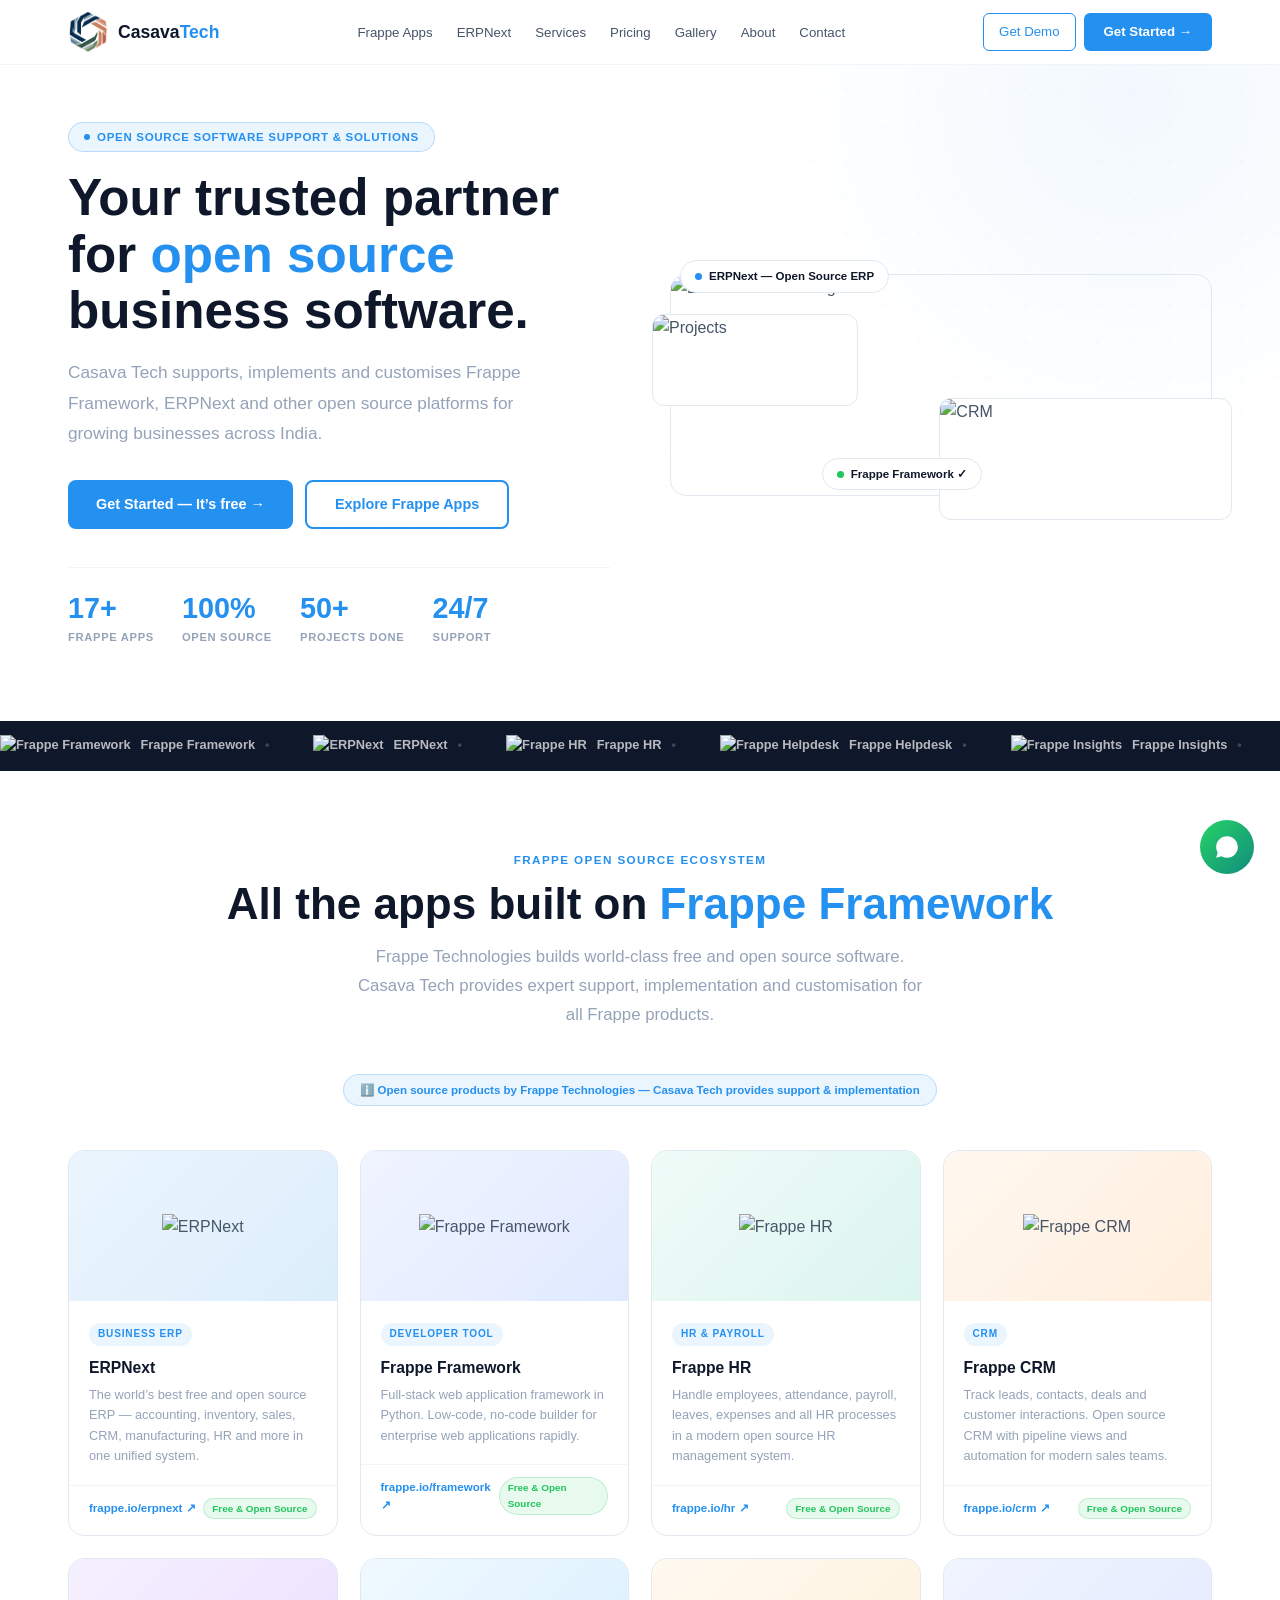
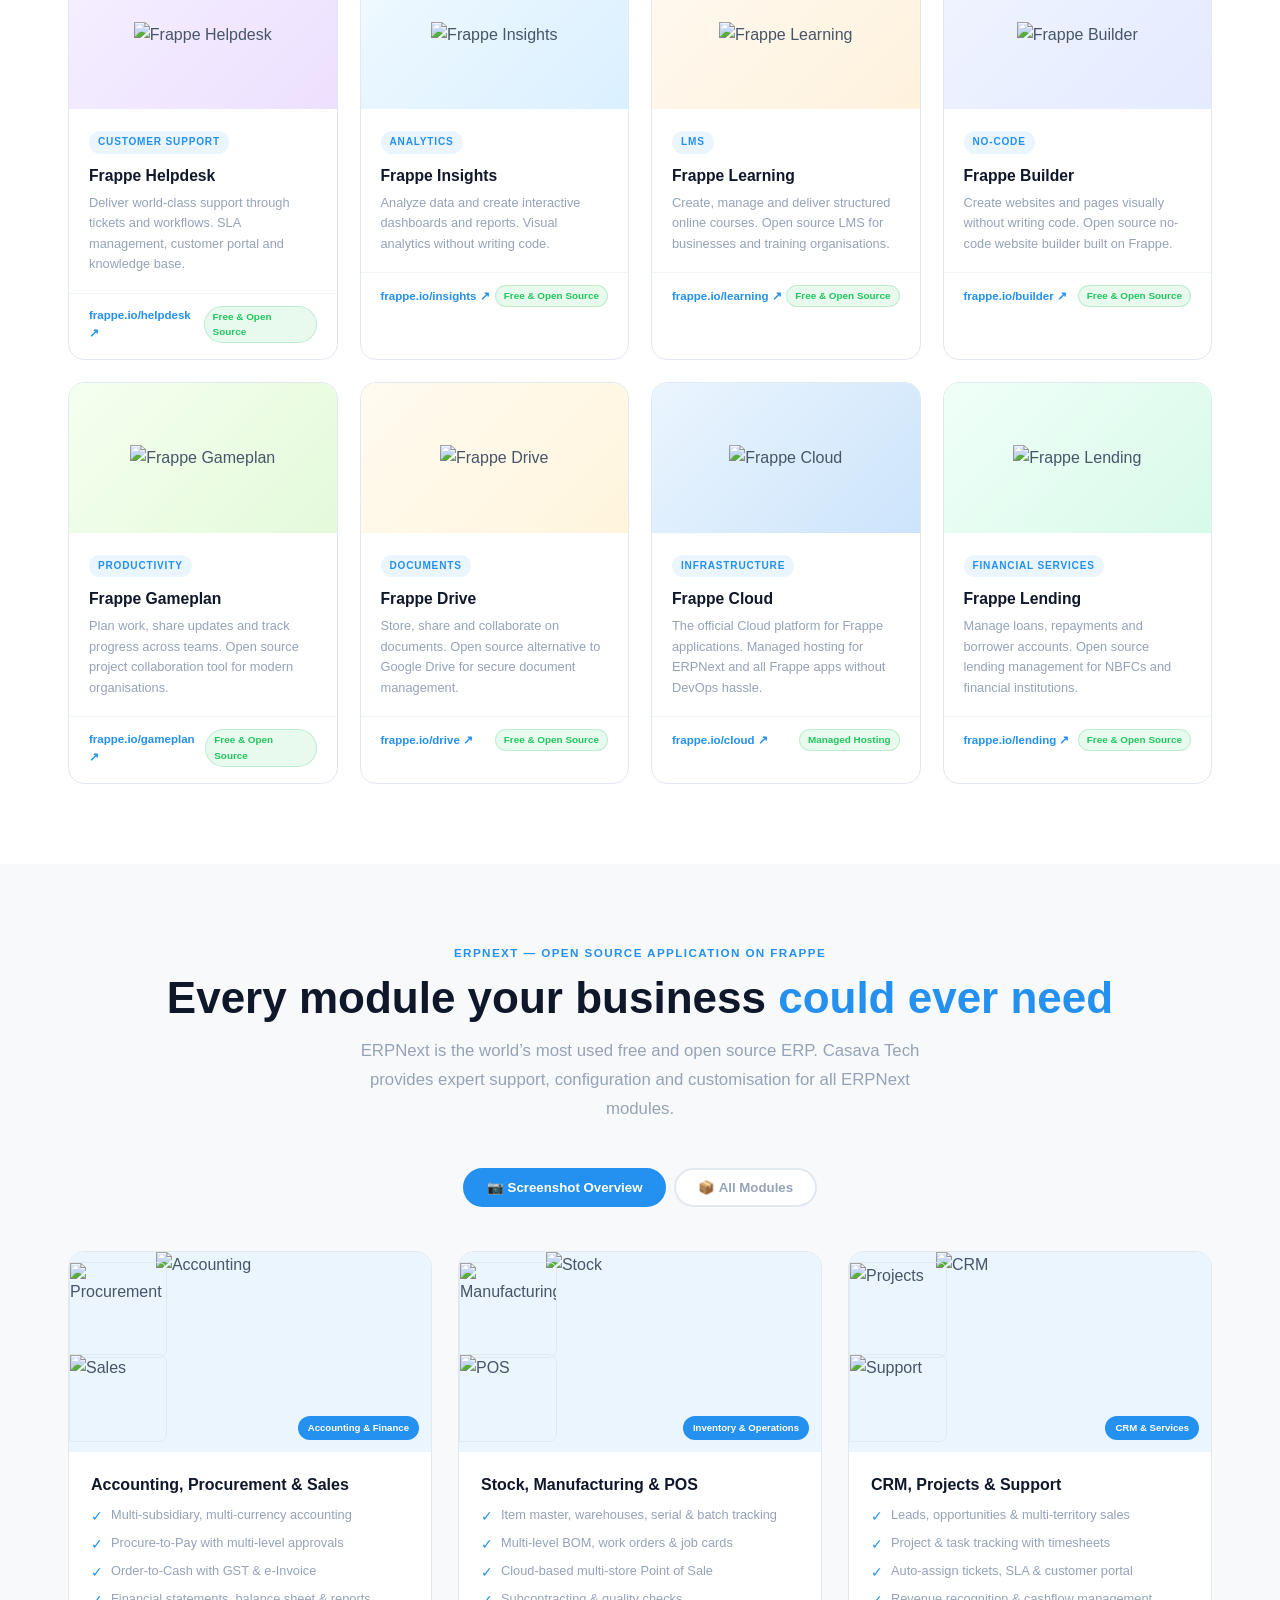
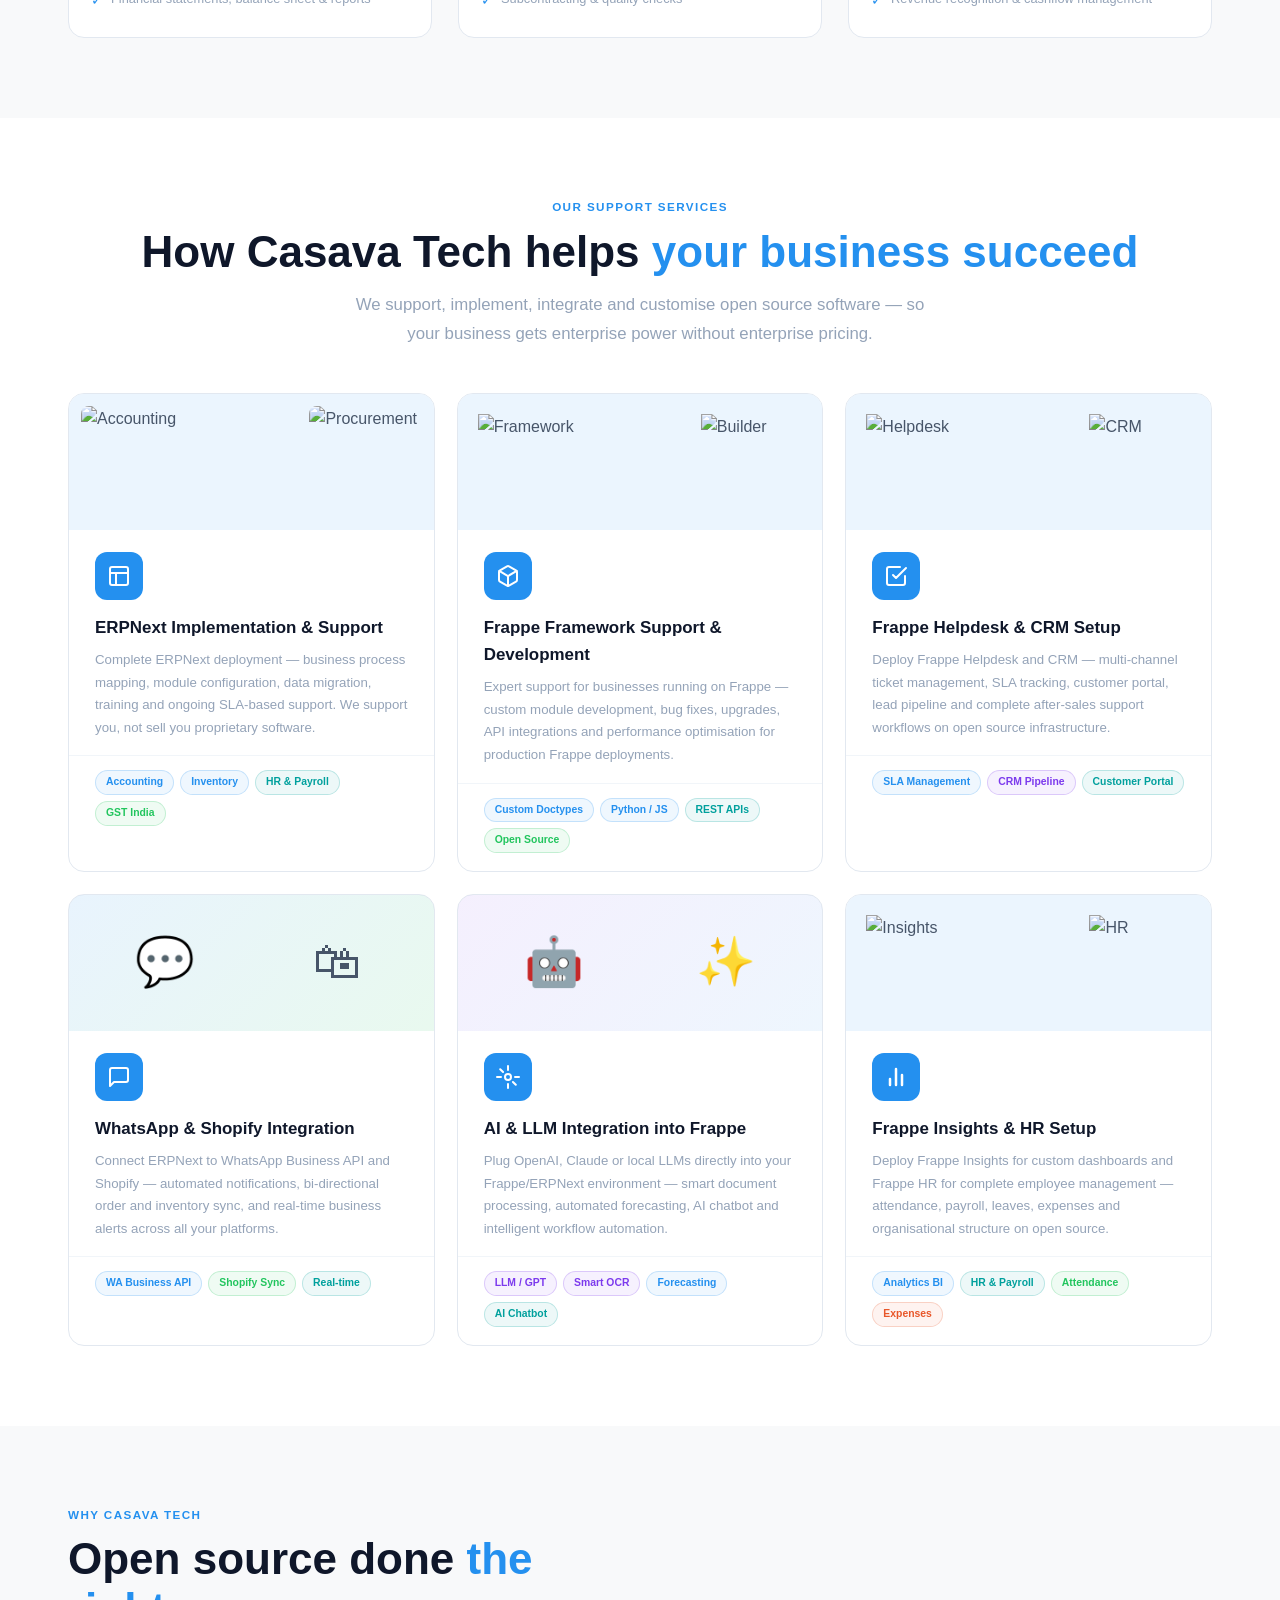
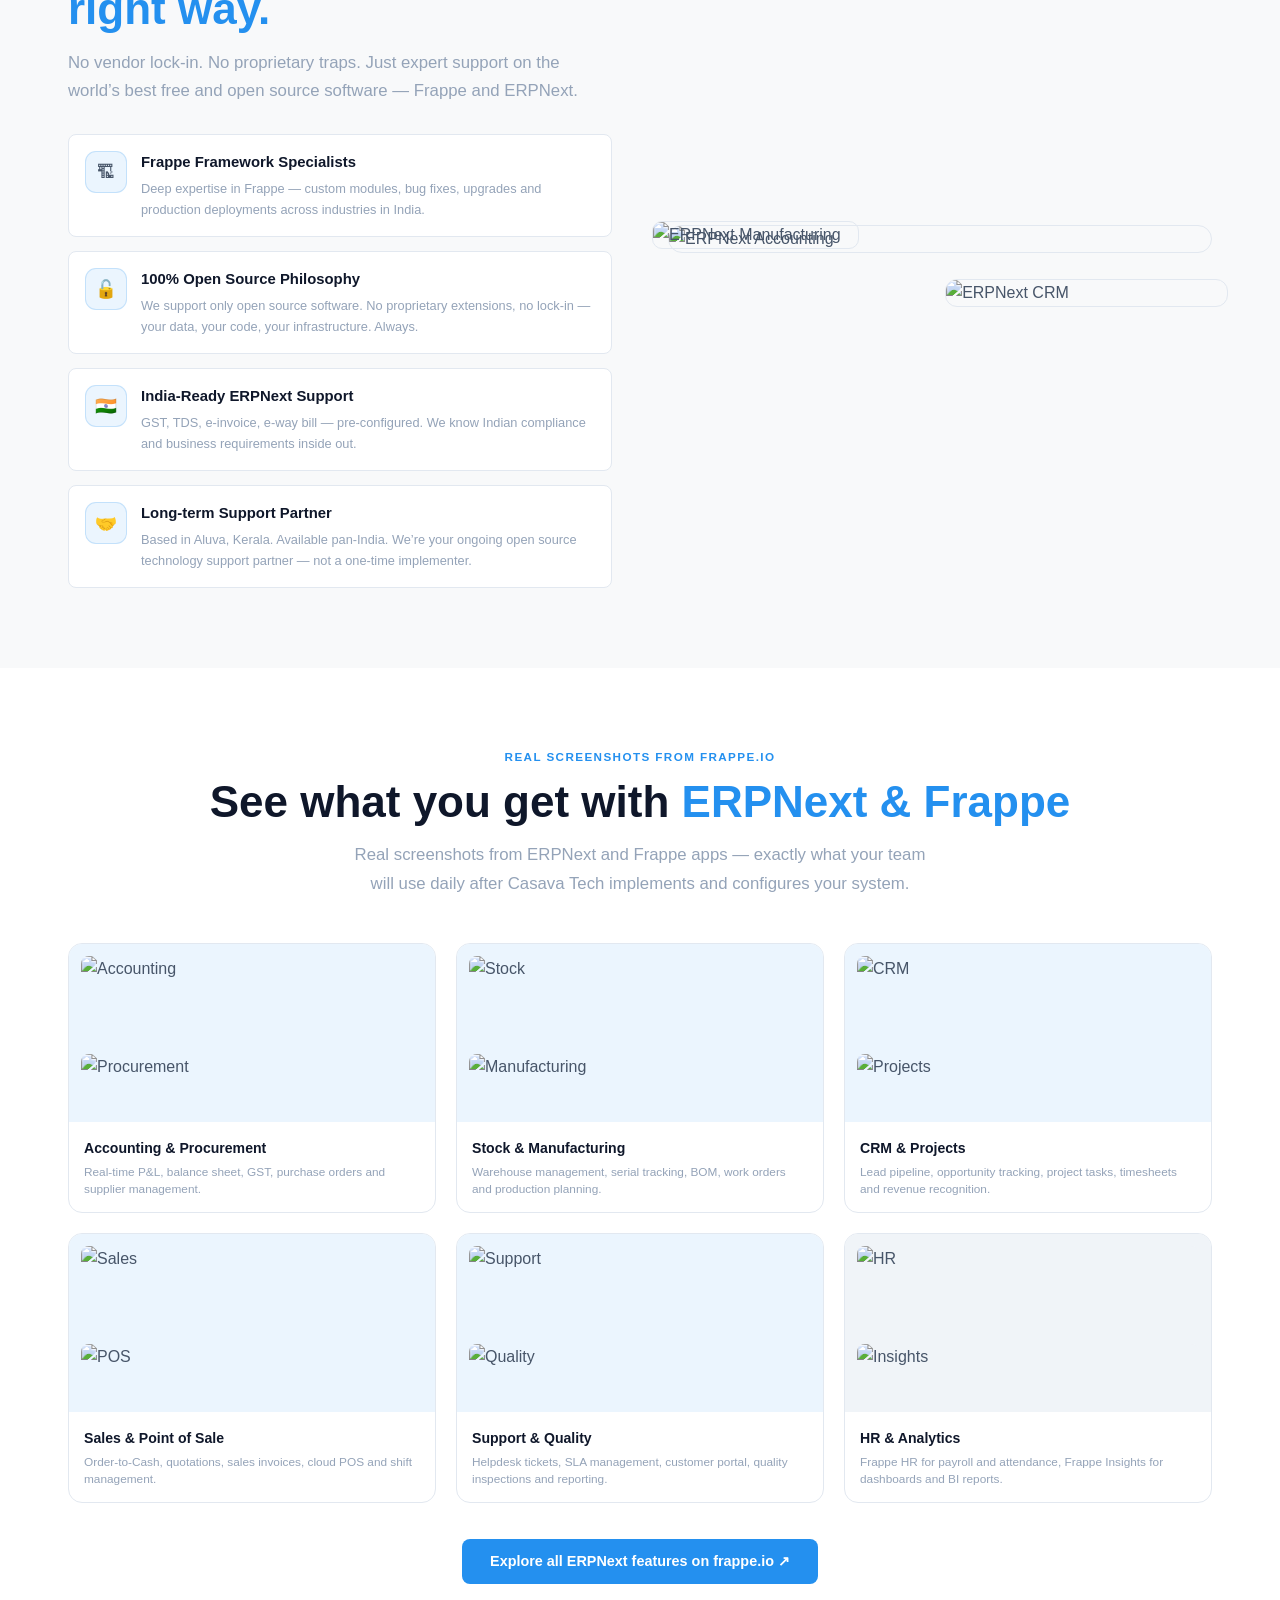
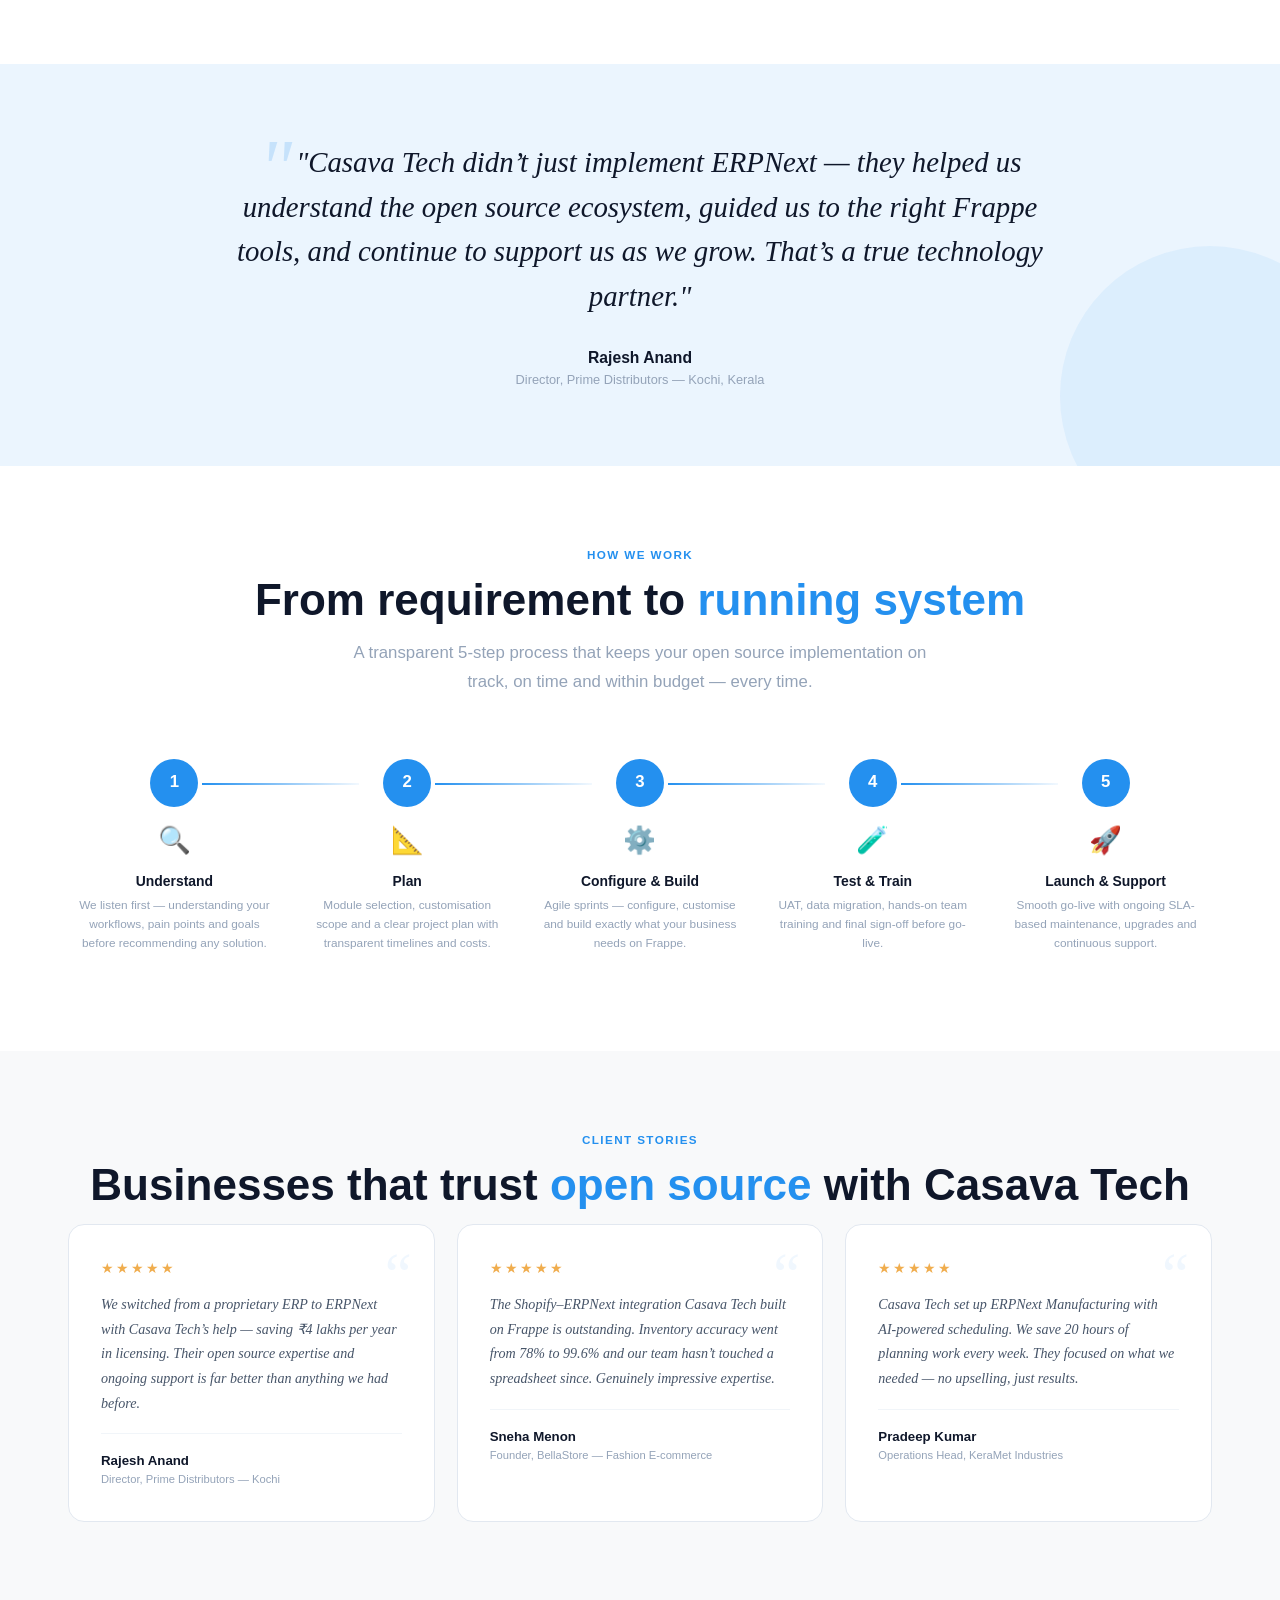
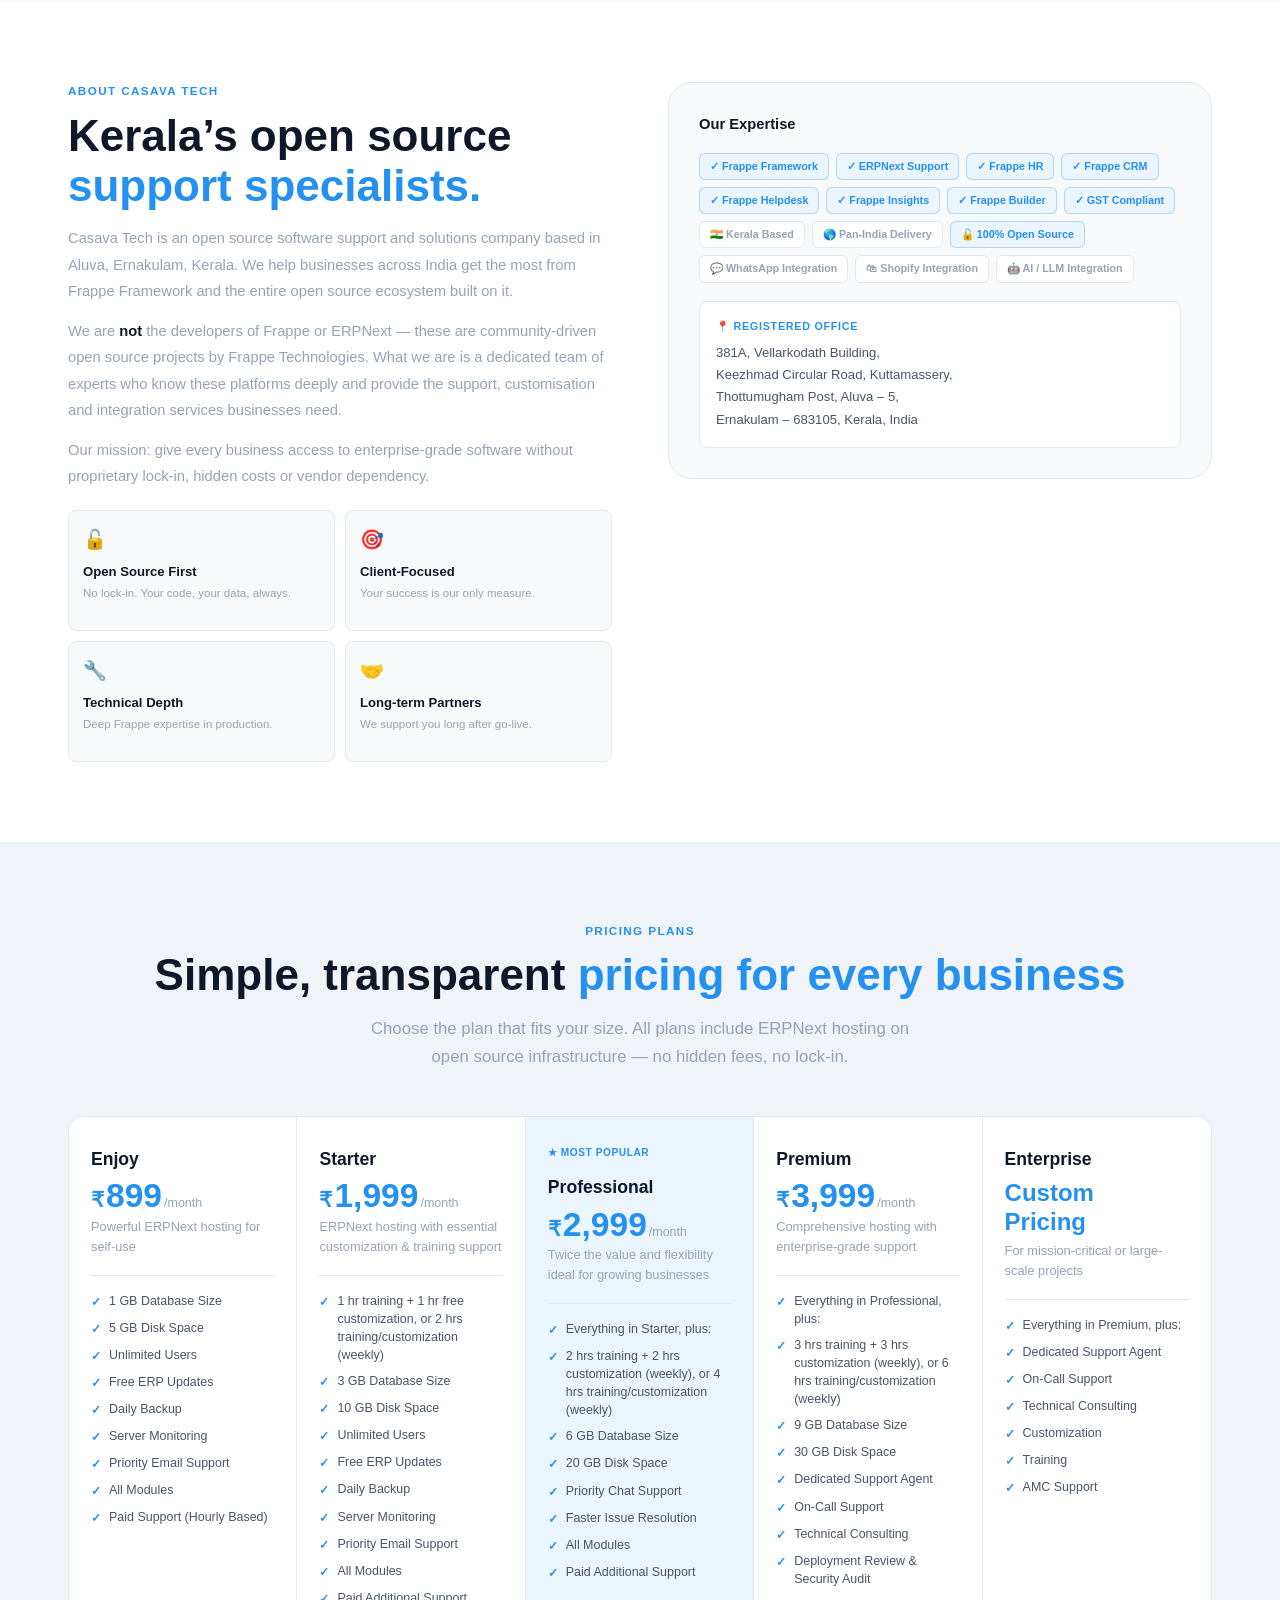
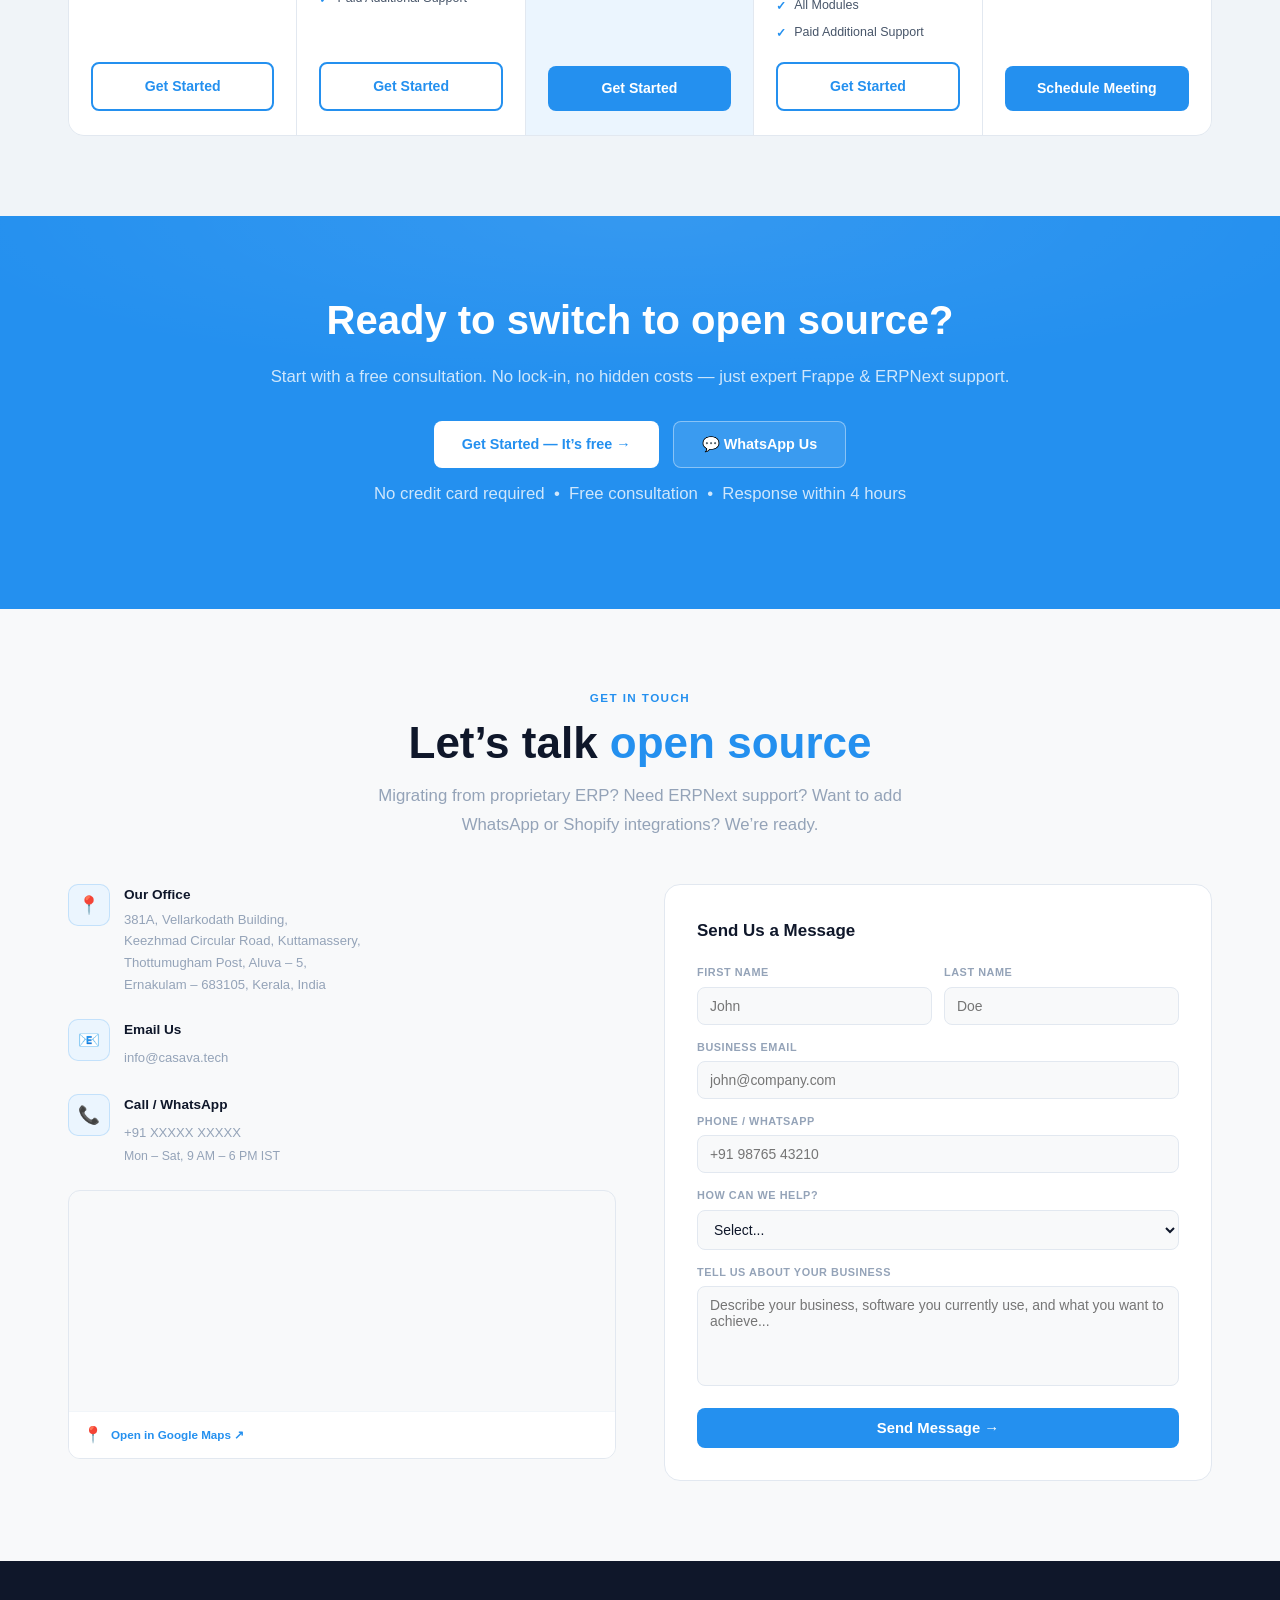
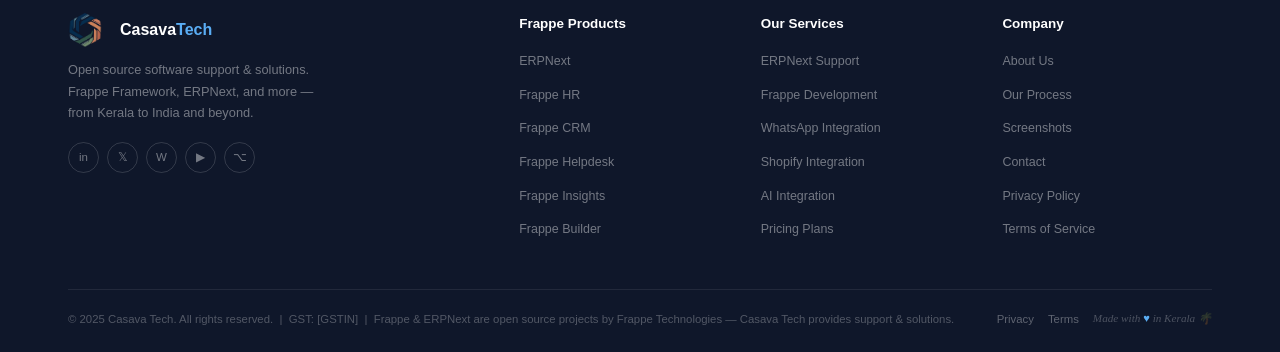
==== index.html @ 35edea41 "Organize assets: move logo to assets/ and update references in index.html" ====
<!DOCTYPE html>
<html lang="en">

<head>
  <meta charset="UTF-8" />
  <meta name="viewport" content="width=device-width,initial-scale=1.0" />
  <title>Casava Tech - Open Source Software Support and Solutions | Frappe ERPNext</title>
  <link rel="preconnect" href="https://fonts.googleapis.com" />
  <link rel="preconnect" href="https://fonts.gstatic.com" crossorigin />
  <link
    href="https://fonts.googleapis.com/css2?family=Roboto:ital,wght@0,300;0,400;0,500;0,700;1,400&family=Raleway:ital,wght@0,300;0,400;0,600;0,700;0,800;1,400&family=Open+Sans:ital,wght@0,300;0,400;0,600;0,700;1,400&family=Source+Sans+Pro:ital,wght@0,300;0,400;0,600;0,700;1,400&family=Noto+Serif:ital,wght@0,400;0,700;1,400&family=Arvo:ital,wght@0,400;0,700;1,400&display=swap" />
  <link rel="stylesheet" href="css/style.css" />
</head>

<body>
  <!-- NAVBAR -->
  <nav class="nav" id="mainNav">
    <div class="nav-in">
      <a class="logo" href="#">
        <div class="logo-mark"><img src="assets/Casava Logo.png" alt="Casava Tech Logo"></div>
        <div class="logo-name">Casava<span>Tech</span></div>
      </a>
      <ul class="nav-links">
        <li><a href="#products">Frappe Apps</a></li>
        <li><a href="#erpnext">ERPNext</a></li>
        <li><a href="#services">Services</a></li>
        <li><a href="#pricing">Pricing</a></li>
        <li><a href="#screenshots">Gallery</a></li>
        <li><a href="#about">About</a></li>
        <li><a href="#contact">Contact</a></li>
      </ul>
      <div class="nav-acts">
        <a href="#contact" class="nav-demo">Get Demo</a>
        <a href="#contact" class="nav-go">Get Started &rarr;</a>
      </div>
      <div class="hbg" onclick="tMob()"><span></span><span></span><span></span></div>
    </div>
  </nav>
  <div class="mob-nav" id="mobNav">
    <a href="#products" onclick="cMob()">Frappe Apps</a>
    <a href="#erpnext" onclick="cMob()">ERPNext</a>
    <a href="#services" onclick="cMob()">Services</a>
    <a href="#pricing" onclick="cMob()">Pricing</a>
    <a href="#screenshots" onclick="cMob()">Gallery</a>
    <a href="#about" onclick="cMob()">About</a>
    <a href="#contact" onclick="cMob()">Contact</a>
    <a href="#contact" class="btn btn-bl" style="text-align:center;margin-top:8px" onclick="cMob()">Get Started
      &rarr;</a>
  </div>

  <!-- HERO -->
  <section class="hero">
    <div class="W">
      <div class="hero-grid">
        <div>
          <div class="badge">
            <div class="badge-dot"></div>Open Source Software Support &amp; Solutions
          </div>
          <h1 class="hero-h1">Your trusted partner<br />for <span class="cb">open source</span><br />business software.
          </h1>
          <p class="hero-sub">Casava Tech supports, implements and customises Frappe Framework, ERPNext and other open
            source platforms for growing businesses across India.</p>
          <div class="hero-acts">
            <a href="#contact" class="btn btn-bl">Get Started &mdash; It&rsquo;s free &rarr;</a>
            <a href="#products" class="btn btn-ol">Explore Frappe Apps</a>
          </div>
          <div class="hero-stats">
            <div><span class="stat-n">17+</span><span class="stat-l">Frappe Apps</span></div>
            <div><span class="stat-n">100%</span><span class="stat-l">Open Source</span></div>
            <div><span class="stat-n">50+</span><span class="stat-l">Projects Done</span></div>
            <div><span class="stat-n">24/7</span><span class="stat-l">Support</span></div>
          </div>
        </div>
        <div class="hero-frame rv">
          <div class="hf-chip hf-chip-a">
            <div class="chip-d" style="background:var(--blue)"></div>ERPNext &mdash; Open Source ERP
          </div>
          <div class="hf-main"><img src="./assets/images/image1f5eff.png" alt="ERPNext Accounting" loading="lazy" />
          </div>
          <div class="hf-float hf-a"><img src="./assets/images/image1ade62.png" alt="CRM" loading="lazy" /></div>
          <div class="hf-float hf-b"><img src="./assets/images/imageb1065c.png" alt="Projects" loading="lazy" /></div>
          <div class="hf-chip hf-chip-b">
            <div class="chip-d" style="background:var(--green)"></div>Frappe Framework &#10003;
          </div>
        </div>
      </div>
    </div>
  </section>

  <!-- MARQUEE -->
  <div class="strip">
    <div class="strip-row" id="stripRow">
      <div class="strip-item"><img src="./assets/images/framework.png" alt="Frappe Framework" /> Frappe Framework <span
          class="dot">&bull;</span></div>
      <div class="strip-item"><img src="./assets/images/erpnext53456f.png" alt="ERPNext" /> ERPNext <span
          class="dot">&bull;</span></div>
      <div class="strip-item"><img src="./assets/images/hrbde4d8.png" alt="Frappe HR" /> Frappe HR <span
          class="dot">&bull;</span></div>
      <div class="strip-item"><img src="./assets/images/helpdesk8109cf.png" alt="Frappe Helpdesk" /> Frappe Helpdesk
        <span class="dot">&bull;</span>
      </div>
      <div class="strip-item"><img src="./assets/images/insights4fcfaa.png" alt="Frappe Insights" /> Frappe Insights
        <span class="dot">&bull;</span>
      </div>
      <div class="strip-item"><img src="./assets/images/crmaff993.png" alt="Frappe CRM" /> Frappe CRM <span
          class="dot">&bull;</span></div>
      <div class="strip-item"><img src="./assets/images/builder4a28b3.png" alt="Frappe Builder" /> Frappe Builder <span
          class="dot">&bull;</span></div>
      <div class="strip-item"><img src="./assets/images/gameplanff9755.png" alt="Gameplan" /> Frappe Gameplan <span
          class="dot">&bull;</span></div>
      <div class="strip-item"><img src="./assets/images/drive8851a7.png" alt="Drive" /> Frappe Drive <span
          class="dot">&bull;</span></div>
      <div class="strip-item"><img src="./assets/images/cloud.png" alt="Cloud" /> Frappe Cloud <span
          class="dot">&bull;</span></div>
      <div class="strip-item"><img src="./assets/images/lending7bf328.png" alt="Lending" /> Frappe Lending <span
          class="dot">&bull;</span></div>
      <div class="strip-item"><img src="./assets/images/learning.png" alt="Learning" /> Frappe Learning <span
          class="dot">&bull;</span></div>
      <div class="strip-item"><img src="./assets/images/framework.png" alt="Frappe Framework" /> Frappe Framework <span
          class="dot">&bull;</span></div>
      <div class="strip-item"><img src="./assets/images/erpnext53456f.png" alt="ERPNext" /> ERPNext <span
          class="dot">&bull;</span></div>
      <div class="strip-item"><img src="./assets/images/hrbde4d8.png" alt="Frappe HR" /> Frappe HR <span
          class="dot">&bull;</span></div>
      <div class="strip-item"><img src="./assets/images/helpdesk8109cf.png" alt="Frappe Helpdesk" /> Frappe Helpdesk
        <span class="dot">&bull;</span>
      </div>
      <div class="strip-item"><img src="./assets/images/insights4fcfaa.png" alt="Frappe Insights" /> Frappe Insights
        <span class="dot">&bull;</span>
      </div>
      <div class="strip-item"><img src="./assets/images/crmaff993.png" alt="Frappe CRM" /> Frappe CRM <span
          class="dot">&bull;</span></div>
    </div>
  </div>

  <!-- FRAPPE PRODUCTS -->
  <section class="bg-white" id="products" style="padding:80px 0">
    <div class="W">
      <div class="cen rv">
        <span class="eyebrow">Frappe Open Source Ecosystem</span>
        <h2 class="sec-title">All the apps built on <span class="hl">Frappe Framework</span></h2>
        <p class="sec-desc">Frappe Technologies builds world-class free and open source software. Casava Tech provides
          expert support, implementation and customisation for all Frappe products.</p>
      </div>
      <div style="text-align:center;margin-bottom:36px">
        <span
          style="display:inline-flex;align-items:center;gap:8px;background:var(--blue-bg);border:1px solid rgba(36,144,239,.22);border-radius:50px;padding:6px 16px;font-family:var(--f3);font-size:.72rem;font-weight:700;color:var(--blue)">&#8505;&#65039;
          Open source products by Frappe Technologies &mdash; Casava Tech provides support &amp; implementation</span>
      </div>
      <div class="prod-grid">
        <div class="prod-card rv">
          <div class="prod-img" style="background:linear-gradient(135deg,#EBF5FE,#dceefb)"><img
              src="./assets/images/erpnext53456f.png" alt="ERPNext" loading="lazy" /></div>
          <div class="prod-body"><span class="prod-tag">Business ERP</span>
            <h3>ERPNext</h3>
            <p>The world&rsquo;s best free and open source ERP &mdash; accounting, inventory, sales, CRM, manufacturing,
              HR and more in one unified system.</p>
          </div>
          <div class="prod-foot"><a href="https://frappe.io/erpnext" target="_blank" class="prod-link">frappe.io/erpnext
              &#8599;</a><span class="prod-oss">Free &amp; Open Source</span></div>
        </div>
        <div class="prod-card rv">
          <div class="prod-img" style="background:linear-gradient(135deg,#f0f4ff,#e0eaff)"><img
              src="./assets/images/framework.png" alt="Frappe Framework" loading="lazy" /></div>
          <div class="prod-body"><span class="prod-tag">Developer Tool</span>
            <h3>Frappe Framework</h3>
            <p>Full-stack web application framework in Python. Low-code, no-code builder for enterprise web applications
              rapidly.</p>
          </div>
          <div class="prod-foot"><a href="https://frappe.io/framework" target="_blank"
              class="prod-link">frappe.io/framework &#8599;</a><span class="prod-oss">Free &amp; Open Source</span>
          </div>
        </div>
        <div class="prod-card rv">
          <div class="prod-img" style="background:linear-gradient(135deg,#f0fbf8,#dcf5ef)"><img
              src="./assets/images/hrbde4d8.png" alt="Frappe HR" loading="lazy" /></div>
          <div class="prod-body"><span class="prod-tag">HR &amp; Payroll</span>
            <h3>Frappe HR</h3>
            <p>Handle employees, attendance, payroll, leaves, expenses and all HR processes in a modern open source HR
              management system.</p>
          </div>
          <div class="prod-foot"><a href="https://frappe.io/hr" target="_blank" class="prod-link">frappe.io/hr
              &#8599;</a><span class="prod-oss">Free &amp; Open Source</span></div>
        </div>
        <div class="prod-card rv">
          <div class="prod-img" style="background:linear-gradient(135deg,#fff8f0,#ffeedd)"><img
              src="./assets/images/crmaff993.png" alt="Frappe CRM" loading="lazy" /></div>
          <div class="prod-body"><span class="prod-tag">CRM</span>
            <h3>Frappe CRM</h3>
            <p>Track leads, contacts, deals and customer interactions. Open source CRM with pipeline views and
              automation for modern sales teams.</p>
          </div>
          <div class="prod-foot"><a href="https://frappe.io/crm" target="_blank" class="prod-link">frappe.io/crm
              &#8599;</a><span class="prod-oss">Free &amp; Open Source</span></div>
        </div>
        <div class="prod-card rv">
          <div class="prod-img" style="background:linear-gradient(135deg,#f5f0ff,#ede0ff)"><img
              src="./assets/images/helpdesk8109cf.png" alt="Frappe Helpdesk" loading="lazy" /></div>
          <div class="prod-body"><span class="prod-tag">Customer Support</span>
            <h3>Frappe Helpdesk</h3>
            <p>Deliver world-class support through tickets and workflows. SLA management, customer portal and knowledge
              base.</p>
          </div>
          <div class="prod-foot"><a href="https://frappe.io/helpdesk" target="_blank"
              class="prod-link">frappe.io/helpdesk &#8599;</a><span class="prod-oss">Free &amp; Open Source</span></div>
        </div>
        <div class="prod-card rv">
          <div class="prod-img" style="background:linear-gradient(135deg,#f0f9ff,#daf0ff)"><img
              src="./assets/images/insights4fcfaa.png" alt="Frappe Insights" loading="lazy" /></div>
          <div class="prod-body"><span class="prod-tag">Analytics</span>
            <h3>Frappe Insights</h3>
            <p>Analyze data and create interactive dashboards and reports. Visual analytics without writing code.</p>
          </div>
          <div class="prod-foot"><a href="https://frappe.io/insights" target="_blank"
              class="prod-link">frappe.io/insights &#8599;</a><span class="prod-oss">Free &amp; Open Source</span></div>
        </div>
        <div class="prod-card rv">
          <div class="prod-img" style="background:linear-gradient(135deg,#fff9f0,#fef2dd)"><img
              src="./assets/images/learning.png" alt="Frappe Learning" loading="lazy" /></div>
          <div class="prod-body"><span class="prod-tag">LMS</span>
            <h3>Frappe Learning</h3>
            <p>Create, manage and deliver structured online courses. Open source LMS for businesses and training
              organisations.</p>
          </div>
          <div class="prod-foot"><a href="https://frappe.io/learning" target="_blank"
              class="prod-link">frappe.io/learning &#8599;</a><span class="prod-oss">Free &amp; Open Source</span></div>
        </div>
        <div class="prod-card rv">
          <div class="prod-img" style="background:linear-gradient(135deg,#f0f4ff,#e4ebff)"><img
              src="./assets/images/builder4a28b3.png" alt="Frappe Builder" loading="lazy" /></div>
          <div class="prod-body"><span class="prod-tag">No-Code</span>
            <h3>Frappe Builder</h3>
            <p>Create websites and pages visually without writing code. Open source no-code website builder built on
              Frappe.</p>
          </div>
          <div class="prod-foot"><a href="https://frappe.io/builder" target="_blank" class="prod-link">frappe.io/builder
              &#8599;</a><span class="prod-oss">Free &amp; Open Source</span></div>
        </div>
        <div class="prod-card rv">
          <div class="prod-img" style="background:linear-gradient(135deg,#f5fff0,#e4fada)"><img
              src="./assets/images/gameplanff9755.png" alt="Frappe Gameplan" loading="lazy" /></div>
          <div class="prod-body"><span class="prod-tag">Productivity</span>
            <h3>Frappe Gameplan</h3>
            <p>Plan work, share updates and track progress across teams. Open source project collaboration tool for
              modern organisations.</p>
          </div>
          <div class="prod-foot"><a href="https://frappe.io/gameplan" target="_blank"
              class="prod-link">frappe.io/gameplan &#8599;</a><span class="prod-oss">Free &amp; Open Source</span></div>
        </div>
        <div class="prod-card rv">
          <div class="prod-img" style="background:linear-gradient(135deg,#fffbf0,#fff5dd)"><img
              src="./assets/images/drive8851a7.png" alt="Frappe Drive" loading="lazy" /></div>
          <div class="prod-body"><span class="prod-tag">Documents</span>
            <h3>Frappe Drive</h3>
            <p>Store, share and collaborate on documents. Open source alternative to Google Drive for secure document
              management.</p>
          </div>
          <div class="prod-foot"><a href="https://frappe.io/drive" target="_blank" class="prod-link">frappe.io/drive
              &#8599;</a><span class="prod-oss">Free &amp; Open Source</span></div>
        </div>
        <div class="prod-card rv">
          <div class="prod-img" style="background:linear-gradient(135deg,#EBF5FE,#cce4fb)"><img
              src="./assets/images/cloud.png" alt="Frappe Cloud" loading="lazy" /></div>
          <div class="prod-body"><span class="prod-tag">Infrastructure</span>
            <h3>Frappe Cloud</h3>
            <p>The official Cloud platform for Frappe applications. Managed hosting for ERPNext and all Frappe apps
              without DevOps hassle.</p>
          </div>
          <div class="prod-foot"><a href="https://frappe.io/cloud" target="_blank" class="prod-link">frappe.io/cloud
              &#8599;</a><span class="prod-oss">Managed Hosting</span></div>
        </div>
        <div class="prod-card rv">
          <div class="prod-img" style="background:linear-gradient(135deg,#f0fff8,#d8faea)"><img
              src="./assets/images/lending7bf328.png" alt="Frappe Lending" loading="lazy" /></div>
          <div class="prod-body"><span class="prod-tag">Financial Services</span>
            <h3>Frappe Lending</h3>
            <p>Manage loans, repayments and borrower accounts. Open source lending management for NBFCs and financial
              institutions.</p>
          </div>
          <div class="prod-foot"><a href="https://frappe.io/lending" target="_blank" class="prod-link">frappe.io/lending
              &#8599;</a><span class="prod-oss">Free &amp; Open Source</span></div>
        </div>
      </div>
    </div>
  </section>

  <!-- ERPNEXT MODULES -->
  <section class="bg-light" id="erpnext" style="padding:80px 0">
    <div class="W">
      <div class="cen rv">
        <span class="eyebrow">ERPNext &mdash; Open Source Application on Frappe</span>
        <h2 class="sec-title">Every module your business <span class="hl">could ever need</span></h2>
        <p class="sec-desc">ERPNext is the world&rsquo;s most used free and open source ERP. Casava Tech provides expert
          support, configuration and customisation for all ERPNext modules.</p>
      </div>
      <div class="tab-btns rv">
        <button class="tab-btn on" onclick="swTab(this,'t1')">&#128247; Screenshot Overview</button>
        <button class="tab-btn" onclick="swTab(this,'t2')">&#128230; All Modules</button>
      </div>
      <div class="tab-pane on" id="t1">
        <div class="sc-grid">
          <div class="sc-card rv">
            <div class="sc-frame">
              <img class="sc-main" src="./assets/images/image1f5eff.png" alt="Accounting" loading="lazy" />
              <img class="sc-side sc-s1" src="./assets/images/imagefbc116.png" alt="Procurement" loading="lazy" />
              <img class="sc-side sc-s2" src="./assets/images/imagec232a9.png" alt="Sales" loading="lazy" />
              <div class="sc-badge">Accounting &amp; Finance</div>
            </div>
            <div class="sc-body">
              <h3>Accounting, Procurement &amp; Sales</h3>
              <div class="sc-feat">Multi-subsidiary, multi-currency accounting</div>
              <div class="sc-feat">Procure-to-Pay with multi-level approvals</div>
              <div class="sc-feat">Order-to-Cash with GST &amp; e-Invoice</div>
              <div class="sc-feat">Financial statements, balance sheet &amp; reports</div>
            </div>
          </div>
          <div class="sc-card rv">
            <div class="sc-frame">
              <img class="sc-main" src="./assets/images/image6ab3c8.png" alt="Stock" loading="lazy" />
              <img class="sc-side sc-s1" src="./assets/images/imageccc9ed.png" alt="Manufacturing" loading="lazy" />
              <img class="sc-side sc-s2" src="./assets/images/image3f4af0.png" alt="POS" loading="lazy" />
              <div class="sc-badge">Inventory &amp; Operations</div>
            </div>
            <div class="sc-body">
              <h3>Stock, Manufacturing &amp; POS</h3>
              <div class="sc-feat">Item master, warehouses, serial &amp; batch tracking</div>
              <div class="sc-feat">Multi-level BOM, work orders &amp; job cards</div>
              <div class="sc-feat">Cloud-based multi-store Point of Sale</div>
              <div class="sc-feat">Subcontracting &amp; quality checks</div>
            </div>
          </div>
          <div class="sc-card rv">
            <div class="sc-frame">
              <img class="sc-main" src="./assets/images/image1ade62.png" alt="CRM" loading="lazy" />
              <img class="sc-side sc-s1" src="./assets/images/imageb1065c.png" alt="Projects" loading="lazy" />
              <img class="sc-side sc-s2" src="./assets/images/imaged4a4af.png" alt="Support" loading="lazy" />
              <div class="sc-badge">CRM &amp; Services</div>
            </div>
            <div class="sc-body">
              <h3>CRM, Projects &amp; Support</h3>
              <div class="sc-feat">Leads, opportunities &amp; multi-territory sales</div>
              <div class="sc-feat">Project &amp; task tracking with timesheets</div>
              <div class="sc-feat">Auto-assign tickets, SLA &amp; customer portal</div>
              <div class="sc-feat">Revenue recognition &amp; cashflow management</div>
            </div>
          </div>
        </div>
      </div>
      <div class="tab-pane" id="t2">
        <div class="ig rv">
          <div class="ii">
            <div class="ib"><svg viewBox="0 0 24 24">
                <rect x="5" y="2" width="14" height="20" rx="2" />
                <path d="M5 7h14M5 12h8M5 16h6" />
              </svg></div><span class="in-name">Invoicing</span>
          </div>
          <div class="ii">
            <div class="ib"><svg viewBox="0 0 24 24">
                <rect x="3" y="11" width="18" height="11" rx="2" />
                <path d="M12 3v10M8 7l4-4 4 4" />
              </svg></div><span class="in-name">Payments</span>
          </div>
          <div class="ii">
            <div class="ib"><svg viewBox="0 0 24 24">
                <rect x="3" y="3" width="18" height="18" rx="2" />
                <path d="M7 16l4-4 3 3 4-5M3 8h18" />
              </svg></div><span class="in-name">Financial Reports</span>
          </div>
          <div class="ii">
            <div class="ib"><svg viewBox="0 0 24 24">
                <line x1="4" y1="6" x2="20" y2="6" />
                <line x1="4" y1="12" x2="20" y2="12" />
                <line x1="4" y1="18" x2="20" y2="18" />
                <circle cx="8" cy="6" r="2" fill="#fff" stroke="none" />
                <circle cx="16" cy="12" r="2" fill="#fff" stroke="none" />
                <circle cx="10" cy="18" r="2" fill="#fff" stroke="none" />
              </svg></div><span class="in-name">Accounts Setup</span>
          </div>
          <div class="ii">
            <div class="ib"><svg viewBox="0 0 24 24">
                <circle cx="9" cy="9" r="2" fill="#fff" stroke="none" />
                <circle cx="15" cy="15" r="2" fill="#fff" stroke="none" />
                <line x1="7" y1="17" x2="17" y2="7" stroke-width="2.5" />
              </svg></div><span class="in-name">Taxes &amp; GST</span>
          </div>
          <div class="ii">
            <div class="ib"><svg viewBox="0 0 24 24">
                <path d="M3 21h18M3 10h18M12 3L3 10h18L12 3z" />
                <line x1="6" y1="10" x2="6" y2="21" />
                <line x1="12" y1="10" x2="12" y2="21" />
                <line x1="18" y1="10" x2="18" y2="21" />
              </svg></div><span class="in-name">Banking</span>
          </div>
          <div class="ii">
            <div class="ib gr"><svg viewBox="0 0 24 24">
                <path
                  d="M21 16V8a2 2 0 00-1-1.73l-7-4a2 2 0 00-2 0l-7 4A2 2 0 003 8v8a2 2 0 001 1.73l7 4a2 2 0 002 0l7-4A2 2 0 0021 16z" />
                <path d="M3.27 6.96L12 12.01l8.73-5.05M12 22.08V12" />
              </svg></div><span class="in-name">Framework</span>
          </div>
          <div class="ii">
            <div class="ib"><svg viewBox="0 0 24 24">
                <path d="M20.59 13.41l-7.17 7.17a2 2 0 01-2.83 0L2 12V2h10l8.59 8.59a2 2 0 010 2.82z" />
                <line x1="7" y1="7" x2="7.01" y2="7" stroke-width="2.5" />
              </svg></div><span class="in-name">GST India</span>
          </div>
          <div class="ii">
            <div class="ib"><svg viewBox="0 0 24 24">
                <path d="M6 2L3 6v14a2 2 0 002 2h14a2 2 0 002-2V6l-3-4zM3 6h18M16 10a4 4 0 01-8 0" />
              </svg></div><span class="in-name">Buying</span>
          </div>
          <div class="ii">
            <div class="ib"><svg viewBox="0 0 24 24">
                <path d="M3 9l1-6h16l1 6M3 9a3 3 0 006 0 3 3 0 006 0 3 3 0 006 0" />
                <rect x="9" y="14" width="6" height="7" rx="1" fill="#fff" stroke="none" />
                <path d="M5 21V9M19 21V9M5 21h14" />
              </svg></div><span class="in-name">Selling</span>
          </div>
          <div class="ii">
            <div class="ib"><svg viewBox="0 0 24 24">
                <path
                  d="M21 16V8a2 2 0 00-1-1.73l-7-4a2 2 0 00-2 0l-7 4A2 2 0 003 8v8a2 2 0 001 1.73l7 4a2 2 0 002 0l7-4A2 2 0 0021 16z" />
                <path d="M3.27 6.96L12 12.01l8.73-5.05M12 22.08V12" />
              </svg></div><span class="in-name">Stock</span>
          </div>
          <div class="ii">
            <div class="ib"><svg viewBox="0 0 24 24">
                <path d="M3 21V9l5-4v4l5-4v4l5-4v16H3z" />
                <rect x="7" y="15" width="3" height="6" rx="0.5" fill="#fff" stroke="none" />
                <rect x="14" y="15" width="3" height="6" rx="0.5" fill="#fff" stroke="none" />
              </svg></div><span class="in-name">Manufacturing</span>
          </div>
          <div class="ii">
            <div class="ib"><svg viewBox="0 0 24 24">
                <rect x="2" y="3" width="20" height="14" rx="2" />
                <path d="M8 21l4-4 4 4M12 17v-4M7 10l3 3 3-3 3 3" />
              </svg></div><span class="in-name">Projects</span>
          </div>
          <div class="ii">
            <div class="ib"><svg viewBox="0 0 24 24">
                <path d="M12 22s8-4 8-10V5l-8-3-8 3v7c0 6 8 10 8 10z" />
                <path d="M9 12l2 2 4-4" />
              </svg></div><span class="in-name">Quality</span>
          </div>
          <div class="ii">
            <div class="ib"><svg viewBox="0 0 24 24">
                <circle cx="12" cy="12" r="3" />
                <path
                  d="M19.4 15a1.65 1.65 0 00.33 1.82l.06.06a2 2 0 010 2.83 2 2 0 01-2.83 0l-.06-.06a1.65 1.65 0 00-1.82-.33 1.65 1.65 0 00-1 1.51V21a2 2 0 01-4 0v-.09A1.65 1.65 0 009 19.4a1.65 1.65 0 00-1.82.33l-.06.06a2 2 0 01-2.83 0 2 2 0 010-2.83l.06-.06A1.65 1.65 0 004.68 15a1.65 1.65 0 00-1.51-1H3a2 2 0 010-4h.09A1.65 1.65 0 004.6 9a1.65 1.65 0 00-.33-1.82l-.06-.06a2 2 0 010-2.83 2 2 0 012.83 0l.06.06A1.65 1.65 0 009 4.68a1.65 1.65 0 001-1.51V3a2 2 0 014 0v.09a1.65 1.65 0 001 1.51 1.65 1.65 0 001.82-.33l.06-.06a2 2 0 012.83 0 2 2 0 010 2.83l-.06.06A1.65 1.65 0 0019.4 9a1.65 1.65 0 001.51 1H21a2 2 0 010 4h-.09a1.65 1.65 0 00-1.51 1z" />
              </svg></div><span class="in-name">ERPNext Settings</span>
          </div>
          <div class="ii">
            <div class="ib"><svg viewBox="0 0 24 24">
                <path
                  d="M17 21v-2a4 4 0 00-4-4H5a4 4 0 00-4 4v2M9 11a4 4 0 100-8 4 4 0 000 8zM23 21v-2a4 4 0 00-3-3.87M16 3.13a4 4 0 010 7.75" />
              </svg></div><span class="in-name">HR &amp; Payroll</span>
          </div>
          <div class="ii">
            <div class="ib"><svg viewBox="0 0 24 24">
                <path d="M9 11l3 3L22 4M21 12v7a2 2 0 01-2 2H5a2 2 0 01-2-2V5a2 2 0 012-2h11" />
              </svg></div><span class="in-name">Support</span>
          </div>
          <div class="ii">
            <div class="ib"><svg viewBox="0 0 24 24">
                <path d="M21 15a2 2 0 01-2 2H7l-4 4V5a2 2 0 012-2h14a2 2 0 012 2z" />
              </svg></div><span class="in-name">CRM</span>
          </div>
        </div>
      </div>
    </div>
  </section>

  <!-- SERVICES -->
  <section class="bg-white" id="services" style="padding:80px 0">
    <div class="W">
      <div class="cen rv">
        <span class="eyebrow">Our Support Services</span>
        <h2 class="sec-title">How Casava Tech helps <span class="hl">your business succeed</span></h2>
        <p class="sec-desc">We support, implement, integrate and customise open source software &mdash; so your business
          gets enterprise power without enterprise pricing.</p>
      </div>
      <div class="svc-grid">
        <div class="svc-card rv">
          <div class="svc-imgs">
            <img class="img-m" src="./assets/images/image1f5eff.png" alt="Accounting" loading="lazy" />
            <img src="./assets/images/Procurement-PO.png" alt="Procurement" loading="lazy" />
          </div>
          <div class="svc-body">
            <div class="svc-ico"><svg viewBox="0 0 24 24">
                <rect x="3" y="3" width="18" height="18" rx="2" fill="none" stroke="#fff" stroke-width="2" />
                <path d="M3 9h18M9 21V9" stroke="#fff" stroke-width="2" />
              </svg></div>
            <h3>ERPNext Implementation &amp; Support</h3>
            <p>Complete ERPNext deployment &mdash; business process mapping, module configuration, data migration,
              training and ongoing SLA-based support. We support you, not sell you proprietary software.</p>
          </div>
          <div class="svc-tags"><span class="tg tg-b">Accounting</span><span class="tg tg-b">Inventory</span><span
              class="tg tg-t">HR &amp; Payroll</span><span class="tg tg-g">GST India</span></div>
        </div>
        <div class="svc-card rv">
          <div class="svc-imgs">
            <img class="img-m" src="./assets/images/framework.png" alt="Framework" loading="lazy"
              style="object-fit:contain;padding:8px" />
            <img src="./assets/images/builder4a28b3.png" alt="Builder" loading="lazy"
              style="object-fit:contain;padding:8px" />
          </div>
          <div class="svc-body">
            <div class="svc-ico"><svg viewBox="0 0 24 24">
                <path
                  d="M21 16V8a2 2 0 00-1-1.73l-7-4a2 2 0 00-2 0l-7 4A2 2 0 003 8v8a2 2 0 001 1.73l7 4a2 2 0 002 0l7-4A2 2 0 0021 16z"
                  fill="none" stroke="#fff" stroke-width="2" />
                <path d="M3.27 6.96L12 12.01l8.73-5.05M12 22.08V12" stroke="#fff" stroke-width="2" />
              </svg></div>
            <h3>Frappe Framework Support &amp; Development</h3>
            <p>Expert support for businesses running on Frappe &mdash; custom module development, bug fixes, upgrades,
              API integrations and performance optimisation for production Frappe deployments.</p>
          </div>
          <div class="svc-tags"><span class="tg tg-b">Custom Doctypes</span><span class="tg tg-b">Python /
              JS</span><span class="tg tg-t">REST APIs</span><span class="tg tg-g">Open Source</span></div>
        </div>
        <div class="svc-card rv">
          <div class="svc-imgs">
            <img class="img-m" src="./assets/images/helpdesk8109cf.png" alt="Helpdesk" loading="lazy"
              style="object-fit:contain;padding:8px" />
            <img src="./assets/images/crmaff993.png" alt="CRM" loading="lazy" style="object-fit:contain;padding:8px" />
          </div>
          <div class="svc-body">
            <div class="svc-ico"><svg viewBox="0 0 24 24">
                <path d="M9 11l3 3L22 4M21 12v7a2 2 0 01-2 2H5a2 2 0 01-2-2V5a2 2 0 012-2h11" fill="none" stroke="#fff"
                  stroke-width="2" />
              </svg></div>
            <h3>Frappe Helpdesk &amp; CRM Setup</h3>
            <p>Deploy Frappe Helpdesk and CRM &mdash; multi-channel ticket management, SLA tracking, customer portal,
              lead pipeline and complete after-sales support workflows on open source infrastructure.</p>
          </div>
          <div class="svc-tags"><span class="tg tg-b">SLA Management</span><span class="tg tg-p">CRM
              Pipeline</span><span class="tg tg-t">Customer Portal</span></div>
        </div>
        <div class="svc-card rv">
          <div class="svc-imgs"
            style="background:linear-gradient(135deg,rgba(36,144,239,.1),rgba(34,197,94,.1));align-items:center;justify-content:center">
            <div style="flex:1;display:flex;align-items:center;justify-content:center;font-size:3rem">&#128172;</div>
            <div style="flex:1;display:flex;align-items:center;justify-content:center;font-size:3rem">&#128717;</div>
          </div>
          <div class="svc-body">
            <div class="svc-ico"><svg viewBox="0 0 24 24">
                <path d="M21 15a2 2 0 01-2 2H7l-4 4V5a2 2 0 012-2h14a2 2 0 012 2z" fill="none" stroke="#fff"
                  stroke-width="2" />
              </svg></div>
            <h3>WhatsApp &amp; Shopify Integration</h3>
            <p>Connect ERPNext to WhatsApp Business API and Shopify &mdash; automated notifications, bi-directional
              order and inventory sync, and real-time business alerts across all your platforms.</p>
          </div>
          <div class="svc-tags"><span class="tg tg-b">WA Business API</span><span class="tg tg-g">Shopify
              Sync</span><span class="tg tg-t">Real-time</span></div>
        </div>
        <div class="svc-card rv">
          <div class="svc-imgs"
            style="background:linear-gradient(135deg,rgba(124,58,237,.08),rgba(36,144,239,.08));align-items:center;justify-content:center">
            <div style="flex:1;display:flex;align-items:center;justify-content:center;font-size:3rem">&#129302;</div>
            <div style="flex:1;display:flex;align-items:center;justify-content:center;font-size:3rem">&#10024;</div>
          </div>
          <div class="svc-body">
            <div class="svc-ico"><svg viewBox="0 0 24 24">
                <circle cx="12" cy="12" r="3" fill="none" stroke="#fff" stroke-width="2" />
                <path d="M12 1v4M12 19v4M4.22 4.22l2.83 2.83M16.95 16.95l2.83 2.83M1 12h4M19 12h4" stroke="#fff"
                  stroke-width="2" />
              </svg></div>
            <h3>AI &amp; LLM Integration into Frappe</h3>
            <p>Plug OpenAI, Claude or local LLMs directly into your Frappe/ERPNext environment &mdash; smart document
              processing, automated forecasting, AI chatbot and intelligent workflow automation.</p>
          </div>
          <div class="svc-tags"><span class="tg tg-p">LLM / GPT</span><span class="tg tg-p">Smart OCR</span><span
              class="tg tg-b">Forecasting</span><span class="tg tg-t">AI Chatbot</span></div>
        </div>
        <div class="svc-card rv">
          <div class="svc-imgs">
            <img class="img-m" src="./assets/images/insights4fcfaa.png" alt="Insights" loading="lazy"
              style="object-fit:contain;padding:8px" />
            <img src="./assets/images/hrbde4d8.png" alt="HR" loading="lazy" style="object-fit:contain;padding:8px" />
          </div>
          <div class="svc-body">
            <div class="svc-ico"><svg viewBox="0 0 24 24">
                <path d="M18 20V10M12 20V4M6 20v-6" stroke="#fff" stroke-width="2.5" stroke-linecap="round" />
              </svg></div>
            <h3>Frappe Insights &amp; HR Setup</h3>
            <p>Deploy Frappe Insights for custom dashboards and Frappe HR for complete employee management &mdash;
              attendance, payroll, leaves, expenses and organisational structure on open source.</p>
          </div>
          <div class="svc-tags"><span class="tg tg-b">Analytics BI</span><span class="tg tg-t">HR &amp;
              Payroll</span><span class="tg tg-g">Attendance</span><span class="tg tg-o">Expenses</span></div>
        </div>
      </div>
    </div>
  </section>

  <!-- WHY US -->
  <section class="bg-light" id="why" style="padding:80px 0">
    <div class="W">
      <div class="why-grid">
        <div>
          <span class="eyebrow">Why Casava Tech</span>
          <h2 class="sec-title">Open source done <span class="hl">the right way.</span></h2>
          <p class="sec-desc" style="margin-bottom:28px">No vendor lock-in. No proprietary traps. Just expert support on
            the world&rsquo;s best free and open source software &mdash; Frappe and ERPNext.</p>
          <div class="feat-list">
            <div class="feat-row rv">
              <div class="feat-ico">&#127959;</div>
              <div>
                <h4>Frappe Framework Specialists</h4>
                <p>Deep expertise in Frappe &mdash; custom modules, bug fixes, upgrades and production deployments
                  across industries in India.</p>
              </div>
            </div>
            <div class="feat-row rv">
              <div class="feat-ico">&#128275;</div>
              <div>
                <h4>100% Open Source Philosophy</h4>
                <p>We support only open source software. No proprietary extensions, no lock-in &mdash; your data, your
                  code, your infrastructure. Always.</p>
              </div>
            </div>
            <div class="feat-row rv">
              <div class="feat-ico">&#127470;&#127475;</div>
              <div>
                <h4>India-Ready ERPNext Support</h4>
                <p>GST, TDS, e-invoice, e-way bill &mdash; pre-configured. We know Indian compliance and business
                  requirements inside out.</p>
              </div>
            </div>
            <div class="feat-row rv">
              <div class="feat-ico">&#129309;</div>
              <div>
                <h4>Long-term Support Partner</h4>
                <p>Based in Aluva, Kerala. Available pan-India. We&rsquo;re your ongoing open source technology support
                  partner &mdash; not a one-time implementer.</p>
              </div>
            </div>
          </div>
        </div>
        <div class="wi-frame rv">
          <div class="wi-main"><img src="./assets/images/image1f5eff.png" alt="ERPNext Accounting" loading="lazy" />
          </div>
          <div class="wi-f1"><img src="./assets/images/image1ade62.png" alt="ERPNext CRM" loading="lazy" /></div>
          <div class="wi-f2"><img src="./assets/images/imageccc9ed.png" alt="ERPNext Manufacturing" loading="lazy" />
          </div>
        </div>
      </div>
    </div>
  </section>

  <!-- GALLERY -->
  <section class="bg-white" id="screenshots" style="padding:80px 0">
    <div class="W">
      <div class="cen rv">
        <span class="eyebrow">Real Screenshots from frappe.io</span>
        <h2 class="sec-title">See what you get with <span class="hl">ERPNext &amp; Frappe</span></h2>
        <p class="sec-desc">Real screenshots from ERPNext and Frappe apps &mdash; exactly what your team will use daily
          after Casava Tech implements and configures your system.</p>
      </div>
      <div class="gal-grid">
        <div class="gal-item rv">
          <div class="gal-bg">
            <div class="gal-ss"><img src="./assets/images/image1f5eff.png" alt="Accounting" loading="lazy" /></div>
            <div class="gal-ss sm"><img src="./assets/images/imagefbc116.png" alt="Procurement" loading="lazy" /></div>
          </div>
          <div class="gal-info">
            <h4>Accounting &amp; Procurement</h4>
            <p>Real-time P&amp;L, balance sheet, GST, purchase orders and supplier management.</p>
          </div>
        </div>
        <div class="gal-item rv">
          <div class="gal-bg">
            <div class="gal-ss"><img src="./assets/images/image6ab3c8.png" alt="Stock" loading="lazy" /></div>
            <div class="gal-ss sm"><img src="./assets/images/imageccc9ed.png" alt="Manufacturing" loading="lazy" />
            </div>
          </div>
          <div class="gal-info">
            <h4>Stock &amp; Manufacturing</h4>
            <p>Warehouse management, serial tracking, BOM, work orders and production planning.</p>
          </div>
        </div>
        <div class="gal-item rv">
          <div class="gal-bg">
            <div class="gal-ss"><img src="./assets/images/image1ade62.png" alt="CRM" loading="lazy" /></div>
            <div class="gal-ss sm"><img src="./assets/images/imageb1065c.png" alt="Projects" loading="lazy" /></div>
          </div>
          <div class="gal-info">
            <h4>CRM &amp; Projects</h4>
            <p>Lead pipeline, opportunity tracking, project tasks, timesheets and revenue recognition.</p>
          </div>
        </div>
        <div class="gal-item rv">
          <div class="gal-bg">
            <div class="gal-ss"><img src="./assets/images/imagec232a9.png" alt="Sales" loading="lazy" /></div>
            <div class="gal-ss sm"><img src="./assets/images/image3f4af0.png" alt="POS" loading="lazy" /></div>
          </div>
          <div class="gal-info">
            <h4>Sales &amp; Point of Sale</h4>
            <p>Order-to-Cash, quotations, sales invoices, cloud POS and shift management.</p>
          </div>
        </div>
        <div class="gal-item rv">
          <div class="gal-bg">
            <div class="gal-ss"><img src="./assets/images/imaged4a4af.png" alt="Support" loading="lazy" /></div>
            <div class="gal-ss sm"><img src="./assets/images/image146c23.png" alt="Quality" loading="lazy" /></div>
          </div>
          <div class="gal-info">
            <h4>Support &amp; Quality</h4>
            <p>Helpdesk tickets, SLA management, customer portal, quality inspections and reporting.</p>
          </div>
        </div>
        <div class="gal-item rv">
          <div class="gal-bg" style="background:var(--bg-ltr)">
            <div class="gal-ss" style="background:var(--bg-ltr)"><img src="./assets/images/hrbde4d8.png" alt="HR"
                loading="lazy" style="object-fit:contain;height:96px" /></div>
            <div class="gal-ss sm" style="background:var(--bg-ltr)"><img src="./assets/images/insights4fcfaa.png"
                alt="Insights" loading="lazy" style="object-fit:contain;height:68px" /></div>
          </div>
          <div class="gal-info">
            <h4>HR &amp; Analytics</h4>
            <p>Frappe HR for payroll and attendance, Frappe Insights for dashboards and BI reports.</p>
          </div>
        </div>
      </div>
      <div style="text-align:center;margin-top:36px"><a href="https://frappe.io/erpnext" target="_blank"
          class="btn btn-bl">Explore all ERPNext features on frappe.io &#8599;</a></div>
    </div>
  </section>

  <!-- PERSONA -->
  <section class="persona-sec">
    <div class="W">
      <div class="persona-in rv">
        <div class="persona-q">"Casava Tech didn&rsquo;t just implement ERPNext &mdash; they helped us understand the
          open source ecosystem, guided us to the right Frappe tools, and continue to support us as we grow.
          That&rsquo;s a true technology partner."</div>
        <div class="persona-n">Rajesh Anand</div>
        <div class="persona-r">Director, Prime Distributors &mdash; Kochi, Kerala</div>
      </div>
    </div>
  </section>

  <!-- PROCESS -->
  <section class="bg-white" id="process" style="padding:80px 0">
    <div class="W">
      <div class="cen rv">
        <span class="eyebrow">How We Work</span>
        <h2 class="sec-title">From requirement to <span class="hl">running system</span></h2>
        <p class="sec-desc">A transparent 5-step process that keeps your open source implementation on track, on time
          and within budget &mdash; every time.</p>
      </div>
      <div class="proc-grid">
        <div class="proc-step rv">
          <div class="proc-num">1</div>
          <div class="proc-emoji">&#128269;</div>
          <h4>Understand</h4>
          <p>We listen first &mdash; understanding your workflows, pain points and goals before recommending any
            solution.</p>
        </div>
        <div class="proc-step rv">
          <div class="proc-num">2</div>
          <div class="proc-emoji">&#128208;</div>
          <h4>Plan</h4>
          <p>Module selection, customisation scope and a clear project plan with transparent timelines and costs.</p>
        </div>
        <div class="proc-step rv">
          <div class="proc-num">3</div>
          <div class="proc-emoji">&#9881;&#65039;</div>
          <h4>Configure &amp; Build</h4>
          <p>Agile sprints &mdash; configure, customise and build exactly what your business needs on Frappe.</p>
        </div>
        <div class="proc-step rv">
          <div class="proc-num">4</div>
          <div class="proc-emoji">&#129514;</div>
          <h4>Test &amp; Train</h4>
          <p>UAT, data migration, hands-on team training and final sign-off before go-live.</p>
        </div>
        <div class="proc-step rv">
          <div class="proc-num">5</div>
          <div class="proc-emoji">&#128640;</div>
          <h4>Launch &amp; Support</h4>
          <p>Smooth go-live with ongoing SLA-based maintenance, upgrades and continuous support.</p>
        </div>
      </div>
    </div>
  </section>

  <!-- TESTIMONIALS -->
  <section class="bg-light" id="testimonials" style="padding:80px 0">
    <div class="W">
      <div class="cen rv">
        <span class="eyebrow">Client Stories</span>
        <h2 class="sec-title">Businesses that trust <span class="hl">open source</span> with Casava Tech</h2>
      </div>
      <div class="testi-grid">
        <div class="testi-card rv">
          <div class="testi-qm">&ldquo;</div>
          <div class="testi-stars">
            <span>&#9733;</span><span>&#9733;</span><span>&#9733;</span><span>&#9733;</span><span>&#9733;</span>
          </div>
          <p class="testi-txt">We switched from a proprietary ERP to ERPNext with Casava Tech&rsquo;s help &mdash;
            saving &#8377;4 lakhs per year in licensing. Their open source expertise and ongoing support is far better
            than anything we had before.</p>
          <div class="testi-div"></div>
          <div class="testi-auth">
            <div>
              <div class="testi-name">Rajesh Anand</div>
              <div class="testi-role">Director, Prime Distributors &mdash; Kochi</div>
            </div>
          </div>
        </div>
        <div class="testi-card rv">
          <div class="testi-qm">&ldquo;</div>
          <div class="testi-stars">
            <span>&#9733;</span><span>&#9733;</span><span>&#9733;</span><span>&#9733;</span><span>&#9733;</span>
          </div>
          <p class="testi-txt">The Shopify&ndash;ERPNext integration Casava Tech built on Frappe is outstanding.
            Inventory accuracy went from 78% to 99.6% and our team hasn&rsquo;t touched a spreadsheet since. Genuinely
            impressive expertise.</p>
          <div class="testi-div"></div>
          <div class="testi-auth">
            <div>
              <div class="testi-name">Sneha Menon</div>
              <div class="testi-role">Founder, BellaStore &mdash; Fashion E-commerce</div>
            </div>
          </div>
        </div>
        <div class="testi-card rv">
          <div class="testi-qm">&ldquo;</div>
          <div class="testi-stars">
            <span>&#9733;</span><span>&#9733;</span><span>&#9733;</span><span>&#9733;</span><span>&#9733;</span>
          </div>
          <p class="testi-txt">Casava Tech set up ERPNext Manufacturing with AI-powered scheduling. We save 20 hours of
            planning work every week. They focused on what we needed &mdash; no upselling, just results.</p>
          <div class="testi-div"></div>
          <div class="testi-auth">
            <div>
              <div class="testi-name">Pradeep Kumar</div>
              <div class="testi-role">Operations Head, KeraMet Industries</div>
            </div>
          </div>
        </div>
      </div>
    </div>
  </section>

  <!-- ABOUT -->
  <section class="bg-white" id="about" style="padding:80px 0">
    <div class="W">
      <div class="about-grid">
        <div class="about-txt">
          <span class="eyebrow">About Casava Tech</span>
          <h2 class="sec-title" style="text-align:left">Kerala&rsquo;s open source <span class="hl">support
              specialists.</span></h2>
          <p>Casava Tech is an open source software support and solutions company based in Aluva, Ernakulam, Kerala. We
            help businesses across India get the most from Frappe Framework and the entire open source ecosystem built
            on it.</p>
          <p>We are <strong>not</strong> the developers of Frappe or ERPNext &mdash; these are community-driven open
            source projects by Frappe Technologies. What we are is a dedicated team of experts who know these platforms
            deeply and provide the support, customisation and integration services businesses need.</p>
          <p>Our mission: give every business access to enterprise-grade software without proprietary lock-in, hidden
            costs or vendor dependency.</p>
          <div class="val-grid rv">
            <div class="val-card">
              <div class="val-ico">&#128275;</div>
              <h5>Open Source First</h5>
              <p>No lock-in. Your code, your data, always.</p>
            </div>
            <div class="val-card">
              <div class="val-ico">&#127919;</div>
              <h5>Client-Focused</h5>
              <p>Your success is our only measure.</p>
            </div>
            <div class="val-card">
              <div class="val-ico">&#128295;</div>
              <h5>Technical Depth</h5>
              <p>Deep Frappe expertise in production.</p>
            </div>
            <div class="val-card">
              <div class="val-ico">&#129309;</div>
              <h5>Long-term Partners</h5>
              <p>We support you long after go-live.</p>
            </div>
          </div>
        </div>
        <div class="about-panel rv">
          <div class="panel-title">Our Expertise</div>
          <div class="cert-list">
            <div class="cert on">&#10003; Frappe Framework</div>
            <div class="cert on">&#10003; ERPNext Support</div>
            <div class="cert on">&#10003; Frappe HR</div>
            <div class="cert on">&#10003; Frappe CRM</div>
            <div class="cert on">&#10003; Frappe Helpdesk</div>
            <div class="cert on">&#10003; Frappe Insights</div>
            <div class="cert on">&#10003; Frappe Builder</div>
            <div class="cert on">&#10003; GST Compliant</div>
            <div class="cert">&#127470;&#127475; Kerala Based</div>
            <div class="cert">&#127758; Pan-India Delivery</div>
            <div class="cert on">&#128275; 100% Open Source</div>
            <div class="cert">&#128172; WhatsApp Integration</div>
            <div class="cert">&#128717; Shopify Integration</div>
            <div class="cert">&#129302; AI / LLM Integration</div>
          </div>
          <div class="addr-box">
            <div class="addr-lbl">&#128205; Registered Office</div>
            <p>381A, Vellarkodath Building,<br />Keezhmad Circular Road, Kuttamassery,<br />Thottumugham Post, Aluva
              &ndash; 5,<br />Ernakulam &ndash; 683105, Kerala, India</p>
          </div>
        </div>
      </div>
    </div>
  </section>

  <!-- PRICING -->
  <section class="bg-ltr" id="pricing" style="padding:80px 0">
    <div class="W">
      <div class="cen rv">
        <span class="eyebrow">Pricing Plans</span>
        <h2 class="sec-title">Simple, transparent <span class="hl">pricing for every business</span></h2>
        <p class="sec-desc">Choose the plan that fits your size. All plans include ERPNext hosting on open source
          infrastructure &mdash; no hidden fees, no lock-in.</p>
      </div>
      <div class="price-grid rv">
        <div class="price-card">
          <div class="price-name">Enjoy</div>
          <div class="price-row"><span class="price-cur">&#8377;</span><span class="price-amt">899</span><span
              class="price-per">/month</span></div>
          <p class="price-desc">Powerful ERPNext hosting for self-use</p>
          <div class="price-div"></div>
          <div class="price-feats">
            <div class="price-feat">1 GB Database Size</div>
            <div class="price-feat">5 GB Disk Space</div>
            <div class="price-feat">Unlimited Users</div>
            <div class="price-feat">Free ERP Updates</div>
            <div class="price-feat">Daily Backup</div>
            <div class="price-feat">Server Monitoring</div>
            <div class="price-feat">Priority Email Support</div>
            <div class="price-feat">All Modules</div>
            <div class="price-feat">Paid Support (Hourly Based)</div>
          </div>
          <a href="#contact" class="price-cta cta-ol">Get Started</a>
        </div>
        <div class="price-card">
          <div class="price-name">Starter</div>
          <div class="price-row"><span class="price-cur">&#8377;</span><span class="price-amt">1,999</span><span
              class="price-per">/month</span></div>
          <p class="price-desc">ERPNext hosting with essential customization &amp; training support</p>
          <div class="price-div"></div>
          <div class="price-feats">
            <div class="price-feat">1 hr training + 1 hr free customization, or 2 hrs training/customization (weekly)
            </div>
            <div class="price-feat">3 GB Database Size</div>
            <div class="price-feat">10 GB Disk Space</div>
            <div class="price-feat">Unlimited Users</div>
            <div class="price-feat">Free ERP Updates</div>
            <div class="price-feat">Daily Backup</div>
            <div class="price-feat">Server Monitoring</div>
            <div class="price-feat">Priority Email Support</div>
            <div class="price-feat">All Modules</div>
            <div class="price-feat">Paid Additional Support</div>
          </div>
          <a href="#contact" class="price-cta cta-ol">Get Started</a>
        </div>
        <div class="price-card featured">
          <span class="featured-label">&#9733; Most Popular</span>
          <div class="price-name">Professional</div>
          <div class="price-row"><span class="price-cur">&#8377;</span><span class="price-amt">2,999</span><span
              class="price-per">/month</span></div>
          <p class="price-desc">Twice the value and flexibility ideal for growing businesses</p>
          <div class="price-div"></div>
          <div class="price-feats">
            <div class="price-feat">Everything in Starter, plus:</div>
            <div class="price-feat">2 hrs training + 2 hrs customization (weekly), or 4 hrs training/customization
              (weekly)</div>
            <div class="price-feat">6 GB Database Size</div>
            <div class="price-feat">20 GB Disk Space</div>
            <div class="price-feat">Priority Chat Support</div>
            <div class="price-feat">Faster Issue Resolution</div>
            <div class="price-feat">All Modules</div>
            <div class="price-feat">Paid Additional Support</div>
          </div>
          <a href="#contact" class="price-cta cta-bl">Get Started</a>
        </div>
        <div class="price-card">
          <div class="price-name">Premium</div>
          <div class="price-row"><span class="price-cur">&#8377;</span><span class="price-amt">3,999</span><span
              class="price-per">/month</span></div>
          <p class="price-desc">Comprehensive hosting with enterprise-grade support</p>
          <div class="price-div"></div>
          <div class="price-feats">
            <div class="price-feat">Everything in Professional, plus:</div>
            <div class="price-feat">3 hrs training + 3 hrs customization (weekly), or 6 hrs training/customization
              (weekly)</div>
            <div class="price-feat">9 GB Database Size</div>
            <div class="price-feat">30 GB Disk Space</div>
            <div class="price-feat">Dedicated Support Agent</div>
            <div class="price-feat">On-Call Support</div>
            <div class="price-feat">Technical Consulting</div>
            <div class="price-feat">Deployment Review &amp; Security Audit</div>
            <div class="price-feat">All Modules</div>
            <div class="price-feat">Paid Additional Support</div>
          </div>
          <a href="#contact" class="price-cta cta-ol">Get Started</a>
        </div>
        <div class="price-card">
          <div class="price-name">Enterprise</div>
          <div class="price-custom">Custom<br />Pricing</div>
          <p class="price-desc">For mission-critical or large-scale projects</p>
          <div class="price-div"></div>
          <div class="price-feats">
            <div class="price-feat">Everything in Premium, plus:</div>
            <div class="price-feat">Dedicated Support Agent</div>
            <div class="price-feat">On-Call Support</div>
            <div class="price-feat">Technical Consulting</div>
            <div class="price-feat">Customization</div>
            <div class="price-feat">Training</div>
            <div class="price-feat">AMC Support</div>
          </div>
          <a href="#contact" class="price-cta cta-bl">Schedule Meeting</a>
        </div>
      </div>
    </div>
  </section>

  <!-- CTA -->
  <section class="cta-sec">
    <div class="W">
      <div class="cta-in rv">
        <h2>Ready to switch to open source?</h2>
        <p>Start with a free consultation. No lock-in, no hidden costs &mdash; just expert Frappe &amp; ERPNext support.
        </p>
        <div class="cta-btns">
          <a href="#contact" class="btn btn-wh">Get Started &mdash; It&rsquo;s free &rarr;</a>
          <a href="https://wa.me/91XXXXXXXXXX" class="btn btn-gh">&#128172; WhatsApp Us</a>
        </div>
        <p class="cta-note">No credit card required &nbsp;&bull;&nbsp; Free consultation &nbsp;&bull;&nbsp; Response
          within 4 hours</p>
      </div>
    </div>
  </section>

  <!-- CONTACT -->
  <section class="bg-light" id="contact" style="padding:80px 0">
    <div class="W">
      <div class="cen rv">
        <span class="eyebrow">Get In Touch</span>
        <h2 class="sec-title">Let&rsquo;s talk <span class="hl">open source</span></h2>
        <p class="sec-desc">Migrating from proprietary ERP? Need ERPNext support? Want to add WhatsApp or Shopify
          integrations? We&rsquo;re ready.</p>
      </div>
      <div class="contact-grid">
        <div class="rv">
          <div class="cinfo-block">
            <div class="cinfo-ic">&#128205;</div>
            <div>
              <h5>Our Office</h5>
              <p>381A, Vellarkodath Building,<br />Keezhmad Circular Road, Kuttamassery,<br />Thottumugham Post, Aluva
                &ndash; 5,<br />Ernakulam &ndash; 683105, Kerala, India</p>
            </div>
          </div>
          <div class="cinfo-block">
            <div class="cinfo-ic">&#128231;</div>
            <div>
              <h5>Email Us</h5><a href="mailto:info@casava.tech">info@casava.tech</a>
            </div>
          </div>
          <div class="cinfo-block">
            <div class="cinfo-ic">&#128222;</div>
            <div>
              <h5>Call / WhatsApp</h5><a href="tel:+91XXXXXXXXXX">+91 XXXXX XXXXX</a>
              <p style="font-size:.77rem;margin-top:2px">Mon &ndash; Sat, 9 AM &ndash; 6 PM IST</p>
            </div>
          </div>
          <div class="map-wrap">
            <iframe src="https://www.google.com/maps?q=10.119005,76.389711&z=16&output=embed" width="100%" height="220"
              style="border:0;display:block" allowfullscreen="" loading="lazy"
              referrerpolicy="no-referrer-when-downgrade" title="Casava Tech Office Location"></iframe>
            <div class="map-foot"><span>&#128205;</span><a href="https://www.google.com/maps?q=10.119005,76.389711"
                target="_blank" rel="noopener">Open in Google Maps &#8599;</a></div>
          </div>
        </div>
        <div class="contact-form rv">
          <h3>Send Us a Message</h3>
          <div class="fg-row">
            <div class="fg"><label>First Name</label><input id="cf-fname" type="text" placeholder="John" /></div>
            <div class="fg"><label>Last Name</label><input id="cf-lname" type="text" placeholder="Doe" /></div>
          </div>
          <div class="fg"><label>Business Email</label><input id="cf-email" type="email"
              placeholder="john@company.com" /></div>
          <div class="fg"><label>Phone / WhatsApp</label><input id="cf-phone" type="tel"
              placeholder="+91 98765 43210" /></div>
          <div class="fg"><label>How Can We Help?</label>
            <select id="cf-service">
              <option value="">Select...</option>
              <option>ERPNext Implementation &amp; Support</option>
              <option>Frappe Custom Development</option>
              <option>WhatsApp Integration</option>
              <option>Shopify Integration</option>
              <option>AI / LLM Integration</option>
              <option>Frappe Helpdesk / CRM Setup</option>
              <option>Frappe HR Setup</option>
              <option>Migration from Proprietary ERP</option>
              <option>Ongoing Support &amp; Maintenance</option>
            </select>
          </div>
          <div class="fg"><label>Tell Us About Your Business</label><textarea id="cf-message"
              placeholder="Describe your business, software you currently use, and what you want to achieve..."></textarea>
          </div>
          <button class="form-btn" onclick="fSub(this)">Send Message &rarr;</button>
        </div>
      </div>
    </div>
  </section>

  <!-- FOOTER -->
  <footer class="footer">
    <div class="W">
      <div class="foot-grid">
        <div class="foot-brand">
          <a class="logo" href="#">
            <div class="logo-mark" style="width:34px;height:34px"><img src="assets/Casava Logo.png" alt="Casava Tech Logo"></div>
            <div class="logo-name" style="font-size:1rem;margin-left:8px">Casava<span>Tech</span></div>
          </a>
          <p>Open source software support &amp; solutions. Frappe Framework, ERPNext, and more &mdash; from Kerala to
            India and beyond.</p>
          <div class="foot-socials">
            <a class="foot-soc" href="#">in</a>
            <a class="foot-soc" href="#">&#120143;</a>
            <a class="foot-soc" href="#">W</a>
            <a class="foot-soc" href="#">&#9654;</a>
            <a class="foot-soc" href="#">&#8997;</a>
          </div>
        </div>
        <div class="foot-col">
          <h4>Frappe Products</h4>
          <ul>
            <li><a href="https://frappe.io/erpnext" target="_blank">ERPNext</a></li>
            <li><a href="https://frappe.io/hr" target="_blank">Frappe HR</a></li>
            <li><a href="https://frappe.io/crm" target="_blank">Frappe CRM</a></li>
            <li><a href="https://frappe.io/helpdesk" target="_blank">Frappe Helpdesk</a></li>
            <li><a href="https://frappe.io/insights" target="_blank">Frappe Insights</a></li>
            <li><a href="https://frappe.io/builder" target="_blank">Frappe Builder</a></li>
          </ul>
        </div>
        <div class="foot-col">
          <h4>Our Services</h4>
          <ul>
            <li><a href="#services">ERPNext Support</a></li>
            <li><a href="#services">Frappe Development</a></li>
            <li><a href="#services">WhatsApp Integration</a></li>
            <li><a href="#services">Shopify Integration</a></li>
            <li><a href="#services">AI Integration</a></li>
            <li><a href="#pricing">Pricing Plans</a></li>
          </ul>
        </div>
        <div class="foot-col">
          <h4>Company</h4>
          <ul>
            <li><a href="#about">About Us</a></li>
            <li><a href="#process">Our Process</a></li>
            <li><a href="#screenshots">Screenshots</a></li>
            <li><a href="#contact">Contact</a></li>
            <li><a href="#">Privacy Policy</a></li>
            <li><a href="#">Terms of Service</a></li>
          </ul>
        </div>
      </div>
      <div class="foot-bot">
        <p>&copy; 2025 Casava Tech. All rights reserved. &nbsp;|&nbsp; GST: [GSTIN] &nbsp;|&nbsp; Frappe &amp; ERPNext
          are open source projects by Frappe Technologies &mdash; Casava Tech provides support &amp; solutions.</p>
        <div class="foot-bot-r"><a href="#">Privacy</a><a href="#">Terms</a><span class="foot-ker">Made with
            <span>&#9829;</span> in Kerala &#127796;</span></div>
      </div>
    </div>
  </footer>

  <!-- WhatsApp -->
  <a class="wa-btn" href="https://wa.me/91XXXXXXXXXX" target="_blank" title="Chat on WhatsApp">
    <svg viewBox="0 0 24 24">
      <path
        d="M17.472 14.382c-.297-.149-1.758-.867-2.03-.967-.273-.099-.471-.148-.67.15-.197.297-.767.966-.94 1.164-.173.199-.347.223-.644.075-.297-.15-1.255-.463-2.39-1.475-.883-.788-1.48-1.761-1.653-2.059-.173-.297-.018-.458.13-.606.134-.133.298-.347.446-.52.149-.174.198-.298.298-.497.099-.198.05-.371-.025-.52-.075-.149-.669-1.612-.916-2.207-.242-.579-.487-.5-.669-.51-.173-.008-.371-.01-.57-.01-.198 0-.52.074-.792.372-.272.297-1.04 1.016-1.04 2.479 0 1.462 1.065 2.875 1.213 3.074.149.198 2.096 3.2 5.077 4.487.709.306 1.262.489 1.694.625.712.227 1.36.195 1.871.118.571-.085 1.758-.719 2.006-1.413.248-.694.248-1.289.173-1.413-.074-.124-.272-.198-.57-.347z" />
      <path
        d="M12 2C6.477 2 2 6.477 2 12c0 1.89.525 3.657 1.438 5.168L2 22l4.832-1.438A9.96 9.96 0 0012 22c5.523 0 10-4.477 10-10S17.523 2 12 2z" />
    </svg>
  </a>

  <script>
    window.addEventListener('scroll', () => {
      document.getElementById('mainNav').classList.toggle('sc', window.scrollY > 12);
      let cur = '';
      document.querySelectorAll('section[id]').forEach(s => { if (window.scrollY >= s.offsetTop - 90) cur = s.id });
      document.querySelectorAll('.nav-links a').forEach(a => {
        const ok = a.getAttribute('href') === '#' + cur;
        a.style.color = ok ? 'var(--blue)' : '';
        a.style.background = ok ? 'var(--blue-bg)' : '';
      });
    });
    function tMob() { document.getElementById('mobNav').classList.toggle('open') }
    function cMob() { document.getElementById('mobNav').classList.remove('open') }
    document.addEventListener('click', e => { if (!e.target.closest('.nav') && !e.target.closest('.mob-nav')) cMob() });
    const obs = new IntersectionObserver(entries => {
      entries.forEach((e, i) => { if (e.isIntersecting) setTimeout(() => e.target.classList.add('vis'), i * 50) });
    }, { threshold: 0.1 });
    document.querySelectorAll('.rv').forEach(el => obs.observe(el));
    function swTab(btn, id) {
      document.querySelectorAll('.tab-btn').forEach(t => t.classList.remove('on'));
      document.querySelectorAll('.tab-pane').forEach(p => p.classList.remove('on'));
      btn.classList.add('on');
      const p = document.getElementById(id);
      p.classList.add('on');
      p.querySelectorAll('.rv').forEach(el => { el.classList.remove('vis'); setTimeout(() => el.classList.add('vis'), 80) });
    }
    function fSub(btn) {
      const fname = document.getElementById('cf-fname').value.trim();
      const lname = document.getElementById('cf-lname').value.trim();
      const email = document.getElementById('cf-email').value.trim();
      const phone = document.getElementById('cf-phone').value.trim();
      const service = document.getElementById('cf-service').value;
      const message = document.getElementById('cf-message').value.trim();
      if (!fname || !email) { alert('Please fill in at least your First Name and Email.'); return; }
      const subject = encodeURIComponent('Enquiry from ' + fname + ' ' + lname + ' — ' + (service || 'General'));
      const body = encodeURIComponent(
        'Name: ' + fname + ' ' + lname + '\n' +
        'Email: ' + email + '\n' +
        'Phone: ' + phone + '\n' +
        'Service: ' + service + '\n\n' +
        'Message:\n' + message
      );
      window.location.href = 'mailto:info@casava.tech?subject=' + subject + '&body=' + body;
      document.getElementById('cf-fname').value = '';
      document.getElementById('cf-lname').value = '';
      document.getElementById('cf-email').value = '';
      document.getElementById('cf-phone').value = '';
      document.getElementById('cf-service').selectedIndex = 0;
      document.getElementById('cf-message').value = '';
      btn.textContent = 'Opening mail client…';
      btn.style.background = 'var(--teal)';
      setTimeout(() => { btn.textContent = 'Send Message →'; btn.style.background = '' }, 4500);
    }
    const sr = document.getElementById('stripRow');
    sr.innerHTML += sr.innerHTML;
  </script>
</body>

</html>
---- css/style.css ----
:root {
  --blue: #2490EF;
  --blue-dk: #1a75c9;
  --blue-lt: #5aadf4;
  --blue-bg: #EBF5FE;
  --teal: #00A09D;
  --green: #22c55e;
  --orange: #e8572a;
  --yellow: #f0ad4e;
  --purple: #7c3aed;
  --white: #fff;
  --bg-lt: #F8F9FA;
  --bg-ltr: #f0f4f8;
  --txt: #0f172a;
  --body: #475569;
  --muted: #94a3b8;
  --bdr: #e2e8f0;
  --bdr-lt: #f1f5f9;
  --f1: 'Roboto', sans-serif;
  --f2: 'Raleway', sans-serif;
  --f3: 'Open Sans', sans-serif;
  --f4: 'Source Sans Pro', sans-serif;
  --f5: 'Noto Serif', serif;
  --f6: 'Arvo', serif;
  --mw: 1200px;
}

*,
*::before,
*::after {
  box-sizing: border-box;
  margin: 0;
  padding: 0
}

html {
  scroll-behavior: smooth
}

body {
  font-family: var(--f1);
  color: var(--body);
  background: var(--white);
  line-height: 1.6;
  overflow-x: hidden
}

a {
  text-decoration: none;
  color: inherit
}

img {
  max-width: 100%;
  display: block
}

::-webkit-scrollbar {
  width: 4px
}

::-webkit-scrollbar-thumb {
  background: var(--blue);
  border-radius: 2px
}

.W {
  max-width: var(--mw);
  margin: 0 auto;
  padding: 0 28px
}

section {
  padding: 80px 0
}

/* Buttons */
.btn {
  display: inline-flex;
  align-items: center;
  gap: 7px;
  font-family: var(--f1);
  font-size: .9rem;
  font-weight: 600;
  border-radius: 8px;
  padding: 11px 28px;
  cursor: pointer;
  border: none;
  transition: all .2s;
  white-space: nowrap
}

.btn-bl {
  background: var(--blue);
  color: #fff
}

.btn-bl:hover {
  background: var(--blue-dk);
  transform: translateY(-2px)
}

.btn-ol {
  background: transparent;
  color: var(--blue);
  border: 2px solid var(--blue)
}

.btn-ol:hover {
  background: var(--blue-bg);
  transform: translateY(-2px)
}

.btn-wh {
  background: #fff;
  color: var(--blue);
  font-weight: 700
}

.btn-wh:hover {
  transform: translateY(-2px)
}

.btn-gh {
  background: rgba(255, 255, 255, .1);
  color: #fff;
  border: 1.5px solid rgba(255, 255, 255, .4)
}

.btn-gh:hover {
  border-color: #fff;
  background: rgba(255, 255, 255, .18);
  transform: translateY(-2px)
}

/* Section headers */
.eyebrow {
  display: block;
  font-family: var(--f3);
  font-size: .73rem;
  font-weight: 700;
  letter-spacing: .12em;
  text-transform: uppercase;
  color: var(--blue);
  margin-bottom: 10px
}

.sec-title {
  font-family: var(--f2);
  font-size: clamp(1.85rem, 3.5vw, 2.75rem);
  font-weight: 800;
  color: var(--txt);
  line-height: 1.14;
  margin-bottom: 14px
}

.sec-title .hl {
  color: var(--blue)
}

.sec-desc {
  font-family: var(--f4);
  font-size: 1.05rem;
  color: var(--muted);
  max-width: 580px;
  line-height: 1.72
}

.cen {
  text-align: center
}

.cen .sec-desc {
  margin: 0 auto 44px
}

/* Reveal */
.rv {
  opacity: 0;
  transform: translateY(20px);
  transition: opacity .5s ease, transform .5s ease
}

.rv.vis {
  opacity: 1;
  transform: none
}

/* Navbar */
.nav {
  position: fixed;
  top: 0;
  left: 0;
  right: 0;
  z-index: 1000;
  background: rgba(255, 255, 255, .97);
  backdrop-filter: blur(14px);
  border-bottom: 1px solid var(--bdr-lt);
  transition: box-shadow .3s
}

.nav.sc {
  box-shadow: 0 2px 16px rgba(36, 144, 239, .1)
}

.nav-in {
  max-width: var(--mw);
  margin: 0 auto;
  padding: 0 28px;
  height: 64px;
  display: flex;
  align-items: center;
  justify-content: space-between;
  gap: 16px
}

.logo {
  display: flex;
  align-items: center;
  gap: 10px;
  flex-shrink: 0
}

.logo-mark {
  width: 40px;
  height: 40px;
  display: flex;
  align-items: center;
  justify-content: center;
  flex-shrink: 0
}

.logo-mark img {
  width: 100%;
  height: 100%;
  object-fit: contain;
  display: block
}

.logo-name {
  font-family: var(--f2);
  font-weight: 800;
  font-size: 1.1rem;
  color: var(--txt)
}

.logo-name span {
  color: var(--blue)
}

.nav-links {
  display: flex;
  align-items: center;
  gap: 2px;
  list-style: none
}

.nav-links a {
  font-family: var(--f1);
  font-size: .83rem;
  font-weight: 500;
  color: var(--body);
  padding: 6px 11px;
  border-radius: 6px;
  transition: all .2s
}

.nav-links a:hover {
  background: var(--blue-bg);
  color: var(--blue)
}

.nav-acts {
  display: flex;
  align-items: center;
  gap: 8px;
  flex-shrink: 0
}

.nav-demo {
  font-family: var(--f1);
  font-size: .83rem;
  font-weight: 500;
  color: var(--blue);
  padding: 7px 15px;
  border: 1.5px solid var(--blue);
  border-radius: 6px;
  transition: all .2s;
  white-space: nowrap
}

.nav-demo:hover {
  background: var(--blue-bg)
}

.nav-go {
  font-family: var(--f1);
  font-size: .83rem;
  font-weight: 700;
  color: #fff;
  background: var(--blue);
  padding: 8px 20px;
  border-radius: 6px;
  transition: all .2s;
  white-space: nowrap
}

.nav-go:hover {
  background: var(--blue-dk)
}

.hbg {
  display: none;
  flex-direction: column;
  gap: 5px;
  cursor: pointer;
  padding: 5px;
  flex-shrink: 0
}

.hbg span {
  display: block;
  width: 22px;
  height: 2px;
  background: var(--txt);
  border-radius: 2px
}

.mob-nav {
  display: none;
  position: fixed;
  inset: 64px 0 0 0;
  background: #fff;
  z-index: 999;
  padding: 20px 28px;
  flex-direction: column;
  gap: 2px;
  overflow-y: auto;
  border-top: 1px solid var(--bdr)
}

.mob-nav.open {
  display: flex
}

.mob-nav a {
  font-family: var(--f1);
  font-size: .95rem;
  font-weight: 500;
  color: var(--txt);
  padding: 11px 14px;
  border-radius: 6px
}

.mob-nav a:hover {
  background: var(--blue-bg);
  color: var(--blue)
}

@media(max-width:768px) {

  .nav-links,
  .nav-acts {
    display: none
  }

  .hbg {
    display: flex
  }
}

/* Hero */
.hero {
  padding: 122px 0 72px;
  background: var(--white);
  position: relative;
  overflow: hidden
}

.hero::before {
  content: '';
  position: absolute;
  inset: 0;
  pointer-events: none;
  background-image: radial-gradient(circle, rgba(36, 144, 239, .1) 1px, transparent 1px);
  background-size: 36px 36px;
  opacity: .55
}

.hero::after {
  content: '';
  position: absolute;
  width: 700px;
  height: 700px;
  border-radius: 50%;
  background: radial-gradient(circle, rgba(36, 144, 239, .06), transparent 70%);
  top: -250px;
  right: -200px;
  pointer-events: none
}

.hero-grid {
  display: grid;
  grid-template-columns: 1fr 1fr;
  gap: 60px;
  align-items: center;
  position: relative;
  z-index: 1
}

@media(max-width:900px) {
  .hero-grid {
    grid-template-columns: 1fr;
    text-align: center
  }
}

.badge {
  display: inline-flex;
  align-items: center;
  gap: 7px;
  background: var(--blue-bg);
  border: 1px solid rgba(36, 144, 239, .25);
  border-radius: 50px;
  padding: 5px 15px;
  margin-bottom: 18px;
  font-family: var(--f3);
  font-size: .72rem;
  font-weight: 700;
  color: var(--blue);
  letter-spacing: .06em;
  text-transform: uppercase
}

.badge-dot {
  width: 6px;
  height: 6px;
  border-radius: 50%;
  background: var(--blue);
  animation: pls 1.5s ease infinite
}

@keyframes pls {

  0%,
  100% {
    opacity: 1
  }

  50% {
    opacity: .2
  }
}

.hero-h1 {
  font-family: var(--f2);
  font-size: clamp(2rem, 4vw, 3.4rem);
  font-weight: 800;
  color: var(--txt);
  line-height: 1.1;
  margin-bottom: 18px
}

.hero-h1 .cb {
  color: var(--blue)
}

.hero-sub {
  font-family: var(--f4);
  font-size: 1.08rem;
  color: var(--muted);
  max-width: 490px;
  line-height: 1.75;
  margin-bottom: 32px
}

@media(max-width:900px) {
  .hero-sub {
    margin-left: auto;
    margin-right: auto
  }
}

.hero-acts {
  display: flex;
  gap: 12px;
  flex-wrap: wrap;
  margin-bottom: 38px
}

@media(max-width:900px) {
  .hero-acts {
    justify-content: center
  }
}

.hero-stats {
  display: flex;
  gap: 28px;
  padding-top: 26px;
  border-top: 1px solid var(--bdr-lt);
  flex-wrap: wrap
}

@media(max-width:900px) {
  .hero-stats {
    justify-content: center
  }
}

.stat-n {
  font-family: var(--f2);
  font-size: 1.8rem;
  font-weight: 800;
  color: var(--blue);
  display: block;
  line-height: 1
}

.stat-l {
  font-family: var(--f3);
  font-size: .7rem;
  color: var(--muted);
  text-transform: uppercase;
  letter-spacing: .06em;
  font-weight: 600
}

/* Hero frame - crisp, no shadows */
.hero-frame {
  position: relative;
  z-index: 1
}

.hf-main {
  border-radius: 16px;
  overflow: hidden;
  border: 1.5px solid var(--bdr)
}

.hf-main img {
  width: 100%;
  height: 220px;
  object-fit: cover;
  object-position: top left;
  display: block
}

.hf-float {
  position: absolute;
  border-radius: 12px;
  overflow: hidden;
  border: 1.5px solid var(--bdr);
  background: #fff
}

.hf-float img {
  width: 100%;
  display: block;
  object-fit: cover;
  object-position: top left
}

.hf-a {
  width: 54%;
  right: -20px;
  bottom: -24px;
  animation: fa 5s ease-in-out infinite
}

.hf-a img {
  height: 120px
}

.hf-b {
  width: 38%;
  left: -18px;
  top: 18%;
  animation: fb 6s ease-in-out infinite
}

.hf-b img {
  height: 90px
}

@keyframes fa {

  0%,
  100% {
    transform: translateY(0)
  }

  50% {
    transform: translateY(-8px)
  }
}

@keyframes fb {

  0%,
  100% {
    transform: translateY(0)
  }

  50% {
    transform: translateY(8px)
  }
}

.hf-chip {
  position: absolute;
  z-index: 10;
  background: #fff;
  border: 1px solid var(--bdr);
  border-radius: 50px;
  padding: 6px 14px;
  display: flex;
  align-items: center;
  gap: 7px;
  font-family: var(--f1);
  font-size: .72rem;
  font-weight: 600;
  color: var(--txt)
}

.chip-d {
  width: 7px;
  height: 7px;
  border-radius: 50%
}

.hf-chip-a {
  top: -14px;
  left: 10px
}

.hf-chip-b {
  bottom: 6px;
  left: 28%
}

@media(max-width:600px) {

  .hf-float,
  .hf-chip {
    display: none
  }
}

/* Marquee */
.strip {
  background: var(--txt);
  padding: 14px 0;
  overflow: hidden
}

.strip-row {
  display: flex;
  gap: 44px;
  animation: mq 22s linear infinite;
  white-space: nowrap
}

.strip-item {
  display: flex;
  align-items: center;
  gap: 10px;
  font-family: var(--f3);
  font-size: .8rem;
  font-weight: 600;
  color: rgba(255, 255, 255, .7);
  flex-shrink: 0
}

.strip-item img {
  height: 22px;
  width: auto;
  object-fit: contain;
  opacity: 1
}

.strip-item .dot {
  color: rgba(255, 255, 255, .2)
}

@keyframes mq {
  from {
    transform: translateX(0)
  }

  to {
    transform: translateX(-50%)
  }
}

/* Product cards */
.prod-grid {
  display: grid;
  grid-template-columns: repeat(auto-fill, minmax(250px, 1fr));
  gap: 22px;
  margin-top: 44px
}

.prod-card {
  background: #fff;
  border: 1px solid var(--bdr);
  border-radius: 16px;
  overflow: hidden;
  transition: all .25s;
  cursor: pointer
}

.prod-card:hover {
  transform: translateY(-4px);
  border-color: var(--blue)
}

.prod-img {
  height: 150px;
  overflow: hidden;
  display: flex;
  align-items: center;
  justify-content: center;
  padding: 16px
}

.prod-img img {
  max-height: 100px;
  width: auto;
  object-fit: contain;
  transition: transform .3s
}

.prod-card:hover .prod-img img {
  transform: scale(1.06)
}

.prod-body {
  padding: 18px 20px
}

.prod-tag {
  font-family: var(--f3);
  font-size: .63rem;
  font-weight: 700;
  text-transform: uppercase;
  letter-spacing: .08em;
  color: var(--blue);
  background: var(--blue-bg);
  padding: 3px 9px;
  border-radius: 50px;
  display: inline-block;
  margin-bottom: 9px
}

.prod-body h3 {
  font-family: var(--f2);
  font-weight: 700;
  font-size: .98rem;
  color: var(--txt);
  margin-bottom: 5px
}

.prod-body p {
  font-family: var(--f1);
  font-size: .8rem;
  color: var(--muted);
  line-height: 1.6
}

.prod-foot {
  padding: 12px 20px 16px;
  display: flex;
  align-items: center;
  justify-content: space-between;
  border-top: 1px solid var(--bdr-lt)
}

.prod-link {
  font-family: var(--f3);
  font-size: .72rem;
  font-weight: 700;
  color: var(--blue)
}

.prod-link:hover {
  text-decoration: underline
}

.prod-oss {
  font-family: var(--f3);
  font-size: .62rem;
  font-weight: 700;
  color: var(--green);
  background: rgba(34, 197, 94, .1);
  padding: 2px 8px;
  border-radius: 50px;
  border: 1px solid rgba(34, 197, 94, .22)
}

/* Tab buttons */
.tab-btns {
  display: flex;
  gap: 8px;
  justify-content: center;
  margin-bottom: 44px;
  flex-wrap: wrap
}

.tab-btn {
  font-family: var(--f3);
  font-size: .83rem;
  font-weight: 700;
  padding: 10px 22px;
  border-radius: 50px;
  border: 2px solid var(--bdr);
  background: #fff;
  color: var(--muted);
  cursor: pointer;
  transition: all .2s
}

.tab-btn.on,
.tab-btn:hover {
  background: var(--blue);
  color: #fff;
  border-color: var(--blue)
}

.tab-pane {
  display: none
}

.tab-pane.on {
  display: block
}

/* Showcase - multi image, crisp */
.sc-grid {
  display: grid;
  grid-template-columns: repeat(auto-fit, minmax(300px, 1fr));
  gap: 26px
}

.sc-card {
  background: #fff;
  border: 1px solid var(--bdr);
  border-radius: 16px;
  overflow: hidden;
  transition: all .25s
}

.sc-card:hover {
  transform: translateY(-4px);
  border-color: var(--blue)
}

.sc-frame {
  position: relative;
  height: 200px;
  overflow: hidden;
  background: var(--blue-bg)
}

.sc-main {
  position: absolute;
  right: 0;
  top: 0;
  width: 76%;
  height: 100%;
  object-fit: cover;
  object-position: top left;
  border-radius: 0 0 0 12px
}

.sc-side {
  position: absolute;
  left: 0;
  width: 27%;
  object-fit: cover;
  border-radius: 0 8px 8px 0;
  border: 1.5px solid var(--bdr)
}

.sc-s1 {
  top: 10px;
  height: 48%
}

.sc-s2 {
  bottom: 10px;
  height: 44%
}

.sc-badge {
  position: absolute;
  bottom: 12px;
  right: 12px;
  background: var(--blue);
  color: #fff;
  font-family: var(--f3);
  font-size: .6rem;
  font-weight: 700;
  padding: 4px 10px;
  border-radius: 50px
}

.sc-body {
  padding: 20px 22px
}

.sc-body h3 {
  font-family: var(--f2);
  font-weight: 700;
  font-size: 1rem;
  color: var(--txt);
  margin-bottom: 8px
}

.sc-feat {
  font-family: var(--f1);
  font-size: .8rem;
  color: var(--muted);
  display: flex;
  align-items: flex-start;
  gap: 8px;
  margin-bottom: 5px
}

.sc-feat::before {
  content: '✓';
  font-family: 'Material Icons';
  color: var(--blue);
  font-size: .9rem;
  flex-shrink: 0
}

/* Icon grid */
.ig {
  display: grid;
  grid-template-columns: repeat(auto-fill, minmax(118px, 1fr));
  gap: 22px 14px
}

.ii {
  display: flex;
  flex-direction: column;
  align-items: center;
  gap: 10px;
  cursor: pointer
}

.ib {
  width: 76px;
  height: 76px;
  border-radius: 18px;
  background: var(--blue);
  display: flex;
  align-items: center;
  justify-content: center;
  border: none;
  transition: all .25s;
  flex-shrink: 0
}

.ib:hover {
  transform: translateY(-3px) scale(1.04)
}

.ib svg {
  width: 34px;
  height: 34px;
  fill: none;
  stroke: #fff;
  stroke-width: 2;
  stroke-linecap: round;
  stroke-linejoin: round
}

.ib.gr {
  background: #8a94a6
}

.in-name {
  font-family: var(--f3);
  font-size: .76rem;
  font-weight: 700;
  color: var(--txt);
  text-align: center;
  line-height: 1.3
}

/* Service cards */
.svc-grid {
  display: grid;
  grid-template-columns: repeat(auto-fit, minmax(330px, 1fr));
  gap: 22px
}

.svc-card {
  background: #fff;
  border: 1px solid var(--bdr);
  border-radius: 16px;
  overflow: hidden;
  transition: all .25s
}

.svc-card:hover {
  transform: translateY(-4px);
  border-color: var(--blue)
}

.svc-imgs {
  height: 136px;
  display: flex;
  gap: 4px;
  padding: 12px;
  background: var(--blue-bg);
  overflow: hidden
}

.svc-imgs img {
  border-radius: 8px;
  object-fit: cover;
  object-position: top left;
  flex: 1;
  height: 100%
}

.svc-imgs .img-m {
  flex: 2
}

.svc-body {
  padding: 22px 26px 16px
}

.svc-ico {
  width: 48px;
  height: 48px;
  border-radius: 12px;
  background: var(--blue);
  display: flex;
  align-items: center;
  justify-content: center;
  margin-bottom: 14px
}

.svc-ico svg {
  width: 24px;
  height: 24px;
  fill: none;
  stroke: #fff;
  stroke-width: 2;
  stroke-linecap: round;
  stroke-linejoin: round
}

.svc-card h3 {
  font-family: var(--f2);
  font-size: 1.06rem;
  font-weight: 700;
  color: var(--txt);
  margin-bottom: 8px
}

.svc-card p {
  font-family: var(--f1);
  font-size: .83rem;
  color: var(--muted);
  line-height: 1.7
}

.svc-tags {
  padding: 14px 26px 18px;
  display: flex;
  flex-wrap: wrap;
  gap: 6px;
  border-top: 1px solid var(--bdr-lt)
}

.tg {
  font-family: var(--f3);
  font-size: .65rem;
  font-weight: 700;
  padding: 3px 10px;
  border-radius: 50px;
  border: 1px solid
}

.tg-b {
  background: rgba(36, 144, 239, .07);
  color: var(--blue);
  border-color: rgba(36, 144, 239, .22)
}

.tg-g {
  background: rgba(34, 197, 94, .07);
  color: var(--green);
  border-color: rgba(34, 197, 94, .22)
}

.tg-t {
  background: rgba(0, 160, 157, .07);
  color: var(--teal);
  border-color: rgba(0, 160, 157, .22)
}

.tg-o {
  background: rgba(232, 87, 42, .07);
  color: var(--orange);
  border-color: rgba(232, 87, 42, .22)
}

.tg-p {
  background: rgba(124, 58, 237, .07);
  color: var(--purple);
  border-color: rgba(124, 58, 237, .22)
}

/* Why section */
.why-grid {
  display: grid;
  grid-template-columns: 1fr 1fr;
  gap: 56px;
  align-items: center
}

@media(max-width:860px) {
  .why-grid {
    grid-template-columns: 1fr;
    gap: 40px
  }
}

.feat-list {
  display: flex;
  flex-direction: column;
  gap: 14px
}

.feat-row {
  display: flex;
  gap: 14px;
  align-items: flex-start;
  padding: 16px;
  border: 1px solid var(--bdr);
  border-radius: 8px;
  background: #fff;
  transition: border-color .2s
}

.feat-row:hover {
  border-color: var(--blue)
}

.feat-ico {
  min-width: 42px;
  height: 42px;
  border-radius: 11px;
  background: var(--blue-bg);
  border: 1.5px solid rgba(36, 144, 239, .2);
  display: flex;
  align-items: center;
  justify-content: center;
  font-size: 1.1rem
}

.feat-row h4 {
  font-family: var(--f2);
  font-weight: 700;
  font-size: .93rem;
  color: var(--txt);
  margin-bottom: 3px
}

.feat-row p {
  font-family: var(--f1);
  font-size: .8rem;
  color: var(--muted);
  line-height: 1.65
}

/* why frame - crisp borders, no shadows */
.wi-frame {
  position: relative;
  padding: 20px 0 36px
}

.wi-main {
  border-radius: 14px;
  overflow: hidden;
  border: 1.5px solid var(--bdr)
}

.wi-main img {
  width: 100%;
  display: block
}

.wi-f1 {
  position: absolute;
  bottom: -18px;
  right: -16px;
  width: 52%;
  border-radius: 12px;
  overflow: hidden;
  border: 1.5px solid var(--bdr)
}

.wi-f1 img {
  width: 100%;
  display: block
}

.wi-f2 {
  position: absolute;
  bottom: 40px;
  left: -16px;
  width: 38%;
  border-radius: 10px;
  overflow: hidden;
  border: 1.5px solid var(--bdr)
}

.wi-f2 img {
  width: 100%;
  display: block
}

@media(max-width:600px) {

  .wi-f1,
  .wi-f2 {
    display: none
  }
}

/* Gallery - crisp */
.gal-grid {
  display: grid;
  grid-template-columns: repeat(3, 1fr);
  gap: 20px;
  margin-top: 44px
}

@media(max-width:768px) {
  .gal-grid {
    grid-template-columns: 1fr 1fr
  }
}

@media(max-width:480px) {
  .gal-grid {
    grid-template-columns: 1fr
  }
}

.gal-item {
  border-radius: 14px;
  overflow: hidden;
  background: #fff;
  border: 1px solid var(--bdr);
  transition: border-color .25s;
  cursor: pointer
}

.gal-item:hover {
  border-color: var(--blue)
}

.gal-bg {
  background: var(--blue-bg);
  padding: 12px 12px 0
}

.gal-ss {
  border-radius: 8px 8px 0 0;
  overflow: hidden;
  margin-bottom: 2px
}

.gal-ss img {
  width: 100%;
  display: block;
  height: 96px;
  object-fit: cover;
  object-position: top left
}

.gal-ss.sm img {
  height: 68px
}

.gal-info {
  padding: 13px 15px
}

.gal-info h4 {
  font-family: var(--f2);
  font-weight: 700;
  font-size: .88rem;
  color: var(--txt);
  margin-bottom: 4px
}

.gal-info p {
  font-family: var(--f1);
  font-size: .74rem;
  color: var(--muted);
  line-height: 1.5
}

/* Persona */
.persona-sec {
  background: var(--blue-bg);
  padding: 76px 0;
  position: relative;
  overflow: hidden
}

.persona-sec::before {
  content: '';
  position: absolute;
  right: -80px;
  bottom: -80px;
  width: 300px;
  height: 300px;
  border-radius: 50%;
  background: rgba(36, 144, 239, .07);
  pointer-events: none
}

.persona-in {
  max-width: 820px;
  margin: 0 auto;
  text-align: center;
  position: relative;
  z-index: 1
}

.persona-q {
  font-family: var(--f5);
  font-size: clamp(1.2rem, 2.5vw, 1.8rem);
  font-style: italic;
  color: var(--txt);
  line-height: 1.55;
  margin-bottom: 26px
}

.persona-q::before {
  content: '"';
  font-size: 5rem;
  color: var(--blue);
  opacity: .18;
  line-height: 0;
  vertical-align: -1.4rem;
  margin-right: 4px;
  font-family: var(--f6)
}

.persona-n {
  font-family: var(--f2);
  font-weight: 700;
  font-size: .98rem;
  color: var(--txt)
}

.persona-r {
  font-family: var(--f3);
  font-size: .8rem;
  color: var(--muted)
}

/* Process */
.proc-grid {
  display: grid;
  grid-template-columns: repeat(5, 1fr);
  gap: 20px;
  position: relative
}

@media(max-width:860px) {
  .proc-grid {
    grid-template-columns: 1fr 1fr
  }
}

@media(max-width:480px) {
  .proc-grid {
    grid-template-columns: 1fr
  }
}

.proc-step {
  text-align: center;
  padding: 18px 10px;
  position: relative
}

.proc-num {
  width: 48px;
  height: 48px;
  border-radius: 50%;
  background: var(--blue);
  color: #fff;
  font-family: var(--f2);
  font-weight: 800;
  font-size: 1.05rem;
  display: flex;
  align-items: center;
  justify-content: center;
  margin: 0 auto 12px;
  position: relative;
  z-index: 1
}

.proc-step:not(:last-child)::after {
  content: '';
  position: absolute;
  top: 42px;
  left: calc(50% + 28px);
  right: calc(-50% + 28px);
  height: 2px;
  background: linear-gradient(90deg, var(--blue), rgba(36, 144, 239, .06));
  z-index: 0
}

@media(max-width:860px) {
  .proc-step::after {
    display: none
  }
}

.proc-emoji {
  font-size: 1.65rem;
  margin-bottom: 9px
}

.proc-step h4 {
  font-family: var(--f2);
  font-weight: 700;
  font-size: .87rem;
  color: var(--txt);
  margin-bottom: 4px
}

.proc-step p {
  font-family: var(--f1);
  font-size: .74rem;
  color: var(--muted);
  line-height: 1.6
}

/* Testimonials */
.testi-grid {
  display: grid;
  grid-template-columns: repeat(auto-fit, minmax(290px, 1fr));
  gap: 22px
}

.testi-card {
  background: #fff;
  border: 1px solid var(--bdr);
  border-radius: 16px;
  padding: 32px;
  transition: border-color .25s;
  position: relative
}

.testi-card:hover {
  border-color: var(--blue)
}

.testi-qm {
  position: absolute;
  top: 20px;
  right: 22px;
  font-family: var(--f6);
  font-size: 3.8rem;
  color: rgba(36, 144, 239, .07);
  line-height: 1;
  pointer-events: none
}

.testi-stars {
  display: flex;
  gap: 2px;
  margin-bottom: 12px
}

.testi-stars span {
  color: var(--yellow);
  font-size: .9rem
}

.testi-txt {
  font-family: var(--f5);
  font-size: .88rem;
  font-style: italic;
  color: var(--body);
  line-height: 1.75;
  margin-bottom: 18px
}

.testi-div {
  height: 1px;
  background: var(--bdr-lt);
  margin-bottom: 16px
}

.testi-auth {
  display: flex;
  align-items: center;
  gap: 12px
}

.testi-av {
  width: 40px;
  height: 40px;
  border-radius: 50%;
  display: flex;
  align-items: center;
  justify-content: center;
  font-family: var(--f2);
  font-weight: 800;
  font-size: .82rem;
  color: #fff;
  flex-shrink: 0
}

.testi-name {
  font-family: var(--f2);
  font-weight: 700;
  font-size: .83rem;
  color: var(--txt)
}

.testi-role {
  font-family: var(--f3);
  font-size: .7rem;
  color: var(--muted)
}

/* About */
.about-grid {
  display: grid;
  grid-template-columns: 1fr 1fr;
  gap: 56px;
  align-items: start
}

@media(max-width:860px) {
  .about-grid {
    grid-template-columns: 1fr;
    gap: 40px
  }
}

.about-txt p {
  font-family: var(--f1);
  color: var(--muted);
  font-size: .92rem;
  line-height: 1.8;
  margin-bottom: 13px
}

.about-txt strong {
  color: var(--txt)
}

.val-grid {
  display: grid;
  grid-template-columns: 1fr 1fr;
  gap: 10px;
  margin-top: 20px
}

.val-card {
  background: var(--bg-lt);
  border: 1px solid var(--bdr);
  border-radius: 8px;
  padding: 14px;
  transition: border-color .2s
}

.val-card:hover {
  border-color: var(--blue)
}

.val-ico {
  font-size: 1.2rem;
  margin-bottom: 6px
}

.val-card h5 {
  font-family: var(--f2);
  font-weight: 700;
  font-size: .82rem;
  color: var(--txt);
  margin-bottom: 3px
}

.val-card p {
  font-family: var(--f1);
  font-size: .72rem;
  color: var(--muted);
  line-height: 1.5
}

.about-panel {
  background: var(--bg-lt);
  border: 1.5px solid var(--bdr);
  border-radius: 24px;
  padding: 30px
}

.panel-title {
  font-family: var(--f2);
  font-weight: 800;
  font-size: .92rem;
  color: var(--txt);
  margin-bottom: 16px
}

.cert-list {
  display: flex;
  flex-wrap: wrap;
  gap: 7px;
  margin-bottom: 18px
}

.cert {
  font-family: var(--f3);
  font-size: .67rem;
  font-weight: 600;
  padding: 4px 10px;
  border-radius: 6px;
  border: 1px solid var(--bdr);
  color: var(--muted);
  background: #fff
}

.cert.on {
  border-color: rgba(36, 144, 239, .3);
  color: var(--blue);
  background: var(--blue-bg)
}

.addr-box {
  background: #fff;
  border: 1px solid var(--bdr);
  border-radius: 8px;
  padding: 16px
}

.addr-lbl {
  font-family: var(--f3);
  font-size: .67rem;
  font-weight: 700;
  color: var(--blue);
  text-transform: uppercase;
  letter-spacing: .07em;
  margin-bottom: 7px
}

.addr-box p {
  font-family: var(--f1);
  font-size: .82rem;
  color: var(--body);
  line-height: 1.7
}

/* Pricing - equal columns and height */
.price-grid {
  display: grid;
  grid-template-columns: repeat(5, 1fr);
  gap: 0;
  margin-top: 44px;
  align-items: stretch;
  border: 1.5px solid var(--bdr);
  border-radius: 16px;
  overflow: hidden
}

@media(max-width:1100px) {
  .price-grid {
    grid-template-columns: repeat(3, 1fr)
  }
}

@media(max-width:700px) {
  .price-grid {
    grid-template-columns: 1fr 1fr
  }
}

@media(max-width:480px) {
  .price-grid {
    grid-template-columns: 1fr
  }
}

.price-card {
  background: #fff;
  border-right: 1px solid var(--bdr);
  padding: 28px 22px 24px;
  display: flex;
  flex-direction: column;
  transition: background .2s;
  position: relative
}

.price-card:last-child {
  border-right: none
}

.price-card:hover {
  background: var(--blue-bg)
}

.price-card.featured {
  background: var(--blue-bg);
  border-right: 1px solid var(--bdr)
}

.featured-label {
  display: block;
  font-family: var(--f3);
  font-size: .63rem;
  font-weight: 700;
  color: var(--blue);
  letter-spacing: .06em;
  text-transform: uppercase;
  margin-bottom: 12px
}

.price-name {
  font-family: var(--f2);
  font-size: 1.1rem;
  font-weight: 800;
  color: var(--txt);
  margin-bottom: 6px
}

.price-row {
  display: flex;
  align-items: baseline;
  gap: 2px;
  margin-bottom: 4px;
  line-height: 1
}

.price-cur {
  font-family: var(--f2);
  font-size: 1.3rem;
  font-weight: 800;
  color: var(--blue)
}

.price-amt {
  font-family: var(--f2);
  font-size: 2.1rem;
  font-weight: 800;
  color: var(--blue)
}

.price-per {
  font-family: var(--f1);
  font-size: .78rem;
  color: var(--muted)
}

.price-custom {
  font-family: var(--f2);
  font-size: 1.5rem;
  font-weight: 800;
  color: var(--blue);
  line-height: 1.2;
  margin-bottom: 4px
}

.price-desc {
  font-family: var(--f4);
  font-size: .8rem;
  color: var(--muted);
  line-height: 1.55;
  margin-bottom: 18px
}

.price-div {
  height: 1px;
  background: var(--bdr);
  margin-bottom: 16px
}

.price-feats {
  display: flex;
  flex-direction: column;
  gap: 8px;
  flex: 1;
  margin-bottom: 20px
}

.price-feat {
  display: flex;
  align-items: flex-start;
  gap: 8px;
  font-family: var(--f1);
  font-size: .78rem;
  color: var(--body);
  line-height: 1.45
}

.price-feat::before {
  content: '✓';
  color: var(--blue);
  font-weight: 700;
  font-size: .78rem;
  flex-shrink: 0;
  margin-top: 1px
}

.price-cta {
  display: block;
  width: 100%;
  text-align: center;
  font-family: var(--f2);
  font-size: .88rem;
  font-weight: 700;
  padding: 11px;
  border-radius: 8px;
  cursor: pointer;
  border: none;
  transition: all .2s;
  margin-top: auto
}

.price-cta.cta-bl {
  background: var(--blue);
  color: #fff
}

.price-cta.cta-bl:hover {
  background: var(--blue-dk)
}

.price-cta.cta-ol {
  background: transparent;
  color: var(--blue);
  border: 2px solid var(--blue)
}

.price-cta.cta-ol:hover {
  background: var(--blue);
  color: #fff
}

/* CTA banner */
.cta-sec {
  background: var(--blue);
  padding: 72px 0;
  text-align: center;
  position: relative;
  overflow: hidden
}

.cta-sec::before {
  content: '';
  position: absolute;
  inset: 0;
  background: radial-gradient(ellipse 80% 60% at 50% 0%, rgba(255, 255, 255, .08), transparent 70%)
}

.cta-in {
  position: relative;
  z-index: 1
}

.cta-sec h2 {
  font-family: var(--f2);
  font-size: clamp(1.8rem, 3.5vw, 2.5rem);
  font-weight: 800;
  color: #fff;
  margin-bottom: 12px
}

.cta-sec p {
  font-family: var(--f4);
  font-size: 1.05rem;
  color: rgba(255, 255, 255, .78);
  margin-bottom: 30px
}

.cta-btns {
  display: flex;
  gap: 14px;
  justify-content: center;
  flex-wrap: wrap
}

.cta-note {
  font-family: var(--f1);
  font-size: .76rem;
  color: rgba(255, 255, 255, .48);
  margin-top: 13px
}

/* Contact */
.contact-grid {
  display: grid;
  grid-template-columns: 1fr 1fr;
  gap: 48px;
  align-items: start
}

@media(max-width:860px) {
  .contact-grid {
    grid-template-columns: 1fr
  }
}

.cinfo-block {
  display: flex;
  gap: 14px;
  align-items: flex-start;
  margin-bottom: 24px
}

.cinfo-ic {
  min-width: 42px;
  height: 42px;
  border-radius: 10px;
  display: flex;
  align-items: center;
  justify-content: center;
  font-size: 1.1rem;
  background: var(--blue-bg);
  border: 1px solid rgba(36, 144, 239, .2)
}

.cinfo-block h5 {
  font-family: var(--f2);
  font-weight: 700;
  font-size: .85rem;
  color: var(--txt);
  margin-bottom: 3px
}

.cinfo-block p,
.cinfo-block a {
  font-family: var(--f1);
  font-size: .82rem;
  color: var(--muted);
  line-height: 1.65
}

.cinfo-block a:hover {
  color: var(--blue)
}

.map-wrap {
  margin-top: 8px;
  border-radius: 12px;
  overflow: hidden;
  border: 1px solid var(--bdr)
}

.map-wrap iframe {
  width: 100%;
  height: 220px;
  border: 0;
  display: block
}

.map-foot {
  background: #fff;
  padding: 10px 14px;
  display: flex;
  align-items: center;
  gap: 8px;
  border-top: 1px solid var(--bdr-lt)
}

.map-foot a {
  font-family: var(--f3);
  font-size: .73rem;
  font-weight: 700;
  color: var(--blue)
}

.map-foot a:hover {
  text-decoration: underline
}

.contact-form {
  background: #fff;
  border: 1px solid var(--bdr);
  border-radius: 16px;
  padding: 32px
}

.contact-form h3 {
  font-family: var(--f2);
  font-weight: 700;
  font-size: 1.06rem;
  color: var(--txt);
  margin-bottom: 20px
}

.fg {
  margin-bottom: 14px
}

.fg-row {
  display: grid;
  grid-template-columns: 1fr 1fr;
  gap: 12px
}

@media(max-width:480px) {
  .fg-row {
    grid-template-columns: 1fr
  }
}

label {
  display: block;
  font-family: var(--f3);
  font-size: .68rem;
  font-weight: 700;
  color: var(--muted);
  margin-bottom: 5px;
  text-transform: uppercase;
  letter-spacing: .05em
}

input,
textarea,
select {
  width: 100%;
  padding: 10px 12px;
  background: var(--bg-lt);
  border: 1px solid var(--bdr);
  border-radius: 8px;
  color: var(--txt);
  font-family: var(--f1);
  font-size: .87rem;
  outline: none;
  transition: border-color .2s;
  resize: none
}

input:focus,
textarea:focus,
select:focus {
  border-color: var(--blue);
  background: #fff
}

textarea {
  height: 100px
}

.form-btn {
  width: 100%;
  background: var(--blue);
  color: #fff;
  font-family: var(--f2);
  font-weight: 700;
  font-size: .93rem;
  padding: 12px;
  border: none;
  border-radius: 8px;
  cursor: pointer;
  transition: background .2s
}

.form-btn:hover {
  background: var(--blue-dk)
}

/* Footer */
.footer {
  background: var(--txt);
  color: rgba(255, 255, 255, .55);
  padding: 52px 0 24px
}

.foot-grid {
  display: grid;
  grid-template-columns: 2fr 1fr 1fr 1fr;
  gap: 32px;
  margin-bottom: 40px
}

@media(max-width:860px) {
  .foot-grid {
    grid-template-columns: 1fr 1fr;
    gap: 24px
  }
}

@media(max-width:480px) {
  .foot-grid {
    grid-template-columns: 1fr
  }
}

.foot-brand .logo-name {
  color: #fff
}

.foot-brand .logo-name span {
  color: var(--blue-lt)
}

.foot-brand p {
  font-family: var(--f1);
  font-size: .8rem;
  line-height: 1.7;
  max-width: 260px;
  margin: 12px 0 18px;
  color: rgba(255, 255, 255, .42)
}

.foot-socials {
  display: flex;
  gap: 8px
}

.foot-soc {
  width: 31px;
  height: 31px;
  border-radius: 50%;
  border: 1px solid rgba(255, 255, 255, .15);
  display: flex;
  align-items: center;
  justify-content: center;
  font-size: .72rem;
  color: rgba(255, 255, 255, .42);
  transition: all .2s
}

.foot-soc:hover {
  border-color: var(--blue-lt);
  color: var(--blue-lt)
}

.foot-col h4 {
  font-family: var(--f2);
  font-weight: 700;
  font-size: .84rem;
  color: #fff;
  margin-bottom: 13px
}

.foot-col ul {
  list-style: none
}

.foot-col ul li {
  margin-bottom: 8px
}

.foot-col ul li a {
  font-family: var(--f1);
  font-size: .78rem;
  color: rgba(255, 255, 255, .42);
  transition: color .2s
}

.foot-col ul li a:hover {
  color: var(--blue-lt)
}

.foot-bot {
  border-top: 1px solid rgba(255, 255, 255, .08);
  padding-top: 20px;
  display: flex;
  justify-content: space-between;
  align-items: center;
  flex-wrap: wrap;
  gap: 10px
}

.foot-bot p {
  font-family: var(--f1);
  font-size: .71rem;
  color: rgba(255, 255, 255, .28)
}

.foot-bot-r {
  display: flex;
  gap: 14px;
  align-items: center
}

.foot-bot-r a {
  font-family: var(--f1);
  font-size: .71rem;
  color: rgba(255, 255, 255, .33);
  transition: color .2s
}

.foot-bot-r a:hover {
  color: var(--blue-lt)
}

.foot-ker {
  font-family: var(--f6);
  font-size: .7rem;
  font-style: italic;
  color: rgba(255, 255, 255, .26)
}

.foot-ker span {
  color: var(--blue-lt)
}

/* WhatsApp */
.wa-btn {
  position: fixed;
  bottom: 26px;
  right: 26px;
  z-index: 999;
  width: 54px;
  height: 54px;
  border-radius: 50%;
  background: linear-gradient(135deg, #25D366, #128C7E);
  display: flex;
  align-items: center;
  justify-content: center;
  transition: transform .25s
}

.wa-btn:hover {
  transform: scale(1.12) rotate(-5deg)
}

.wa-btn svg {
  width: 26px;
  height: 26px;
  fill: #fff
}

/* Utility */
.bg-white {
  background: var(--white)
}

.bg-light {
  background: var(--bg-lt)
}

.bg-ltr {
  background: var(--bg-ltr)
}
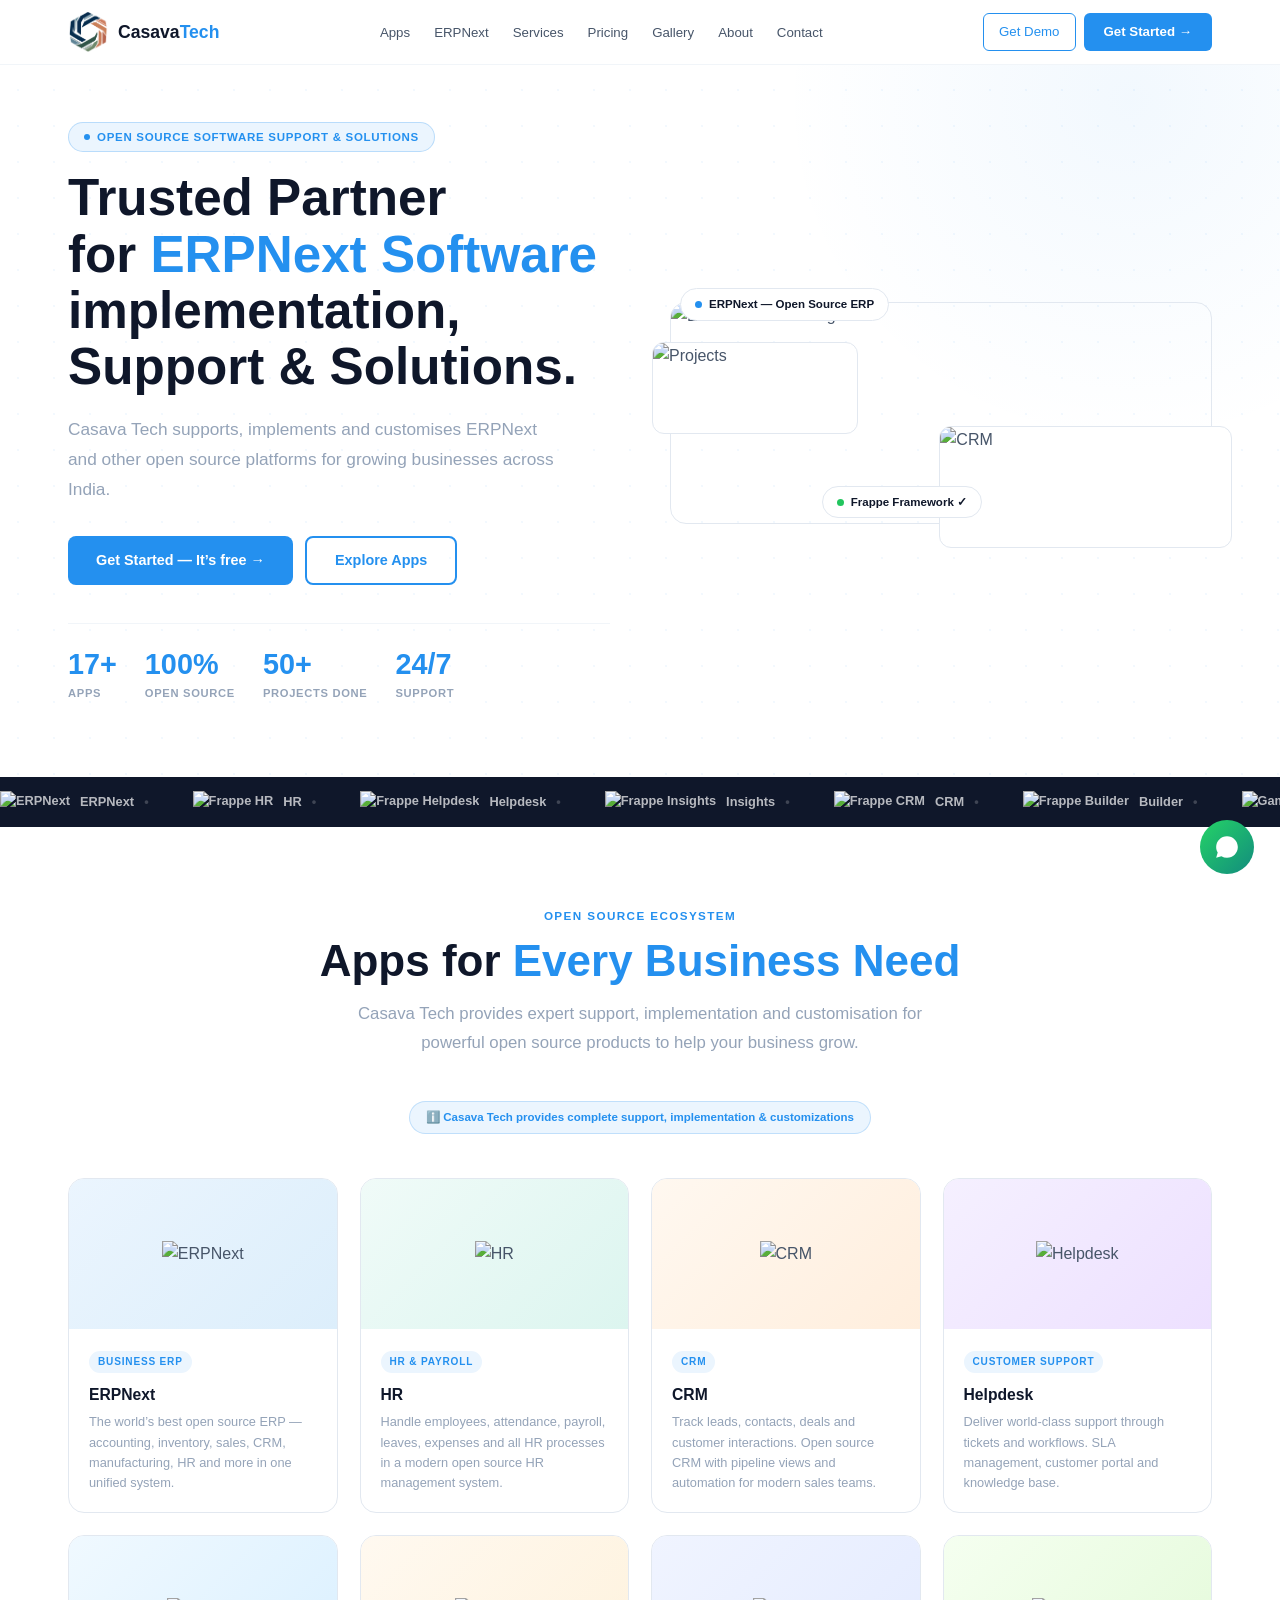
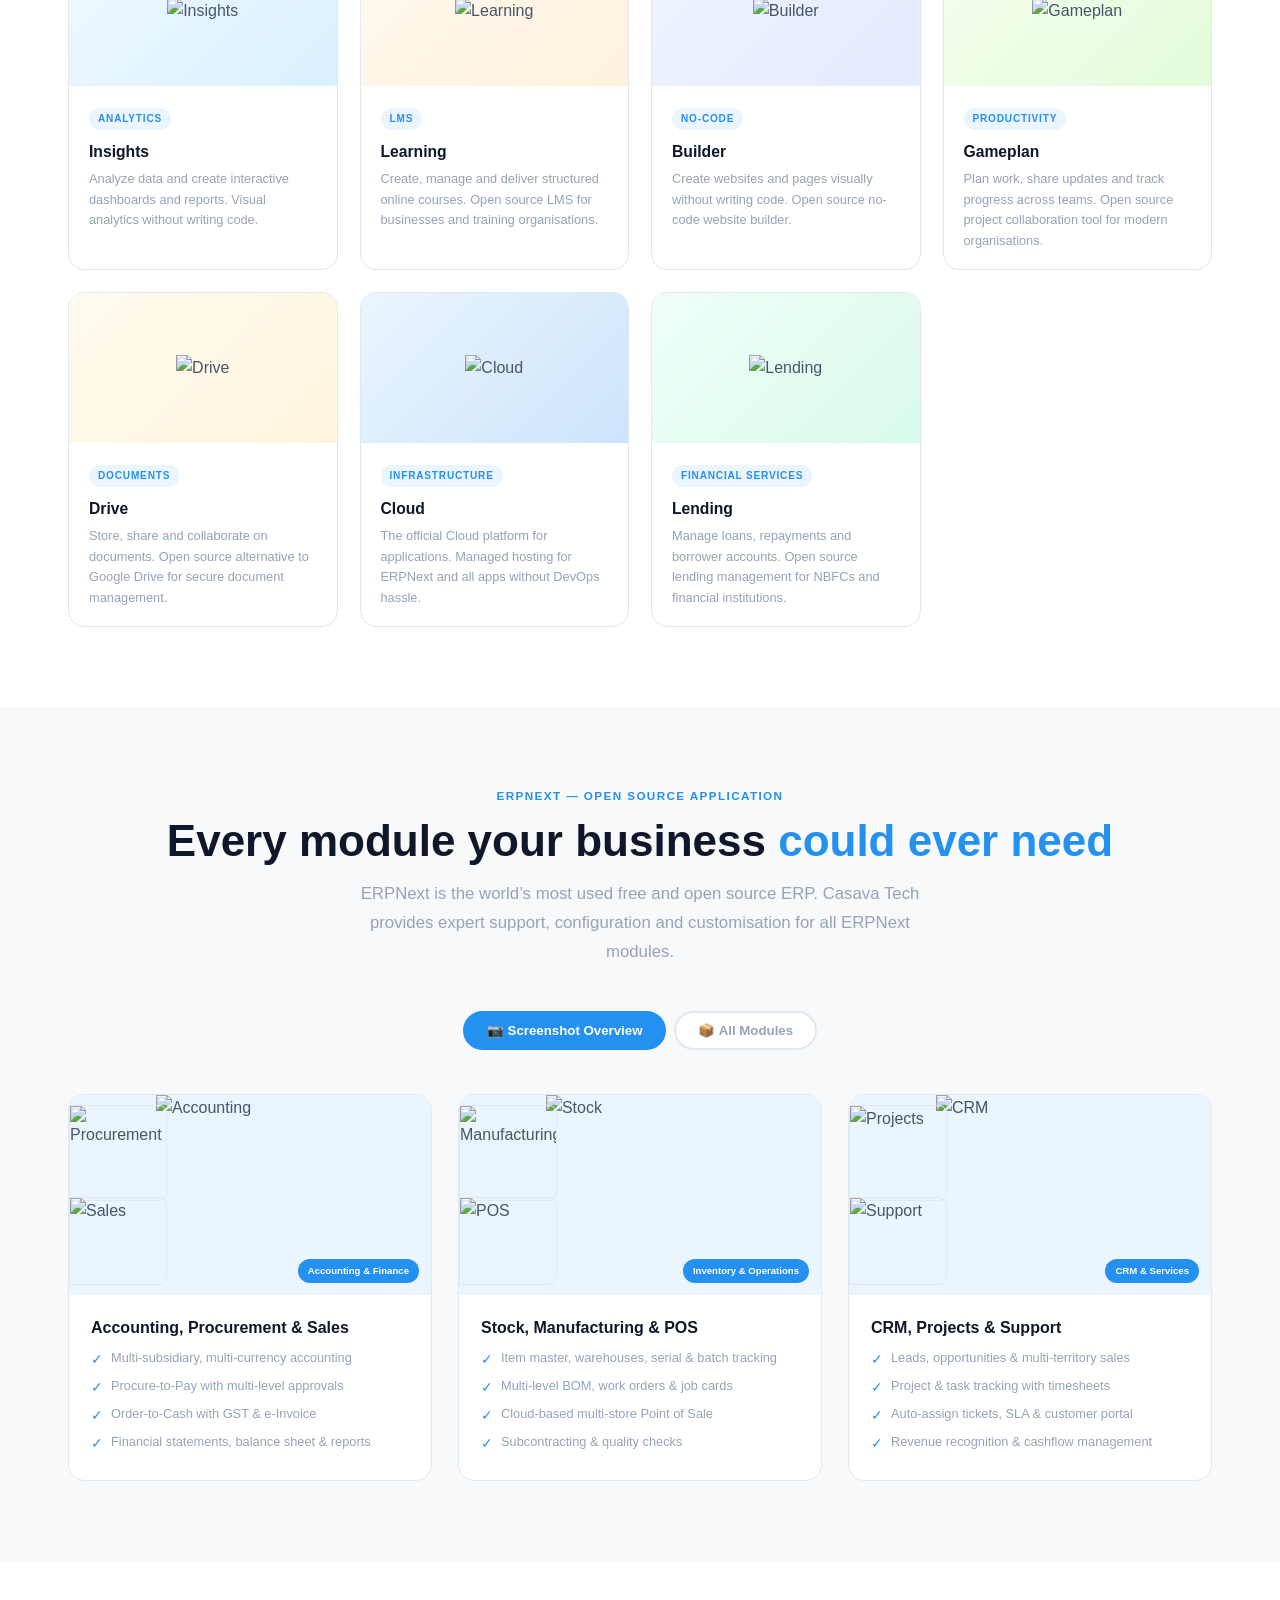
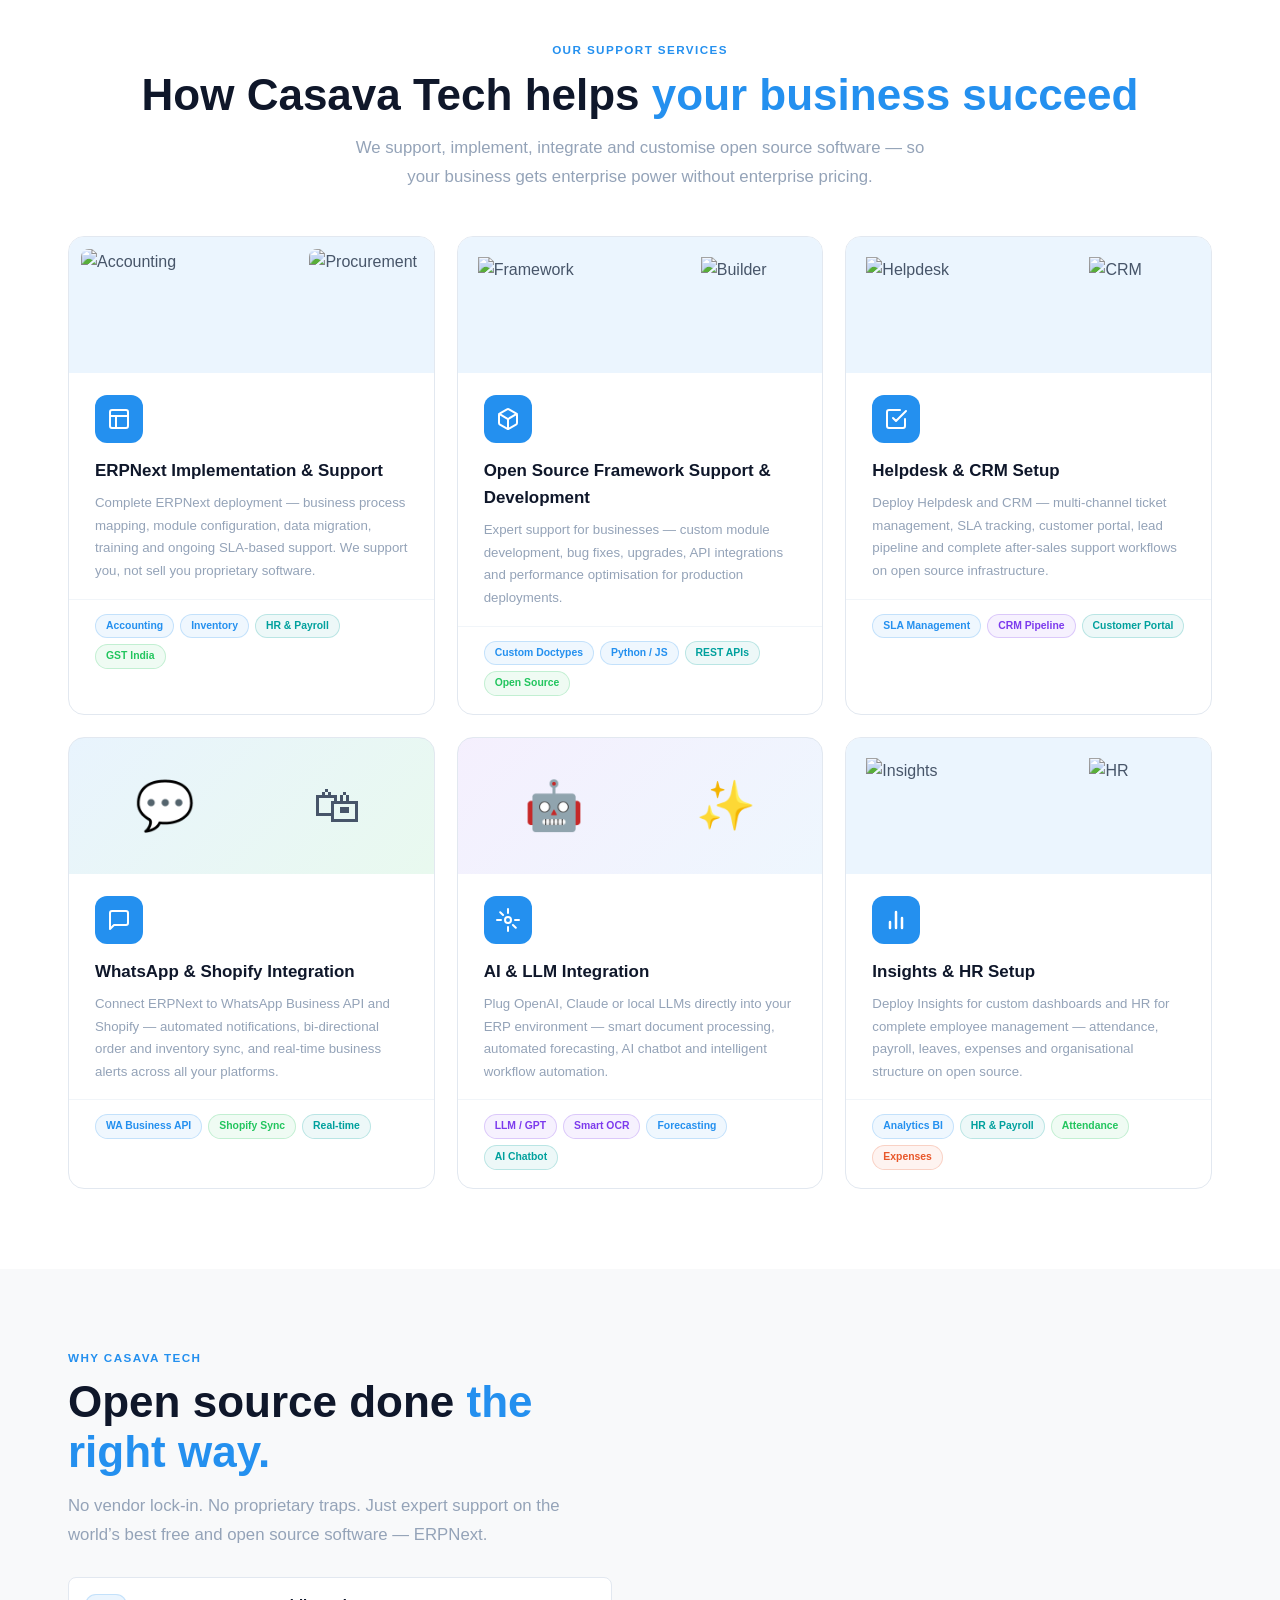
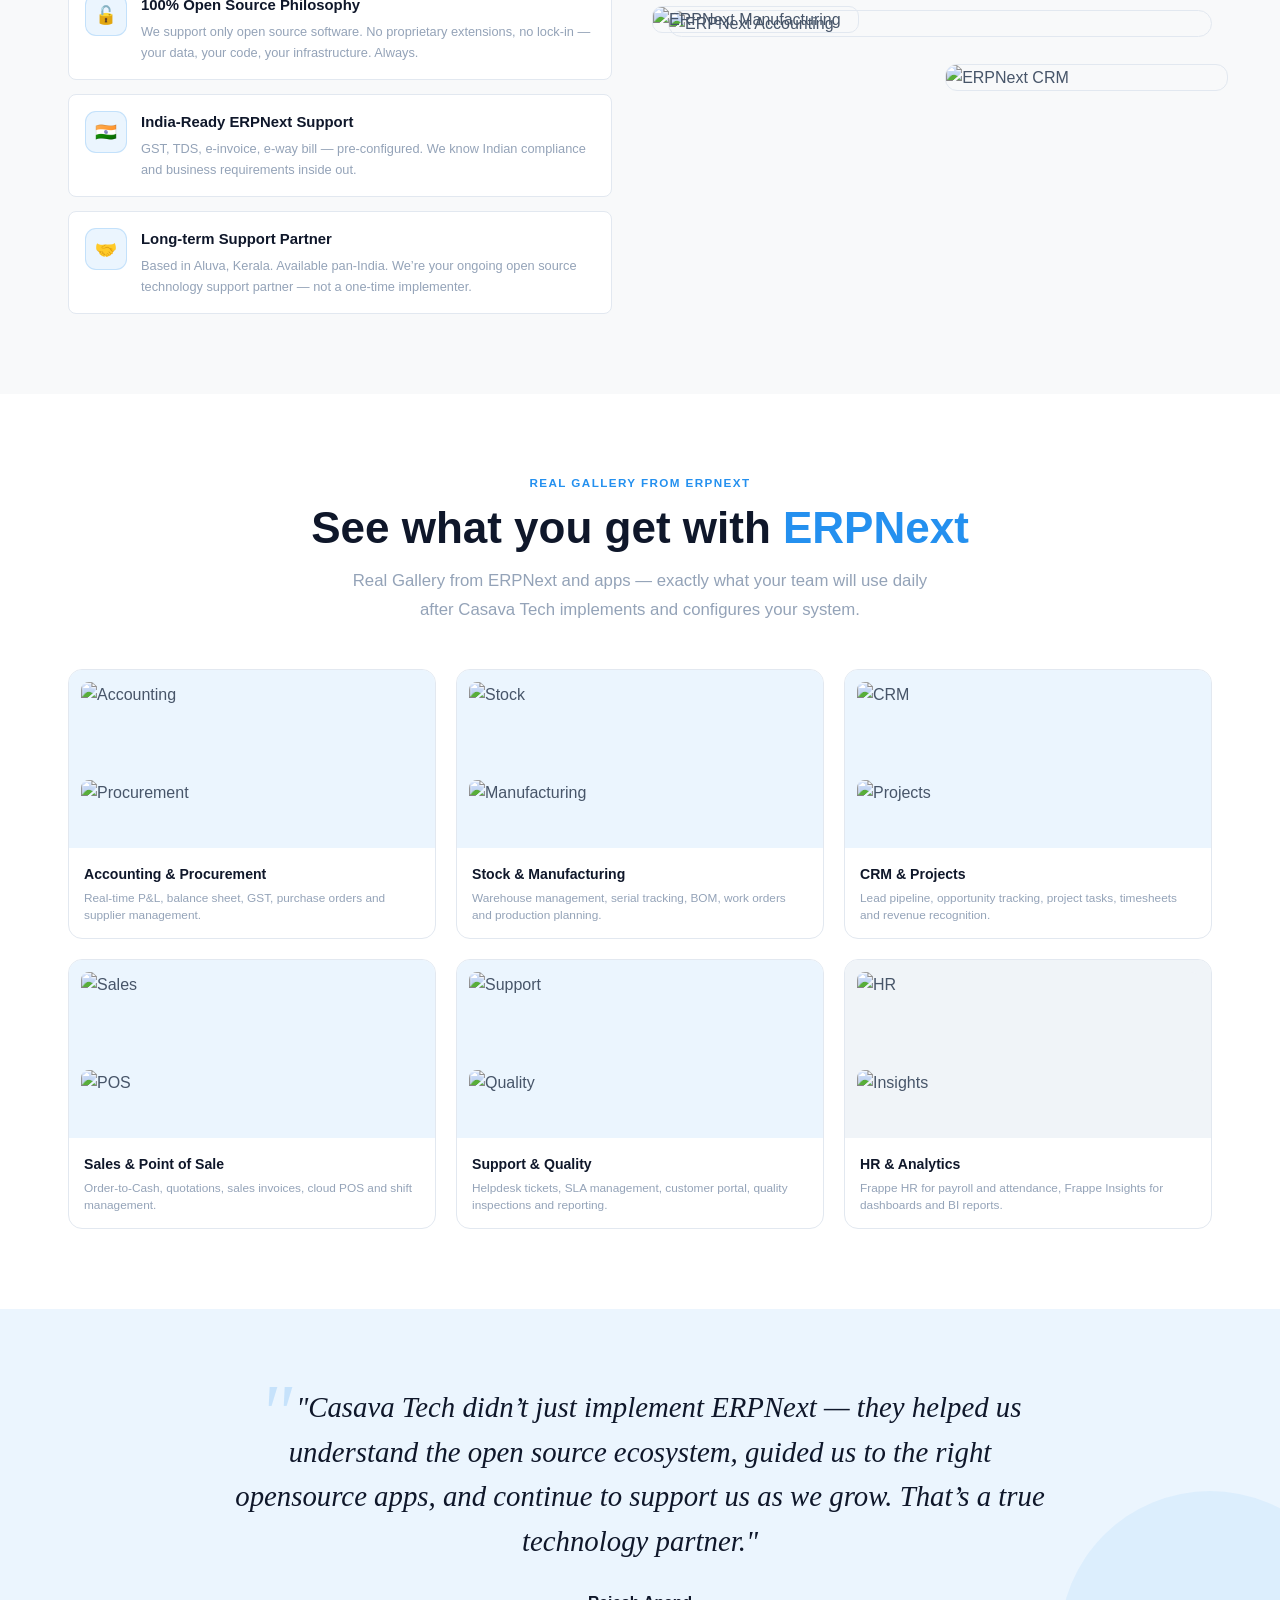
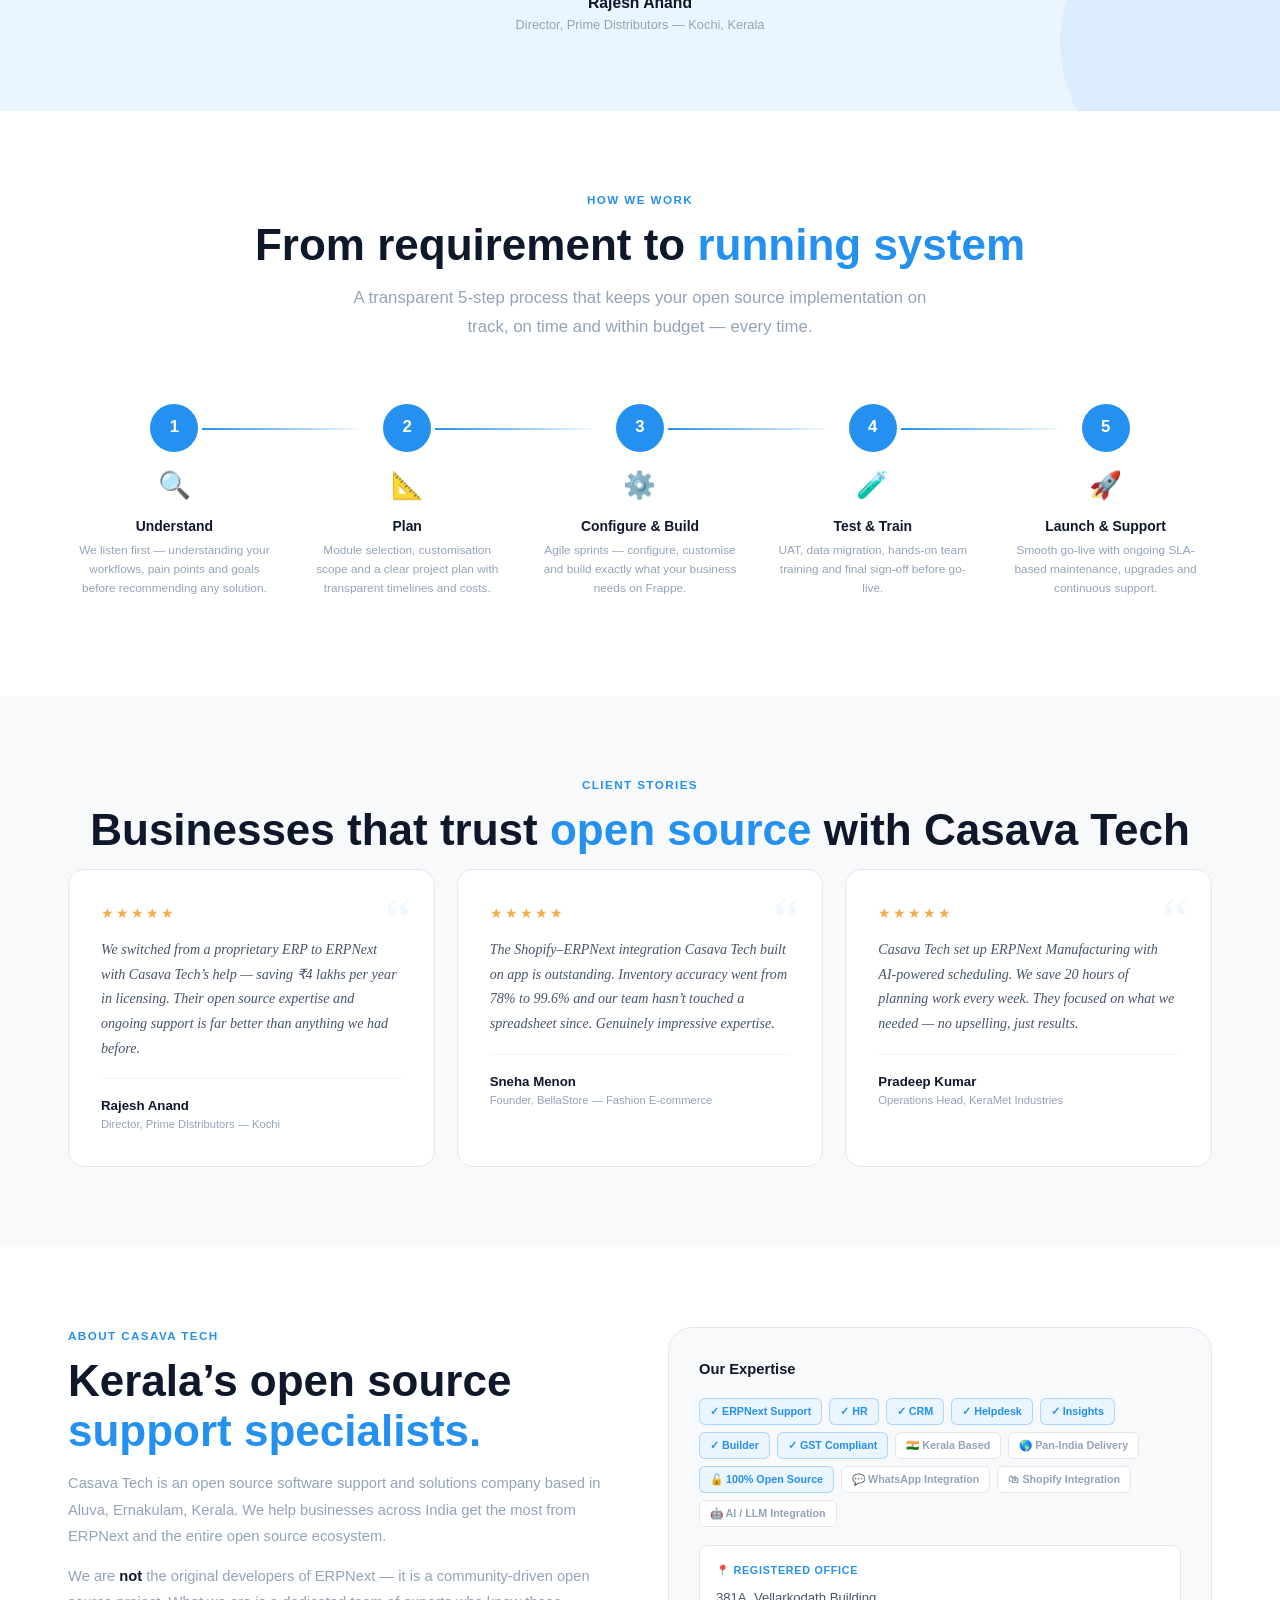
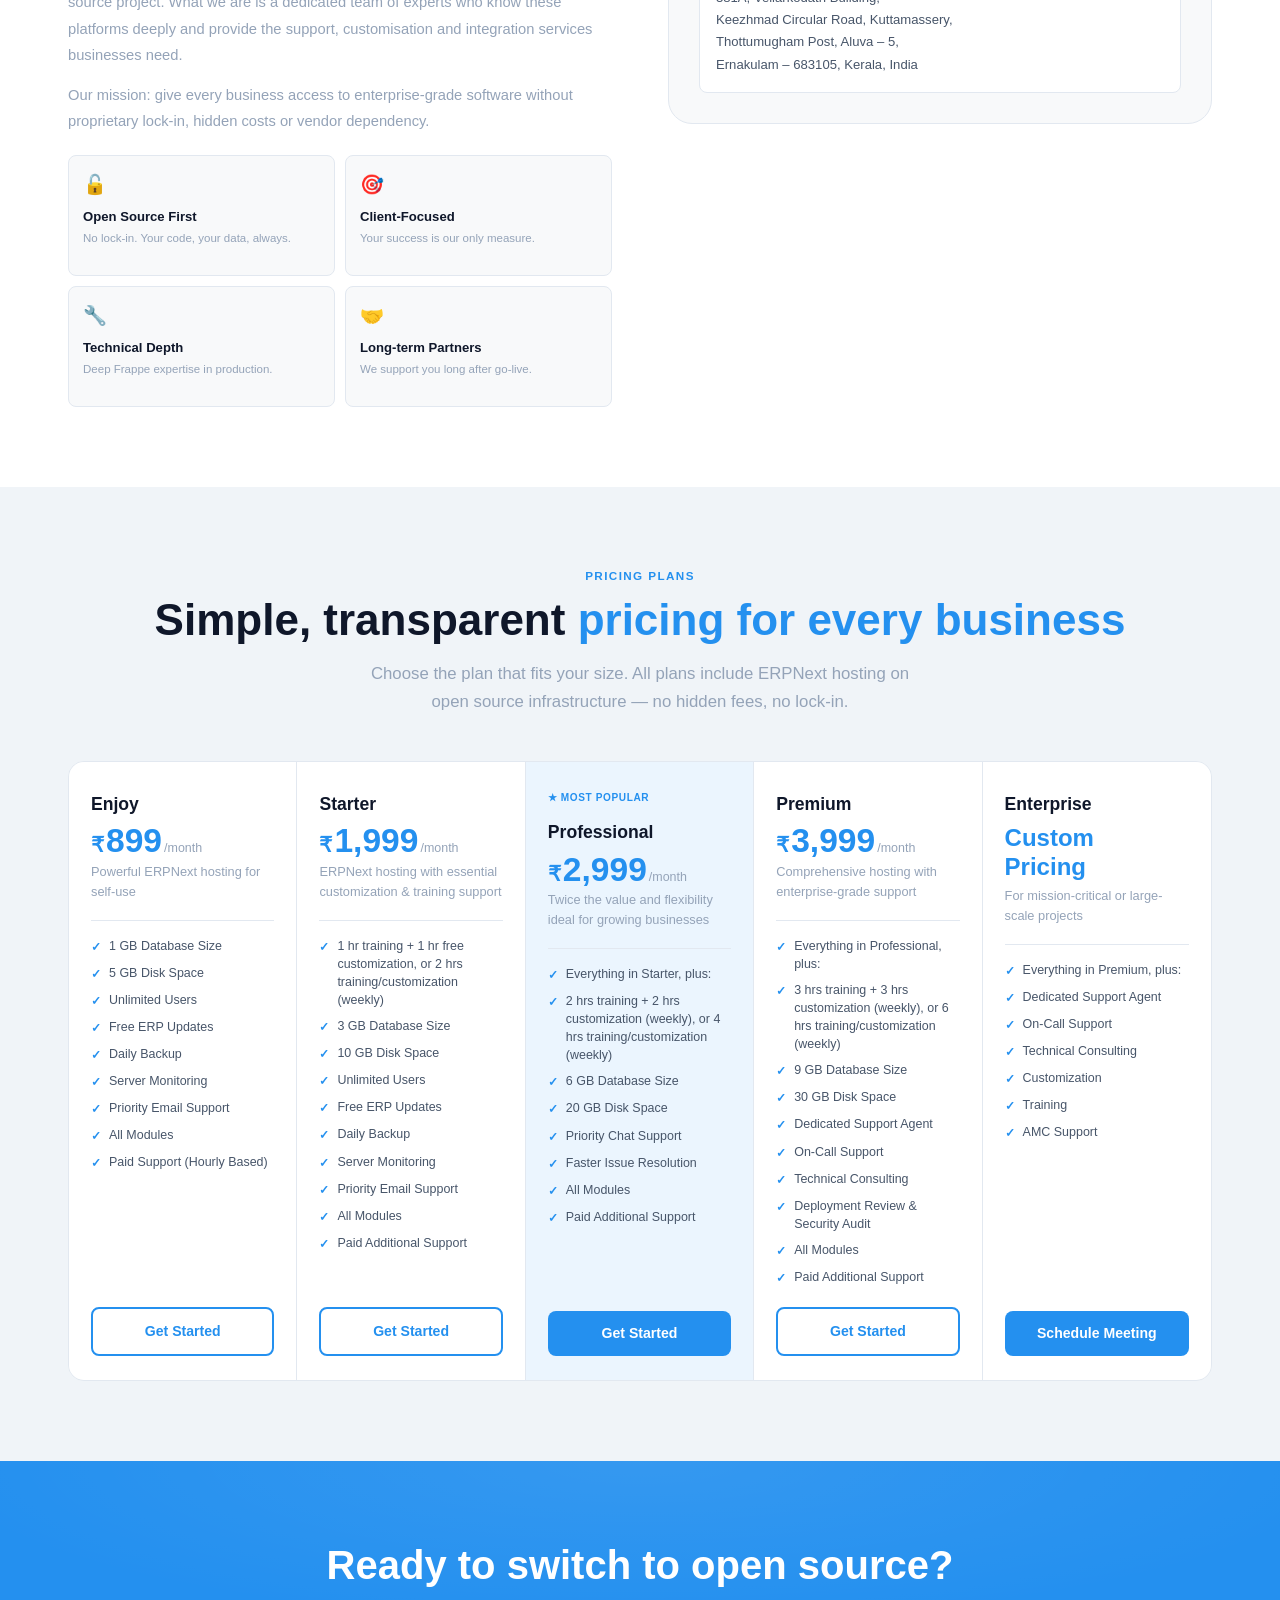
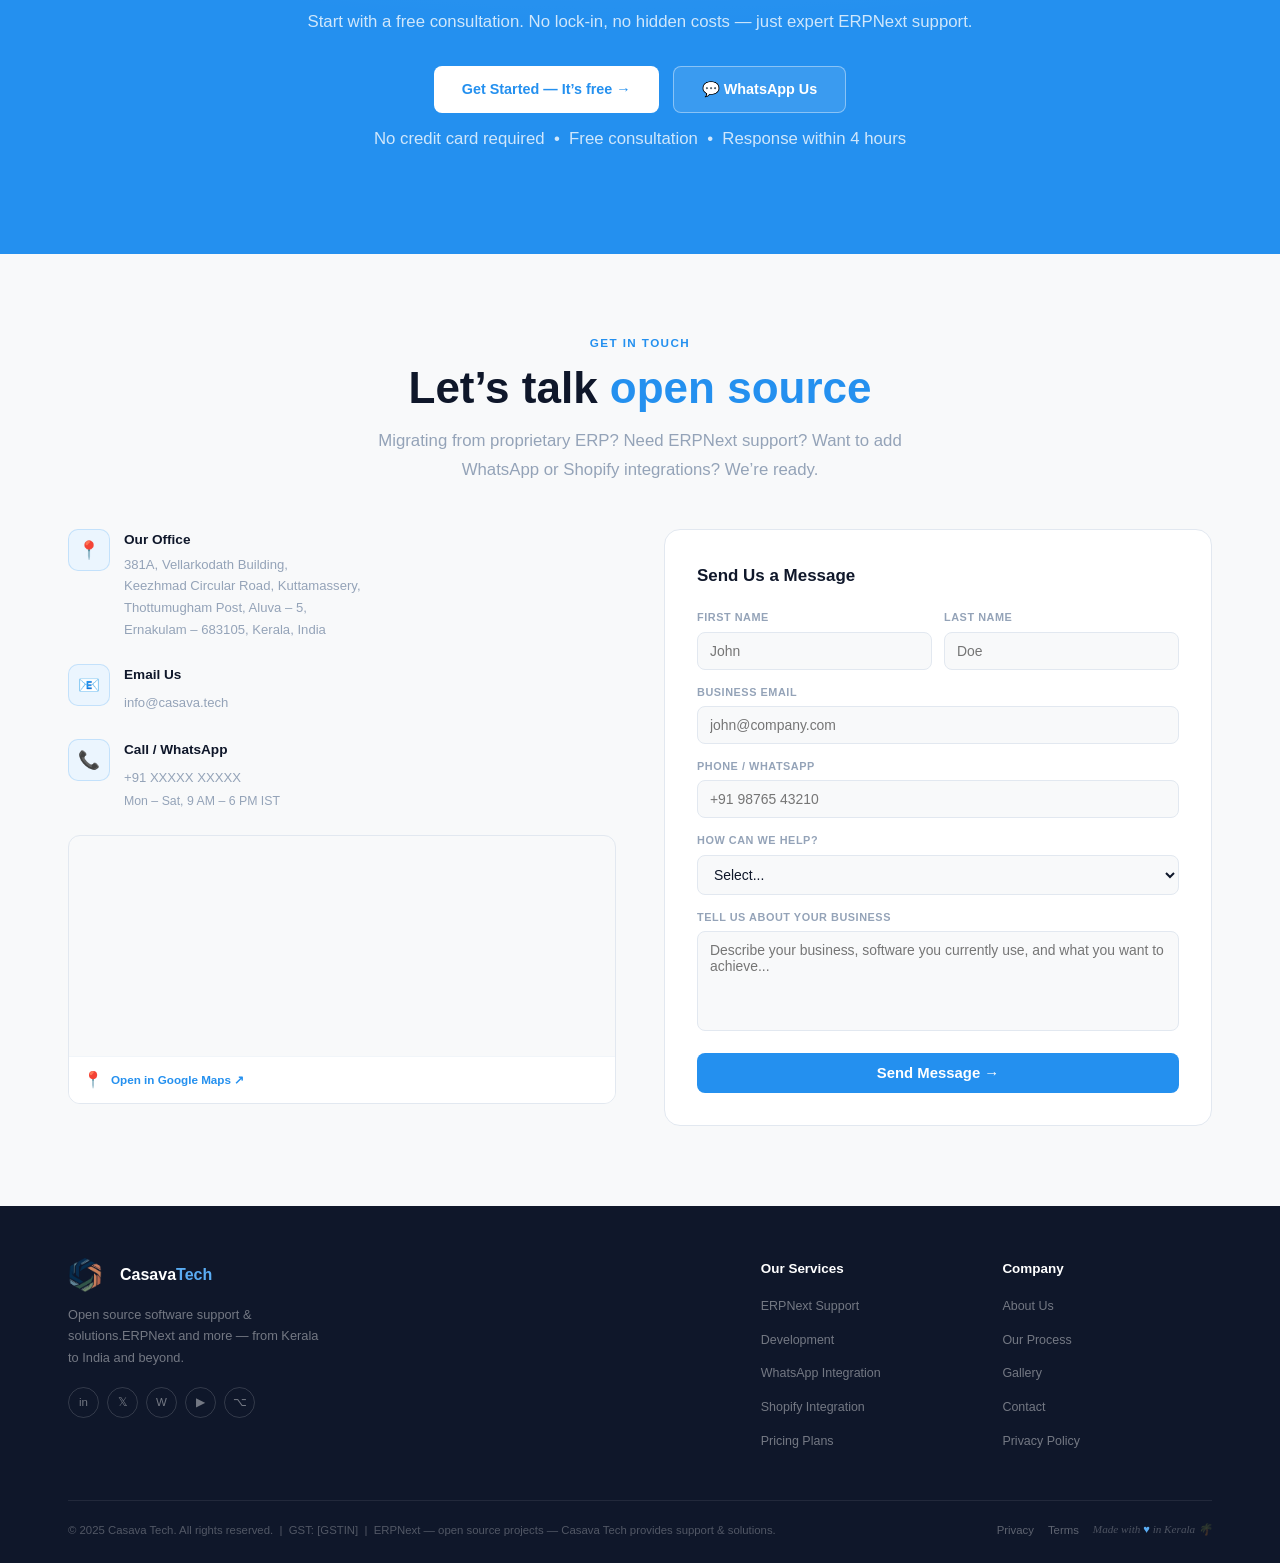
==== commit 83c63bd1: "Update website content, services, and add privacy policy" ====
--- a/index.html
+++ b/index.html
@@ -4,7 +4,7 @@
 <head>
   <meta charset="UTF-8" />
   <meta name="viewport" content="width=device-width,initial-scale=1.0" />
-  <title>Casava Tech - Open Source Software Support and Solutions | Frappe ERPNext</title>
+  <title>Casava Tech - Open Source Software Support and Solutions |ERPNext</title>
   <link rel="preconnect" href="https://fonts.googleapis.com" />
   <link rel="preconnect" href="https://fonts.gstatic.com" crossorigin />
   <link
@@ -21,11 +21,11 @@
         <div class="logo-name">Casava<span>Tech</span></div>
       </a>
       <ul class="nav-links">
-        <li><a href="#products">Frappe Apps</a></li>
+        <li><a href="#products">Apps</a></li>
         <li><a href="#erpnext">ERPNext</a></li>
         <li><a href="#services">Services</a></li>
         <li><a href="#pricing">Pricing</a></li>
-        <li><a href="#screenshots">Gallery</a></li>
+        <li><a href="#gallery">Gallery</a></li>
         <li><a href="#about">About</a></li>
         <li><a href="#contact">Contact</a></li>
       </ul>
@@ -37,11 +37,11 @@
     </div>
   </nav>
   <div class="mob-nav" id="mobNav">
-    <a href="#products" onclick="cMob()">Frappe Apps</a>
+    <a href="#products" onclick="cMob()">Apps</a>
     <a href="#erpnext" onclick="cMob()">ERPNext</a>
     <a href="#services" onclick="cMob()">Services</a>
     <a href="#pricing" onclick="cMob()">Pricing</a>
-    <a href="#screenshots" onclick="cMob()">Gallery</a>
+    <a href="#gallery" onclick="cMob()">Gallery</a>
     <a href="#about" onclick="cMob()">About</a>
     <a href="#contact" onclick="cMob()">Contact</a>
     <a href="#contact" class="btn btn-bl" style="text-align:center;margin-top:8px" onclick="cMob()">Get Started
@@ -56,16 +56,17 @@
           <div class="badge">
             <div class="badge-dot"></div>Open Source Software Support &amp; Solutions
           </div>
-          <h1 class="hero-h1">Your trusted partner<br />for <span class="cb">open source</span><br />business software.
+          <h1 class="hero-h1">Trusted Partner<br />for <span class="cb">ERPNext Software</span><br />implementation,
+            Support &amp; Solutions.
           </h1>
-          <p class="hero-sub">Casava Tech supports, implements and customises Frappe Framework, ERPNext and other open
+          <p class="hero-sub">Casava Tech supports, implements and customises ERPNext and other open
             source platforms for growing businesses across India.</p>
           <div class="hero-acts">
             <a href="#contact" class="btn btn-bl">Get Started &mdash; It&rsquo;s free &rarr;</a>
-            <a href="#products" class="btn btn-ol">Explore Frappe Apps</a>
+            <a href="#products" class="btn btn-ol">Explore Apps</a>
           </div>
           <div class="hero-stats">
-            <div><span class="stat-n">17+</span><span class="stat-l">Frappe Apps</span></div>
+            <div><span class="stat-n">17+</span><span class="stat-l">Apps</span></div>
             <div><span class="stat-n">100%</span><span class="stat-l">Open Source</span></div>
             <div><span class="stat-n">50+</span><span class="stat-l">Projects Done</span></div>
             <div><span class="stat-n">24/7</span><span class="stat-l">Support</span></div>
@@ -90,45 +91,45 @@
   <!-- MARQUEE -->
   <div class="strip">
     <div class="strip-row" id="stripRow">
-      <div class="strip-item"><img src="./assets/images/framework.png" alt="Frappe Framework" /> Frappe Framework <span
-          class="dot">&bull;</span></div>
+      <!-- <div class="strip-item"><img src="./assets/images/framework.png" alt="Frappe Framework" /> Frappe Framework <span
+          class="dot">&bull;</span></div> -->
       <div class="strip-item"><img src="./assets/images/erpnext53456f.png" alt="ERPNext" /> ERPNext <span
           class="dot">&bull;</span></div>
-      <div class="strip-item"><img src="./assets/images/hrbde4d8.png" alt="Frappe HR" /> Frappe HR <span
+      <div class="strip-item"><img src="./assets/images/hrbde4d8.png" alt="Frappe HR" /> HR <span
           class="dot">&bull;</span></div>
-      <div class="strip-item"><img src="./assets/images/helpdesk8109cf.png" alt="Frappe Helpdesk" /> Frappe Helpdesk
+      <div class="strip-item"><img src="./assets/images/helpdesk8109cf.png" alt="Frappe Helpdesk" /> Helpdesk
         <span class="dot">&bull;</span>
       </div>
-      <div class="strip-item"><img src="./assets/images/insights4fcfaa.png" alt="Frappe Insights" /> Frappe Insights
+      <div class="strip-item"><img src="./assets/images/insights4fcfaa.png" alt="Frappe Insights" /> Insights
         <span class="dot">&bull;</span>
       </div>
-      <div class="strip-item"><img src="./assets/images/crmaff993.png" alt="Frappe CRM" /> Frappe CRM <span
+      <div class="strip-item"><img src="./assets/images/crmaff993.png" alt="Frappe CRM" /> CRM <span
           class="dot">&bull;</span></div>
-      <div class="strip-item"><img src="./assets/images/builder4a28b3.png" alt="Frappe Builder" /> Frappe Builder <span
+      <div class="strip-item"><img src="./assets/images/builder4a28b3.png" alt="Frappe Builder" /> Builder <span
           class="dot">&bull;</span></div>
-      <div class="strip-item"><img src="./assets/images/gameplanff9755.png" alt="Gameplan" /> Frappe Gameplan <span
+      <div class="strip-item"><img src="./assets/images/gameplanff9755.png" alt="Gameplan" /> Gameplan <span
           class="dot">&bull;</span></div>
-      <div class="strip-item"><img src="./assets/images/drive8851a7.png" alt="Drive" /> Frappe Drive <span
+      <div class="strip-item"><img src="./assets/images/drive8851a7.png" alt="Drive" /> Drive <span
           class="dot">&bull;</span></div>
-      <div class="strip-item"><img src="./assets/images/cloud.png" alt="Cloud" /> Frappe Cloud <span
+      <div class="strip-item"><img src="./assets/images/cloud.png" alt="Cloud" /> Cloud <span class="dot">&bull;</span>
+      </div>
+      <div class="strip-item"><img src="./assets/images/lending7bf328.png" alt="Lending" /> Lending <span
           class="dot">&bull;</span></div>
-      <div class="strip-item"><img src="./assets/images/lending7bf328.png" alt="Lending" /> Frappe Lending <span
+      <div class="strip-item"><img src="./assets/images/learning.png" alt="Learning" /> Learning <span
           class="dot">&bull;</span></div>
-      <div class="strip-item"><img src="./assets/images/learning.png" alt="Learning" /> Frappe Learning <span
-          class="dot">&bull;</span></div>
-      <div class="strip-item"><img src="./assets/images/framework.png" alt="Frappe Framework" /> Frappe Framework <span
-          class="dot">&bull;</span></div>
+      <!-- <div class="strip-item"><img src="./assets/images/framework.png" alt="Frappe Framework" /> Frappe Framework <span
+          class="dot">&bull;</span></div> -->
       <div class="strip-item"><img src="./assets/images/erpnext53456f.png" alt="ERPNext" /> ERPNext <span
           class="dot">&bull;</span></div>
-      <div class="strip-item"><img src="./assets/images/hrbde4d8.png" alt="Frappe HR" /> Frappe HR <span
+      <div class="strip-item"><img src="./assets/images/hrbde4d8.png" alt="Frappe HR" /> HR <span
           class="dot">&bull;</span></div>
-      <div class="strip-item"><img src="./assets/images/helpdesk8109cf.png" alt="Frappe Helpdesk" /> Frappe Helpdesk
+      <div class="strip-item"><img src="./assets/images/helpdesk8109cf.png" alt="Frappe Helpdesk" /> Helpdesk
         <span class="dot">&bull;</span>
       </div>
-      <div class="strip-item"><img src="./assets/images/insights4fcfaa.png" alt="Frappe Insights" /> Frappe Insights
+      <div class="strip-item"><img src="./assets/images/insights4fcfaa.png" alt="Frappe Insights" /> Insights
         <span class="dot">&bull;</span>
       </div>
-      <div class="strip-item"><img src="./assets/images/crmaff993.png" alt="Frappe CRM" /> Frappe CRM <span
+      <div class="strip-item"><img src="./assets/images/crmaff993.png" alt="Frappe CRM" /> CRM <span
           class="dot">&bull;</span></div>
     </div>
   </div>
@@ -137,15 +138,15 @@
   <section class="bg-white" id="products" style="padding:80px 0">
     <div class="W">
       <div class="cen rv">
-        <span class="eyebrow">Frappe Open Source Ecosystem</span>
-        <h2 class="sec-title">All the apps built on <span class="hl">Frappe Framework</span></h2>
-        <p class="sec-desc">Frappe Technologies builds world-class free and open source software. Casava Tech provides
-          expert support, implementation and customisation for all Frappe products.</p>
+        <span class="eyebrow">Open Source Ecosystem</span>
+        <h2 class="sec-title">Apps for <span class="hl">Every Business Need</span></h2>
+        <p class="sec-desc">Casava Tech provides expert support, implementation and customisation for powerful open
+          source products to help your business grow.</p>
       </div>
       <div style="text-align:center;margin-bottom:36px">
         <span
           style="display:inline-flex;align-items:center;gap:8px;background:var(--blue-bg);border:1px solid rgba(36,144,239,.22);border-radius:50px;padding:6px 16px;font-family:var(--f3);font-size:.72rem;font-weight:700;color:var(--blue)">&#8505;&#65039;
-          Open source products by Frappe Technologies &mdash; Casava Tech provides support &amp; implementation</span>
+          Casava Tech provides complete support, implementation &amp; customizations</span>
       </div>
       <div class="prod-grid">
         <div class="prod-card rv">
@@ -153,13 +154,13 @@
               src="./assets/images/erpnext53456f.png" alt="ERPNext" loading="lazy" /></div>
           <div class="prod-body"><span class="prod-tag">Business ERP</span>
             <h3>ERPNext</h3>
-            <p>The world&rsquo;s best free and open source ERP &mdash; accounting, inventory, sales, CRM, manufacturing,
+            <p>The world&rsquo;s best open source ERP &mdash; accounting, inventory, sales, CRM, manufacturing,
               HR and more in one unified system.</p>
           </div>
-          <div class="prod-foot"><a href="https://frappe.io/erpnext" target="_blank" class="prod-link">frappe.io/erpnext
-              &#8599;</a><span class="prod-oss">Free &amp; Open Source</span></div>
-        </div>
-        <div class="prod-card rv">
+          <!-- <div class="prod-foot"><a href="https://frappe.io/erpnext" target="_blank" class="prod-link">erpnext.com
+              &#8599;</a><span class="prod-oss">Free &amp; Open Source</span></div> -->
+        </div>
+        <!-- <div class="prod-card rv">
           <div class="prod-img" style="background:linear-gradient(135deg,#f0f4ff,#e0eaff)"><img
               src="./assets/images/framework.png" alt="Frappe Framework" loading="lazy" /></div>
           <div class="prod-body"><span class="prod-tag">Developer Tool</span>
@@ -170,115 +171,114 @@
           <div class="prod-foot"><a href="https://frappe.io/framework" target="_blank"
               class="prod-link">frappe.io/framework &#8599;</a><span class="prod-oss">Free &amp; Open Source</span>
           </div>
-        </div>
+        </div> -->
         <div class="prod-card rv">
           <div class="prod-img" style="background:linear-gradient(135deg,#f0fbf8,#dcf5ef)"><img
-              src="./assets/images/hrbde4d8.png" alt="Frappe HR" loading="lazy" /></div>
+              src="./assets/images/hrbde4d8.png" alt="HR" loading="lazy" /></div>
           <div class="prod-body"><span class="prod-tag">HR &amp; Payroll</span>
-            <h3>Frappe HR</h3>
+            <h3>HR</h3>
             <p>Handle employees, attendance, payroll, leaves, expenses and all HR processes in a modern open source HR
               management system.</p>
           </div>
-          <div class="prod-foot"><a href="https://frappe.io/hr" target="_blank" class="prod-link">frappe.io/hr
-              &#8599;</a><span class="prod-oss">Free &amp; Open Source</span></div>
+          <!-- <div class="prod-foot"><a href="https://frappe.io/hr" target="_blank" class="prod-link">frappe.io/hr
+              &#8599;</a><span class="prod-oss">Free &amp; Open Source</span></div> -->
         </div>
         <div class="prod-card rv">
           <div class="prod-img" style="background:linear-gradient(135deg,#fff8f0,#ffeedd)"><img
-              src="./assets/images/crmaff993.png" alt="Frappe CRM" loading="lazy" /></div>
+              src="./assets/images/crmaff993.png" alt="CRM" loading="lazy" /></div>
           <div class="prod-body"><span class="prod-tag">CRM</span>
-            <h3>Frappe CRM</h3>
+            <h3>CRM</h3>
             <p>Track leads, contacts, deals and customer interactions. Open source CRM with pipeline views and
               automation for modern sales teams.</p>
           </div>
-          <div class="prod-foot"><a href="https://frappe.io/crm" target="_blank" class="prod-link">frappe.io/crm
-              &#8599;</a><span class="prod-oss">Free &amp; Open Source</span></div>
+          <!-- <div class="prod-foot"><a href="https://frappe.io/crm" target="_blank" class="prod-link">frappe.io/crm
+              &#8599;</a><span class="prod-oss">Free &amp; Open Source</span></div> -->
         </div>
         <div class="prod-card rv">
           <div class="prod-img" style="background:linear-gradient(135deg,#f5f0ff,#ede0ff)"><img
-              src="./assets/images/helpdesk8109cf.png" alt="Frappe Helpdesk" loading="lazy" /></div>
+              src="./assets/images/helpdesk8109cf.png" alt="Helpdesk" loading="lazy" /></div>
           <div class="prod-body"><span class="prod-tag">Customer Support</span>
-            <h3>Frappe Helpdesk</h3>
+            <h3>Helpdesk</h3>
             <p>Deliver world-class support through tickets and workflows. SLA management, customer portal and knowledge
               base.</p>
           </div>
-          <div class="prod-foot"><a href="https://frappe.io/helpdesk" target="_blank"
-              class="prod-link">frappe.io/helpdesk &#8599;</a><span class="prod-oss">Free &amp; Open Source</span></div>
+          <!-- <div class="prod-foot"><a href="https://frappe.io/helpdesk" target="_blank"
+              class="prod-link">frappe.io/helpdesk &#8599;</a><span class="prod-oss">Free &amp; Open Source</span></div> -->
         </div>
         <div class="prod-card rv">
           <div class="prod-img" style="background:linear-gradient(135deg,#f0f9ff,#daf0ff)"><img
-              src="./assets/images/insights4fcfaa.png" alt="Frappe Insights" loading="lazy" /></div>
+              src="./assets/images/insights4fcfaa.png" alt="Insights" loading="lazy" /></div>
           <div class="prod-body"><span class="prod-tag">Analytics</span>
-            <h3>Frappe Insights</h3>
+            <h3>Insights</h3>
             <p>Analyze data and create interactive dashboards and reports. Visual analytics without writing code.</p>
           </div>
-          <div class="prod-foot"><a href="https://frappe.io/insights" target="_blank"
-              class="prod-link">frappe.io/insights &#8599;</a><span class="prod-oss">Free &amp; Open Source</span></div>
+          <!-- <div class="prod-foot"><a href="https://frappe.io/insights" target="_blank"
+              class="prod-link">frappe.io/insights &#8599;</a><span class="prod-oss">Free &amp; Open Source</span></div> -->
         </div>
         <div class="prod-card rv">
           <div class="prod-img" style="background:linear-gradient(135deg,#fff9f0,#fef2dd)"><img
-              src="./assets/images/learning.png" alt="Frappe Learning" loading="lazy" /></div>
+              src="./assets/images/learning.png" alt="Learning" loading="lazy" /></div>
           <div class="prod-body"><span class="prod-tag">LMS</span>
-            <h3>Frappe Learning</h3>
+            <h3>Learning</h3>
             <p>Create, manage and deliver structured online courses. Open source LMS for businesses and training
               organisations.</p>
           </div>
-          <div class="prod-foot"><a href="https://frappe.io/learning" target="_blank"
-              class="prod-link">frappe.io/learning &#8599;</a><span class="prod-oss">Free &amp; Open Source</span></div>
+          <!-- <div class="prod-foot"><a href="https://frappe.io/learning" target="_blank"
+              class="prod-link">frappe.io/learning &#8599;</a><span class="prod-oss">Free &amp; Open Source</span></div> -->
         </div>
         <div class="prod-card rv">
           <div class="prod-img" style="background:linear-gradient(135deg,#f0f4ff,#e4ebff)"><img
-              src="./assets/images/builder4a28b3.png" alt="Frappe Builder" loading="lazy" /></div>
+              src="./assets/images/builder4a28b3.png" alt="Builder" loading="lazy" /></div>
           <div class="prod-body"><span class="prod-tag">No-Code</span>
-            <h3>Frappe Builder</h3>
-            <p>Create websites and pages visually without writing code. Open source no-code website builder built on
-              Frappe.</p>
-          </div>
-          <div class="prod-foot"><a href="https://frappe.io/builder" target="_blank" class="prod-link">frappe.io/builder
-              &#8599;</a><span class="prod-oss">Free &amp; Open Source</span></div>
+            <h3>Builder</h3>
+            <p>Create websites and pages visually without writing code. Open source no-code website builder.</p>
+          </div>
+          <!-- <div class="prod-foot"><a href="https://frappe.io/builder" target="_blank" class="prod-link">frappe.io/builder
+              &#8599;</a><span class="prod-oss">Free &amp; Open Source</span></div> -->
         </div>
         <div class="prod-card rv">
           <div class="prod-img" style="background:linear-gradient(135deg,#f5fff0,#e4fada)"><img
-              src="./assets/images/gameplanff9755.png" alt="Frappe Gameplan" loading="lazy" /></div>
+              src="./assets/images/gameplanff9755.png" alt="Gameplan" loading="lazy" /></div>
           <div class="prod-body"><span class="prod-tag">Productivity</span>
-            <h3>Frappe Gameplan</h3>
+            <h3>Gameplan</h3>
             <p>Plan work, share updates and track progress across teams. Open source project collaboration tool for
               modern organisations.</p>
           </div>
-          <div class="prod-foot"><a href="https://frappe.io/gameplan" target="_blank"
-              class="prod-link">frappe.io/gameplan &#8599;</a><span class="prod-oss">Free &amp; Open Source</span></div>
+          <!-- <div class="prod-foot"><a href="https://frappe.io/gameplan" target="_blank"
+              class="prod-link">frappe.io/gameplan &#8599;</a><span class="prod-oss">Free &amp; Open Source</span></div> -->
         </div>
         <div class="prod-card rv">
           <div class="prod-img" style="background:linear-gradient(135deg,#fffbf0,#fff5dd)"><img
-              src="./assets/images/drive8851a7.png" alt="Frappe Drive" loading="lazy" /></div>
+              src="./assets/images/drive8851a7.png" alt="Drive" loading="lazy" /></div>
           <div class="prod-body"><span class="prod-tag">Documents</span>
-            <h3>Frappe Drive</h3>
+            <h3>Drive</h3>
             <p>Store, share and collaborate on documents. Open source alternative to Google Drive for secure document
               management.</p>
           </div>
-          <div class="prod-foot"><a href="https://frappe.io/drive" target="_blank" class="prod-link">frappe.io/drive
-              &#8599;</a><span class="prod-oss">Free &amp; Open Source</span></div>
+          <!-- <div class="prod-foot"><a href="https://frappe.io/drive" target="_blank" class="prod-link">frappe.io/drive
+              &#8599;</a><span class="prod-oss">Free &amp; Open Source</span></div> -->
         </div>
         <div class="prod-card rv">
           <div class="prod-img" style="background:linear-gradient(135deg,#EBF5FE,#cce4fb)"><img
-              src="./assets/images/cloud.png" alt="Frappe Cloud" loading="lazy" /></div>
+              src="./assets/images/cloud.png" alt="Cloud" loading="lazy" /></div>
           <div class="prod-body"><span class="prod-tag">Infrastructure</span>
-            <h3>Frappe Cloud</h3>
-            <p>The official Cloud platform for Frappe applications. Managed hosting for ERPNext and all Frappe apps
+            <h3>Cloud</h3>
+            <p>The official Cloud platform for applications. Managed hosting for ERPNext and all apps
               without DevOps hassle.</p>
           </div>
-          <div class="prod-foot"><a href="https://frappe.io/cloud" target="_blank" class="prod-link">frappe.io/cloud
-              &#8599;</a><span class="prod-oss">Managed Hosting</span></div>
+          <!-- <div class="prod-foot"><a href="https://frappe.io/cloud" target="_blank" class="prod-link">frappe.io/cloud
+              &#8599;</a><span class="prod-oss">Managed Hosting</span></div> -->
         </div>
         <div class="prod-card rv">
           <div class="prod-img" style="background:linear-gradient(135deg,#f0fff8,#d8faea)"><img
-              src="./assets/images/lending7bf328.png" alt="Frappe Lending" loading="lazy" /></div>
+              src="./assets/images/lending7bf328.png" alt="Lending" loading="lazy" /></div>
           <div class="prod-body"><span class="prod-tag">Financial Services</span>
-            <h3>Frappe Lending</h3>
+            <h3>Lending</h3>
             <p>Manage loans, repayments and borrower accounts. Open source lending management for NBFCs and financial
               institutions.</p>
           </div>
-          <div class="prod-foot"><a href="https://frappe.io/lending" target="_blank" class="prod-link">frappe.io/lending
-              &#8599;</a><span class="prod-oss">Free &amp; Open Source</span></div>
+          <!-- <div class="prod-foot"><a href="https://frappe.io/lending" target="_blank" class="prod-link">frappe.io/lending
+              &#8599;</a><span class="prod-oss">Free &amp; Open Source</span></div> -->
         </div>
       </div>
     </div>
@@ -288,7 +288,7 @@
   <section class="bg-light" id="erpnext" style="padding:80px 0">
     <div class="W">
       <div class="cen rv">
-        <span class="eyebrow">ERPNext &mdash; Open Source Application on Frappe</span>
+        <span class="eyebrow">ERPNext &mdash; Open Source Application</span>
         <h2 class="sec-title">Every module your business <span class="hl">could ever need</span></h2>
         <p class="sec-desc">ERPNext is the world&rsquo;s most used free and open source ERP. Casava Tech provides expert
           support, configuration and customisation for all ERPNext modules.</p>
@@ -511,9 +511,9 @@
                   fill="none" stroke="#fff" stroke-width="2" />
                 <path d="M3.27 6.96L12 12.01l8.73-5.05M12 22.08V12" stroke="#fff" stroke-width="2" />
               </svg></div>
-            <h3>Frappe Framework Support &amp; Development</h3>
-            <p>Expert support for businesses running on Frappe &mdash; custom module development, bug fixes, upgrades,
-              API integrations and performance optimisation for production Frappe deployments.</p>
+            <h3>Open Source Framework Support &amp; Development</h3>
+            <p>Expert support for businesses &mdash; custom module development, bug fixes, upgrades,
+              API integrations and performance optimisation for production deployments.</p>
           </div>
           <div class="svc-tags"><span class="tg tg-b">Custom Doctypes</span><span class="tg tg-b">Python /
               JS</span><span class="tg tg-t">REST APIs</span><span class="tg tg-g">Open Source</span></div>
@@ -529,8 +529,8 @@
                 <path d="M9 11l3 3L22 4M21 12v7a2 2 0 01-2 2H5a2 2 0 01-2-2V5a2 2 0 012-2h11" fill="none" stroke="#fff"
                   stroke-width="2" />
               </svg></div>
-            <h3>Frappe Helpdesk &amp; CRM Setup</h3>
-            <p>Deploy Frappe Helpdesk and CRM &mdash; multi-channel ticket management, SLA tracking, customer portal,
+            <h3>Helpdesk &amp; CRM Setup</h3>
+            <p>Deploy Helpdesk and CRM &mdash; multi-channel ticket management, SLA tracking, customer portal,
               lead pipeline and complete after-sales support workflows on open source infrastructure.</p>
           </div>
           <div class="svc-tags"><span class="tg tg-b">SLA Management</span><span class="tg tg-p">CRM
@@ -566,8 +566,8 @@
                 <path d="M12 1v4M12 19v4M4.22 4.22l2.83 2.83M16.95 16.95l2.83 2.83M1 12h4M19 12h4" stroke="#fff"
                   stroke-width="2" />
               </svg></div>
-            <h3>AI &amp; LLM Integration into Frappe</h3>
-            <p>Plug OpenAI, Claude or local LLMs directly into your Frappe/ERPNext environment &mdash; smart document
+            <h3>AI &amp; LLM Integration</h3>
+            <p>Plug OpenAI, Claude or local LLMs directly into your ERP environment &mdash; smart document
               processing, automated forecasting, AI chatbot and intelligent workflow automation.</p>
           </div>
           <div class="svc-tags"><span class="tg tg-p">LLM / GPT</span><span class="tg tg-p">Smart OCR</span><span
@@ -583,8 +583,8 @@
             <div class="svc-ico"><svg viewBox="0 0 24 24">
                 <path d="M18 20V10M12 20V4M6 20v-6" stroke="#fff" stroke-width="2.5" stroke-linecap="round" />
               </svg></div>
-            <h3>Frappe Insights &amp; HR Setup</h3>
-            <p>Deploy Frappe Insights for custom dashboards and Frappe HR for complete employee management &mdash;
+            <h3>Insights &amp; HR Setup</h3>
+            <p>Deploy Insights for custom dashboards and HR for complete employee management &mdash;
               attendance, payroll, leaves, expenses and organisational structure on open source.</p>
           </div>
           <div class="svc-tags"><span class="tg tg-b">Analytics BI</span><span class="tg tg-t">HR &amp;
@@ -602,16 +602,16 @@
           <span class="eyebrow">Why Casava Tech</span>
           <h2 class="sec-title">Open source done <span class="hl">the right way.</span></h2>
           <p class="sec-desc" style="margin-bottom:28px">No vendor lock-in. No proprietary traps. Just expert support on
-            the world&rsquo;s best free and open source software &mdash; Frappe and ERPNext.</p>
+            the world&rsquo;s best free and open source software &mdash; ERPNext.</p>
           <div class="feat-list">
-            <div class="feat-row rv">
+            <!-- <div class="feat-row rv">
               <div class="feat-ico">&#127959;</div>
               <div>
                 <h4>Frappe Framework Specialists</h4>
                 <p>Deep expertise in Frappe &mdash; custom modules, bug fixes, upgrades and production deployments
                   across industries in India.</p>
               </div>
-            </div>
+            </div> -->
             <div class="feat-row rv">
               <div class="feat-ico">&#128275;</div>
               <div>
@@ -650,12 +650,12 @@
   </section>
 
   <!-- GALLERY -->
-  <section class="bg-white" id="screenshots" style="padding:80px 0">
+  <section class="bg-white" id="gallery" style="padding:80px 0">
     <div class="W">
       <div class="cen rv">
-        <span class="eyebrow">Real Screenshots from frappe.io</span>
-        <h2 class="sec-title">See what you get with <span class="hl">ERPNext &amp; Frappe</span></h2>
-        <p class="sec-desc">Real screenshots from ERPNext and Frappe apps &mdash; exactly what your team will use daily
+        <span class="eyebrow">Real Gallery from ERPNext</span>
+        <h2 class="sec-title">See what you get with <span class="hl">ERPNext</span></h2>
+        <p class="sec-desc">Real Gallery from ERPNext and apps &mdash; exactly what your team will use daily
           after Casava Tech implements and configures your system.</p>
       </div>
       <div class="gal-grid">
@@ -723,9 +723,9 @@
           </div>
         </div>
       </div>
-      <div style="text-align:center;margin-top:36px"><a href="https://frappe.io/erpnext" target="_blank"
+      <!-- <div style="text-align:center;margin-top:36px"><a href="https://frappe.io/erpnext" target="_blank"
           class="btn btn-bl">Explore all ERPNext features on frappe.io &#8599;</a></div>
-    </div>
+    </div> -->
   </section>
 
   <!-- PERSONA -->
@@ -733,7 +733,7 @@
     <div class="W">
       <div class="persona-in rv">
         <div class="persona-q">"Casava Tech didn&rsquo;t just implement ERPNext &mdash; they helped us understand the
-          open source ecosystem, guided us to the right Frappe tools, and continue to support us as we grow.
+          open source ecosystem, guided us to the right opensource apps, and continue to support us as we grow.
           That&rsquo;s a true technology partner."</div>
         <div class="persona-n">Rajesh Anand</div>
         <div class="persona-r">Director, Prime Distributors &mdash; Kochi, Kerala</div>
@@ -815,7 +815,7 @@
           <div class="testi-stars">
             <span>&#9733;</span><span>&#9733;</span><span>&#9733;</span><span>&#9733;</span><span>&#9733;</span>
           </div>
-          <p class="testi-txt">The Shopify&ndash;ERPNext integration Casava Tech built on Frappe is outstanding.
+          <p class="testi-txt">The Shopify&ndash;ERPNext integration Casava Tech built on app is outstanding.
             Inventory accuracy went from 78% to 99.6% and our team hasn&rsquo;t touched a spreadsheet since. Genuinely
             impressive expertise.</p>
           <div class="testi-div"></div>
@@ -854,10 +854,9 @@
           <h2 class="sec-title" style="text-align:left">Kerala&rsquo;s open source <span class="hl">support
               specialists.</span></h2>
           <p>Casava Tech is an open source software support and solutions company based in Aluva, Ernakulam, Kerala. We
-            help businesses across India get the most from Frappe Framework and the entire open source ecosystem built
-            on it.</p>
-          <p>We are <strong>not</strong> the developers of Frappe or ERPNext &mdash; these are community-driven open
-            source projects by Frappe Technologies. What we are is a dedicated team of experts who know these platforms
+            help businesses across India get the most from ERPNext and the entire open source ecosystem.</p>
+          <p>We are <strong>not</strong> the original developers of ERPNext &mdash; it is a community-driven open
+            source project. What we are is a dedicated team of experts who know these platforms
             deeply and provide the support, customisation and integration services businesses need.</p>
           <p>Our mission: give every business access to enterprise-grade software without proprietary lock-in, hidden
             costs or vendor dependency.</p>
@@ -887,13 +886,13 @@
         <div class="about-panel rv">
           <div class="panel-title">Our Expertise</div>
           <div class="cert-list">
-            <div class="cert on">&#10003; Frappe Framework</div>
+            <!-- <div class="cert on">&#10003; Frappe Framework</div> -->
             <div class="cert on">&#10003; ERPNext Support</div>
-            <div class="cert on">&#10003; Frappe HR</div>
-            <div class="cert on">&#10003; Frappe CRM</div>
-            <div class="cert on">&#10003; Frappe Helpdesk</div>
-            <div class="cert on">&#10003; Frappe Insights</div>
-            <div class="cert on">&#10003; Frappe Builder</div>
+            <div class="cert on">&#10003; HR</div>
+            <div class="cert on">&#10003; CRM</div>
+            <div class="cert on">&#10003; Helpdesk</div>
+            <div class="cert on">&#10003; Insights</div>
+            <div class="cert on">&#10003; Builder</div>
             <div class="cert on">&#10003; GST Compliant</div>
             <div class="cert">&#127470;&#127475; Kerala Based</div>
             <div class="cert">&#127758; Pan-India Delivery</div>
@@ -1028,7 +1027,7 @@
     <div class="W">
       <div class="cta-in rv">
         <h2>Ready to switch to open source?</h2>
-        <p>Start with a free consultation. No lock-in, no hidden costs &mdash; just expert Frappe &amp; ERPNext support.
+        <p>Start with a free consultation. No lock-in, no hidden costs &mdash; just expert ERPNext support.
         </p>
         <div class="cta-btns">
           <a href="#contact" class="btn btn-wh">Get Started &mdash; It&rsquo;s free &rarr;</a>
@@ -1094,12 +1093,12 @@
             <select id="cf-service">
               <option value="">Select...</option>
               <option>ERPNext Implementation &amp; Support</option>
-              <option>Frappe Custom Development</option>
+              <option>Custom Development</option>
               <option>WhatsApp Integration</option>
               <option>Shopify Integration</option>
               <option>AI / LLM Integration</option>
-              <option>Frappe Helpdesk / CRM Setup</option>
-              <option>Frappe HR Setup</option>
+              <option>Helpdesk / CRM Setup</option>
+              <option>HR Setup</option>
               <option>Migration from Proprietary ERP</option>
               <option>Ongoing Support &amp; Maintenance</option>
             </select>
@@ -1119,10 +1118,11 @@
       <div class="foot-grid">
         <div class="foot-brand">
           <a class="logo" href="#">
-            <div class="logo-mark" style="width:34px;height:34px"><img src="assets/Casava Logo.png" alt="Casava Tech Logo"></div>
+            <div class="logo-mark" style="width:34px;height:34px"><img src="assets/Casava Logo.png"
+                alt="Casava Tech Logo"></div>
             <div class="logo-name" style="font-size:1rem;margin-left:8px">Casava<span>Tech</span></div>
           </a>
-          <p>Open source software support &amp; solutions. Frappe Framework, ERPNext, and more &mdash; from Kerala to
+          <p>Open source software support &amp; solutions.ERPNext and more &mdash; from Kerala to
             India and beyond.</p>
           <div class="foot-socials">
             <a class="foot-soc" href="#">in</a>
@@ -1133,7 +1133,7 @@
           </div>
         </div>
         <div class="foot-col">
-          <h4>Frappe Products</h4>
+          <!-- <h4>Frappe Products</h4>
           <ul>
             <li><a href="https://frappe.io/erpnext" target="_blank">ERPNext</a></li>
             <li><a href="https://frappe.io/hr" target="_blank">Frappe HR</a></li>
@@ -1141,16 +1141,16 @@
             <li><a href="https://frappe.io/helpdesk" target="_blank">Frappe Helpdesk</a></li>
             <li><a href="https://frappe.io/insights" target="_blank">Frappe Insights</a></li>
             <li><a href="https://frappe.io/builder" target="_blank">Frappe Builder</a></li>
-          </ul>
+          </ul> -->
         </div>
         <div class="foot-col">
           <h4>Our Services</h4>
           <ul>
             <li><a href="#services">ERPNext Support</a></li>
-            <li><a href="#services">Frappe Development</a></li>
+            <li><a href="#services">Development</a></li>
             <li><a href="#services">WhatsApp Integration</a></li>
             <li><a href="#services">Shopify Integration</a></li>
-            <li><a href="#services">AI Integration</a></li>
+            <!-- <li><a href="#services">AI Integration</a></li> -->
             <li><a href="#pricing">Pricing Plans</a></li>
           </ul>
         </div>
@@ -1159,17 +1159,17 @@
           <ul>
             <li><a href="#about">About Us</a></li>
             <li><a href="#process">Our Process</a></li>
-            <li><a href="#screenshots">Screenshots</a></li>
+            <li><a href="#gallery">Gallery</a></li>
             <li><a href="#contact">Contact</a></li>
-            <li><a href="#">Privacy Policy</a></li>
-            <li><a href="#">Terms of Service</a></li>
+            <li><a href="privacy-policy.html">Privacy Policy</a></li>
+            <!-- <li><a href="#">Terms of Service</a></li> -->
           </ul>
         </div>
       </div>
       <div class="foot-bot">
-        <p>&copy; 2025 Casava Tech. All rights reserved. &nbsp;|&nbsp; GST: [GSTIN] &nbsp;|&nbsp; Frappe &amp; ERPNext
-          are open source projects by Frappe Technologies &mdash; Casava Tech provides support &amp; solutions.</p>
-        <div class="foot-bot-r"><a href="#">Privacy</a><a href="#">Terms</a><span class="foot-ker">Made with
+        <p>&copy; 2025 Casava Tech. All rights reserved. &nbsp;|&nbsp; GST: [GSTIN] &nbsp;|&nbsp; ERPNext
+          &mdash; open source projects &mdash; Casava Tech provides support &amp; solutions.</p>
+        <div class="foot-bot-r"><a href="privacy-policy.html">Privacy</a><a href="#">Terms</a><span class="foot-ker">Made with
             <span>&#9829;</span> in Kerala &#127796;</span></div>
       </div>
     </div>
--- a/css/style.css
+++ b/css/style.css
@@ -2255,4 +2255,14 @@
 
 .bg-ltr {
   background: var(--bg-ltr)
-}+}
+
+/* Privacy Policy */
+.pp-body { padding: 120px 20px 80px 20px; max-width: 800px; margin: 0 auto; font-family: var(--f2); color: var(--drk); line-height: 1.6; }
+.pp-body h1 { font-family: var(--f1); font-size: 2.5rem; margin-bottom: 24px; color: var(--blue); }
+.pp-body h2 { font-family: var(--f1); font-size: 1.5rem; margin-top: 40px; margin-bottom: 16px; font-weight: 600; }
+.pp-body p { margin-bottom: 16px; font-size: 1.05rem; }
+.pp-body ul { margin-bottom: 16px; padding-left: 20px; font-size: 1.05rem; }
+.pp-body li { margin-bottom: 8px; }
+.pp-body a { color: var(--blue); text-decoration: none; font-weight: 500; }
+.pp-body a:hover { text-decoration: underline; }
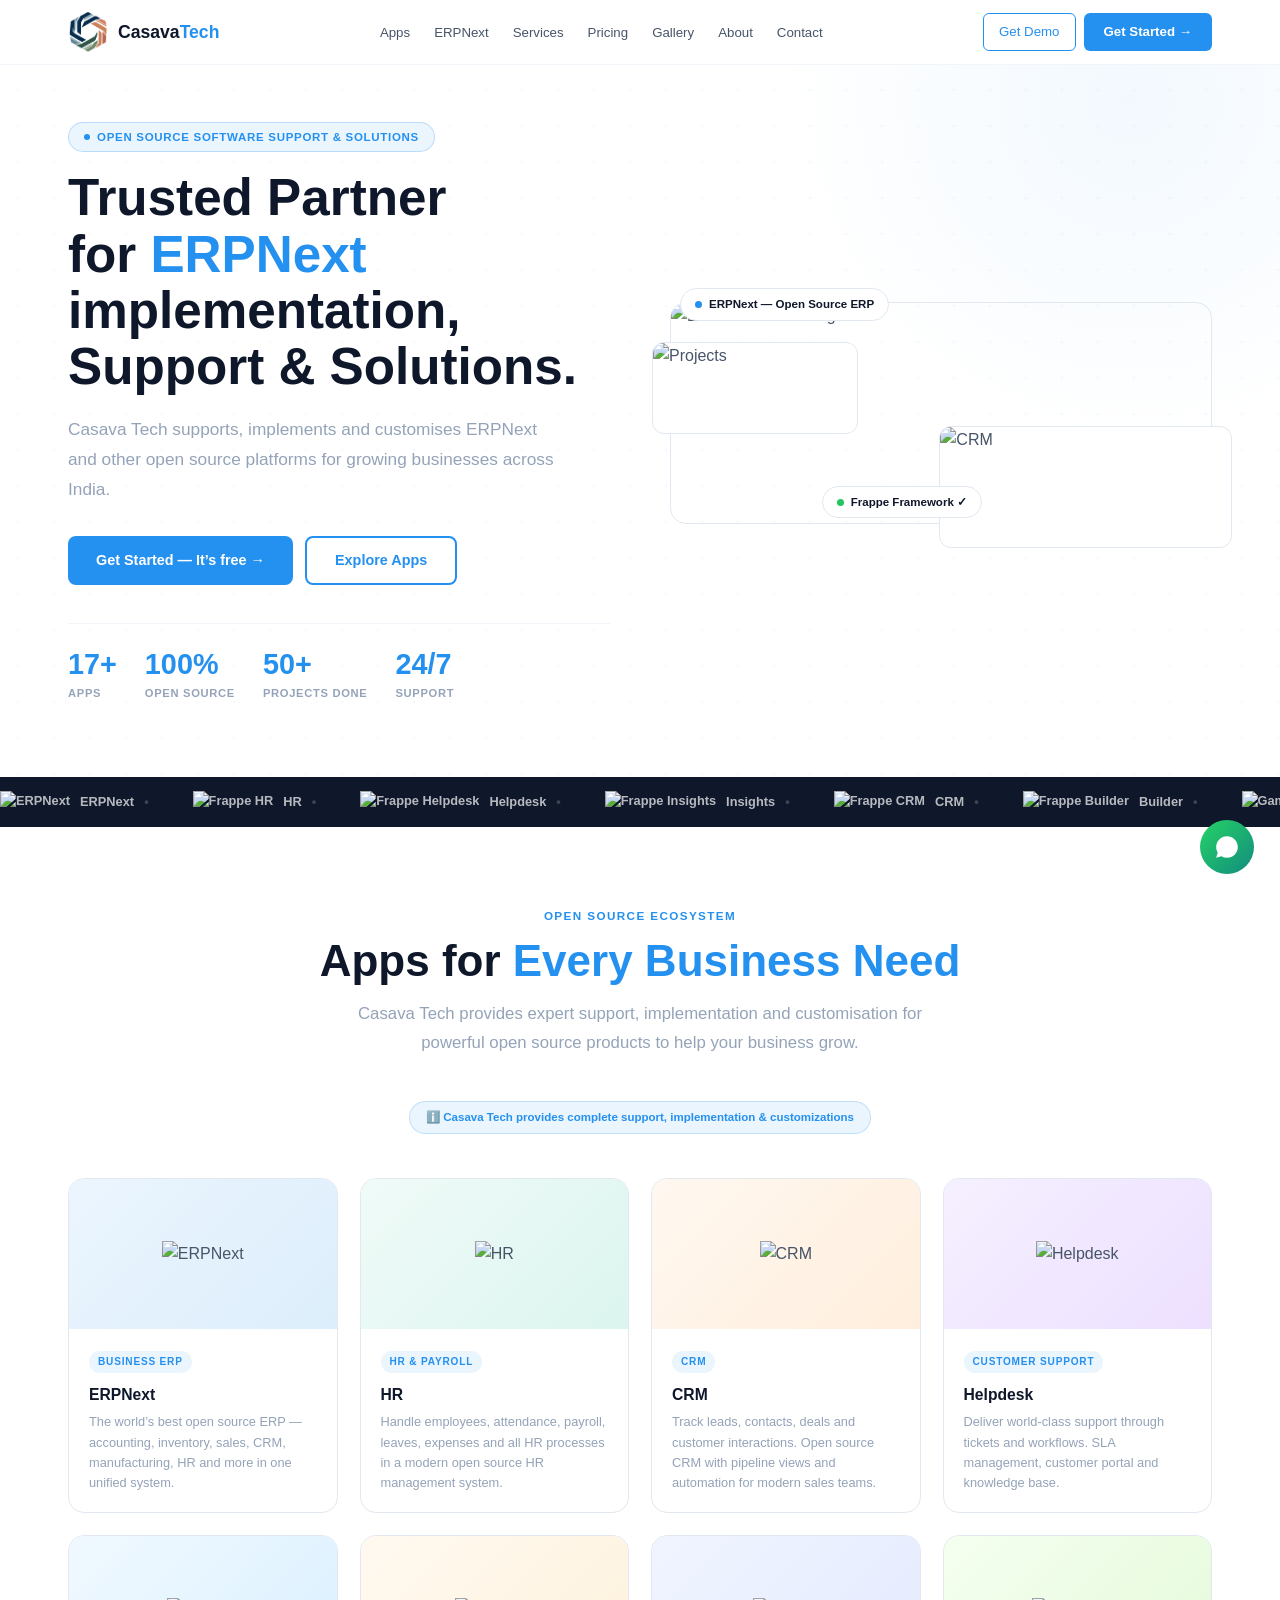
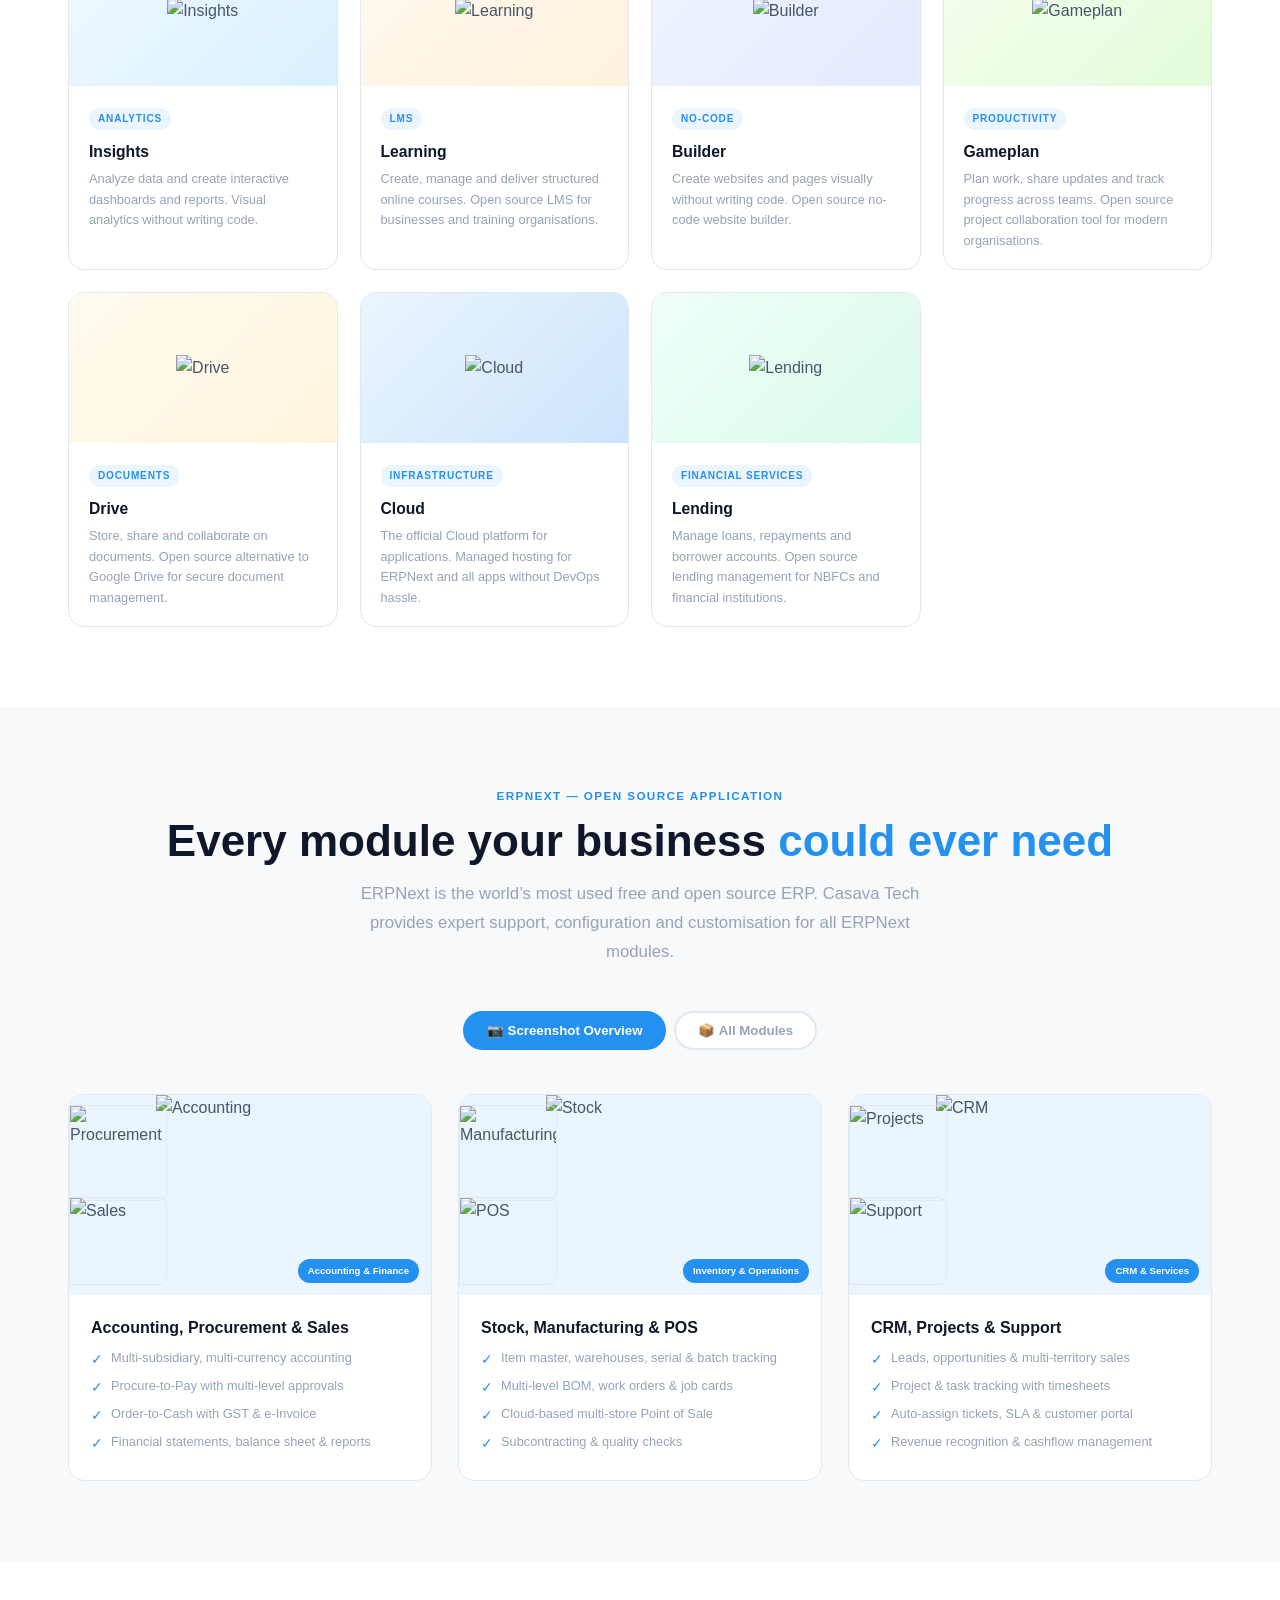
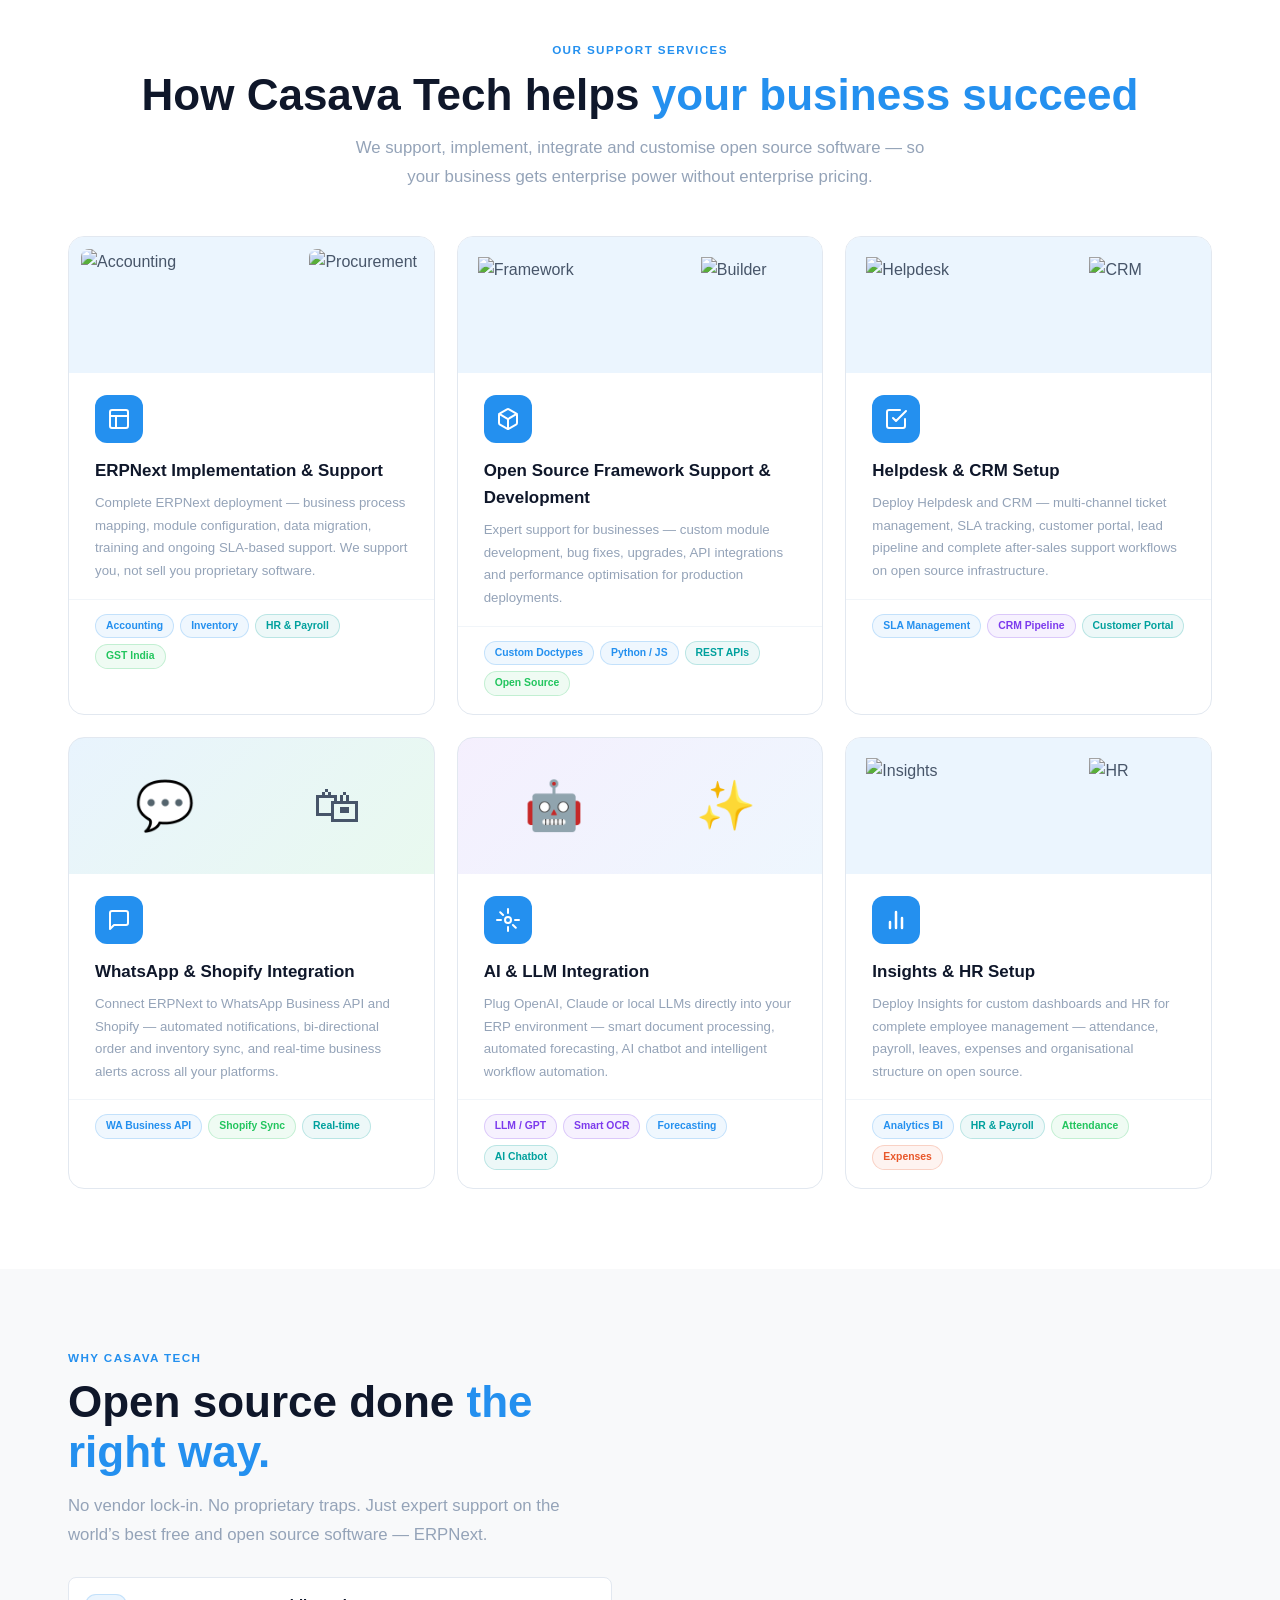
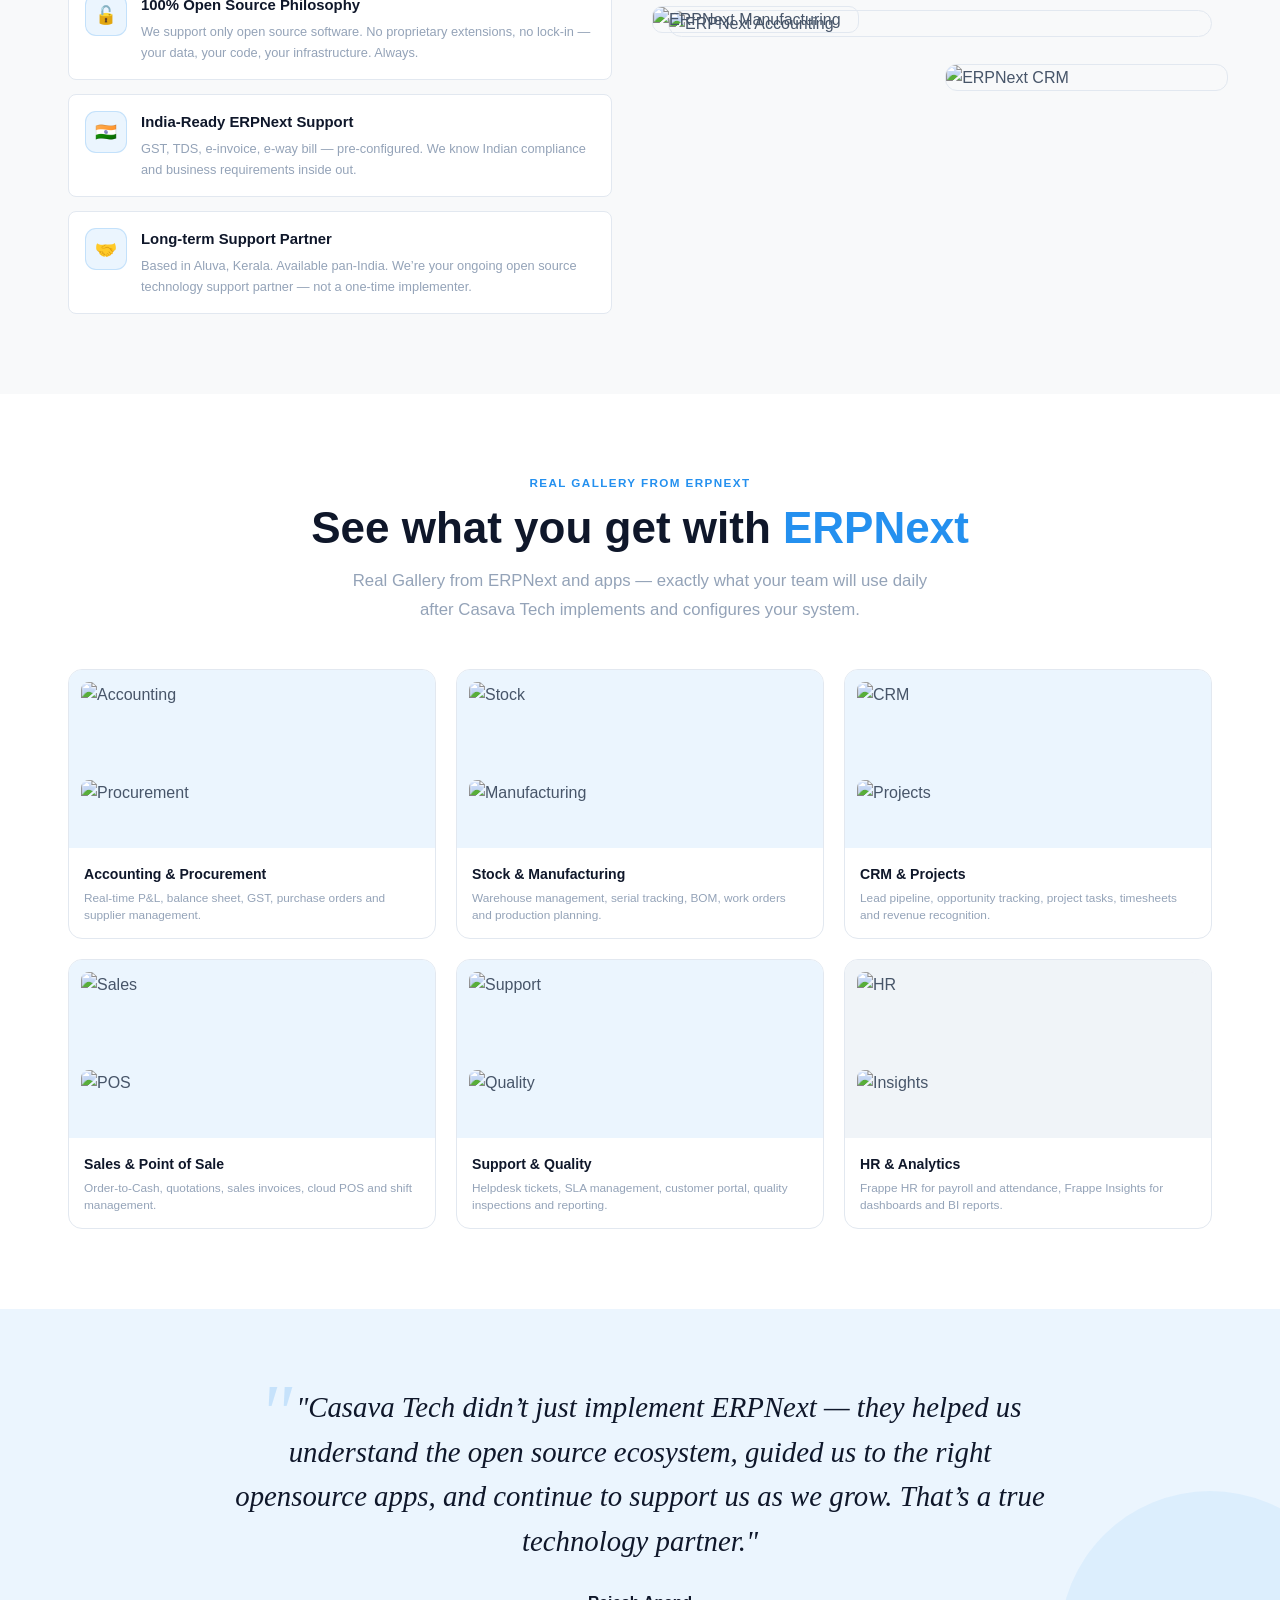
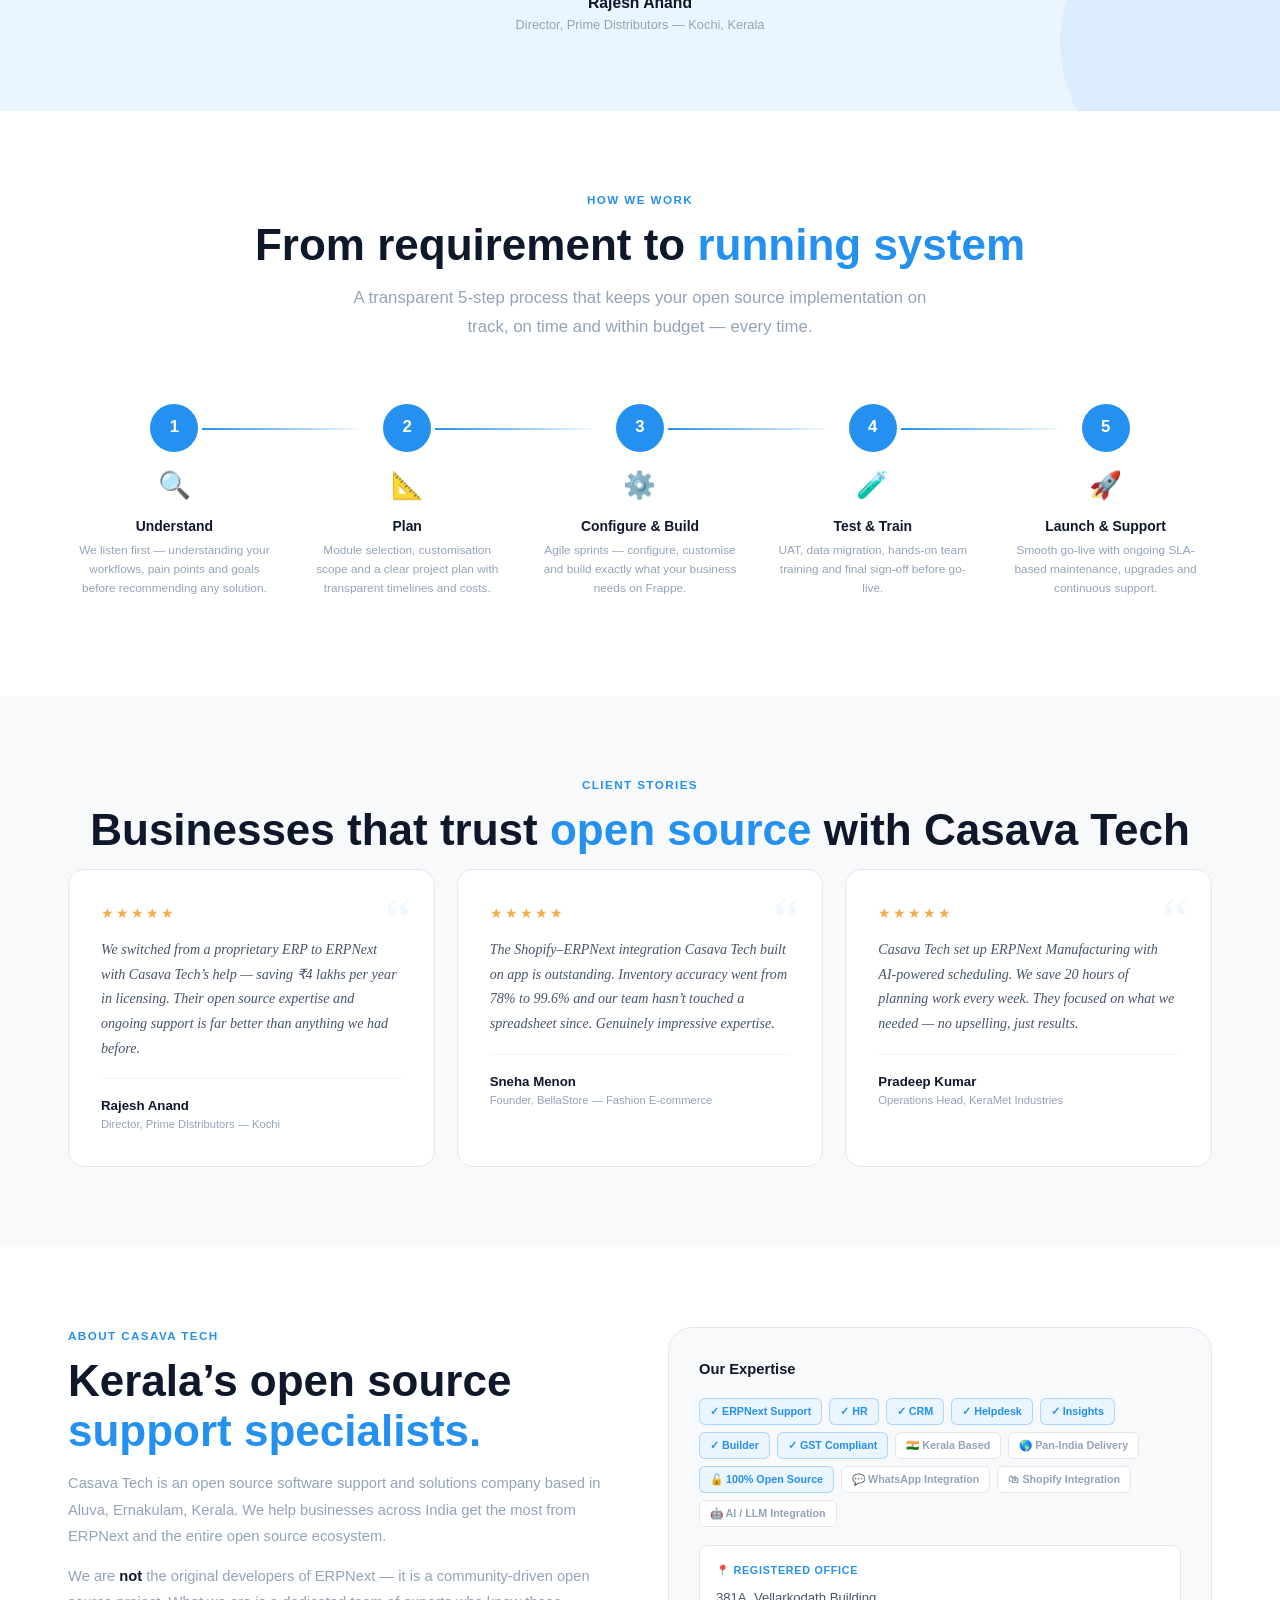
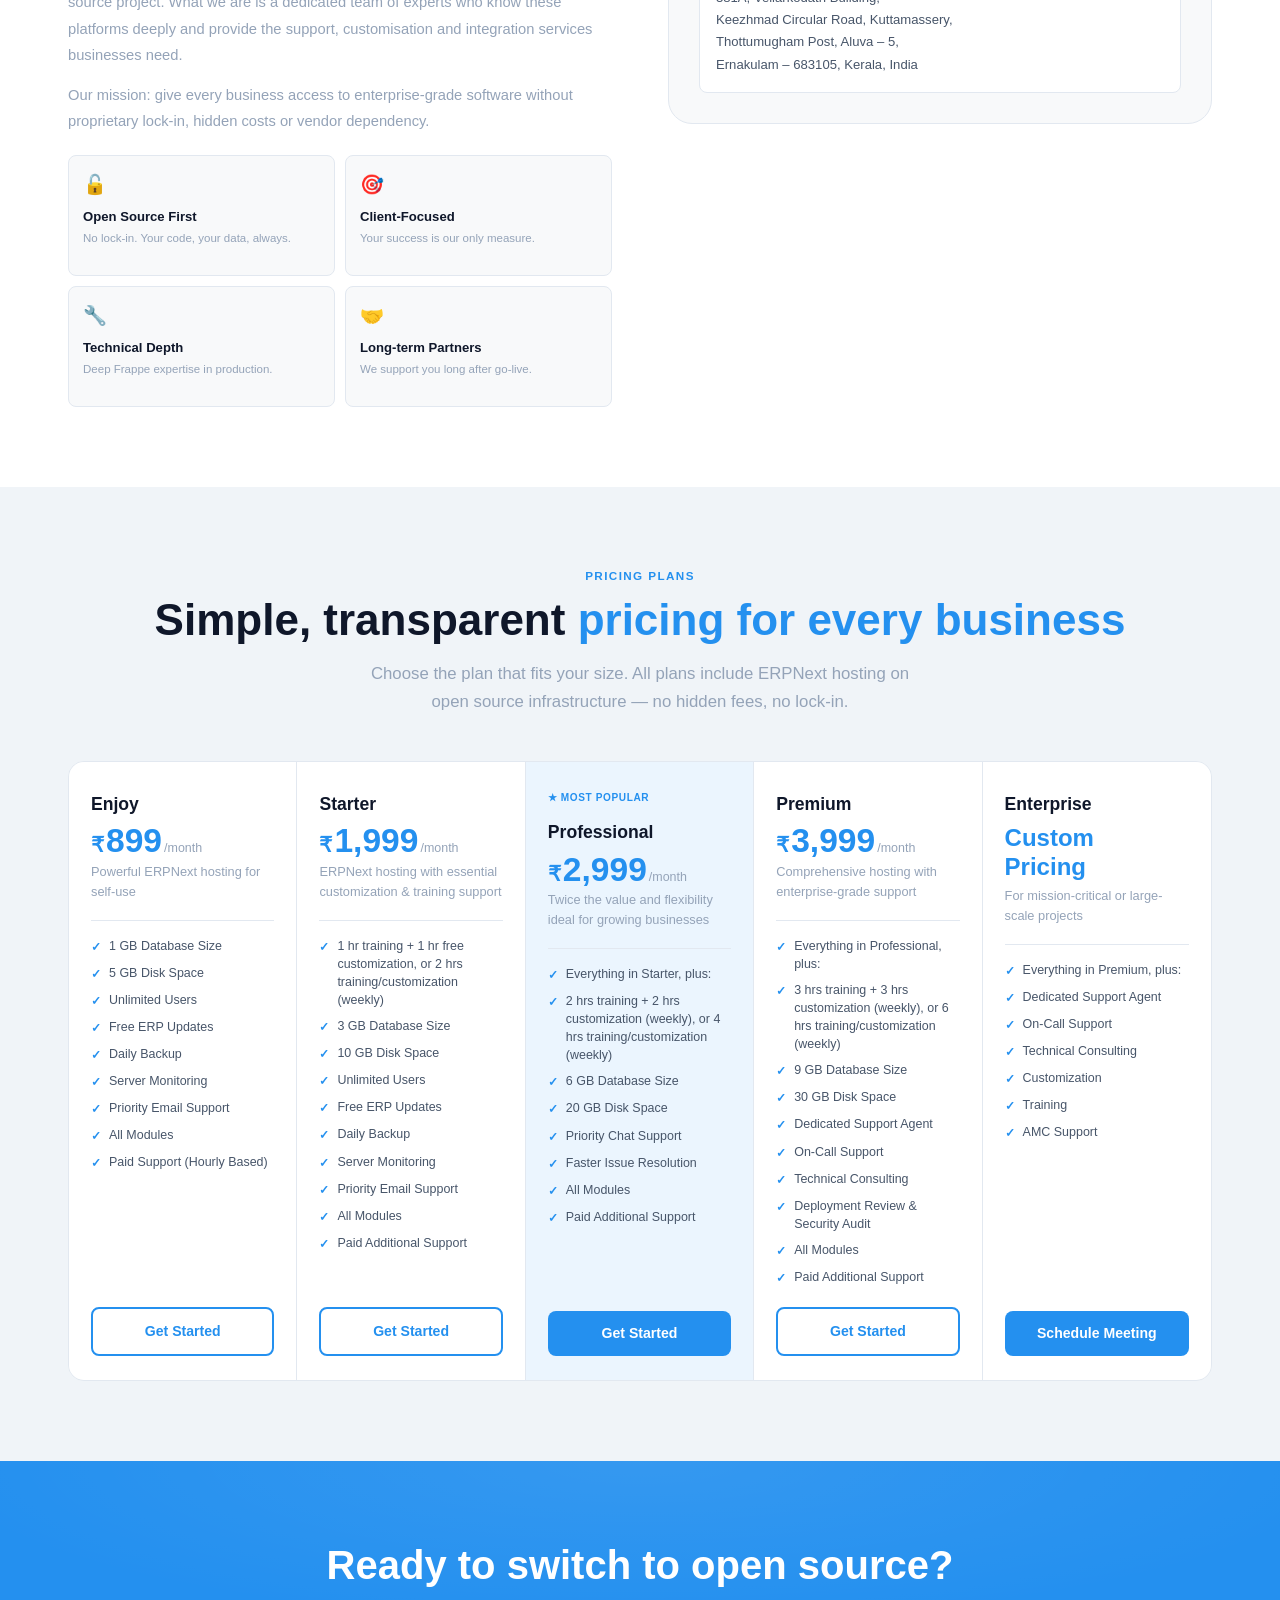
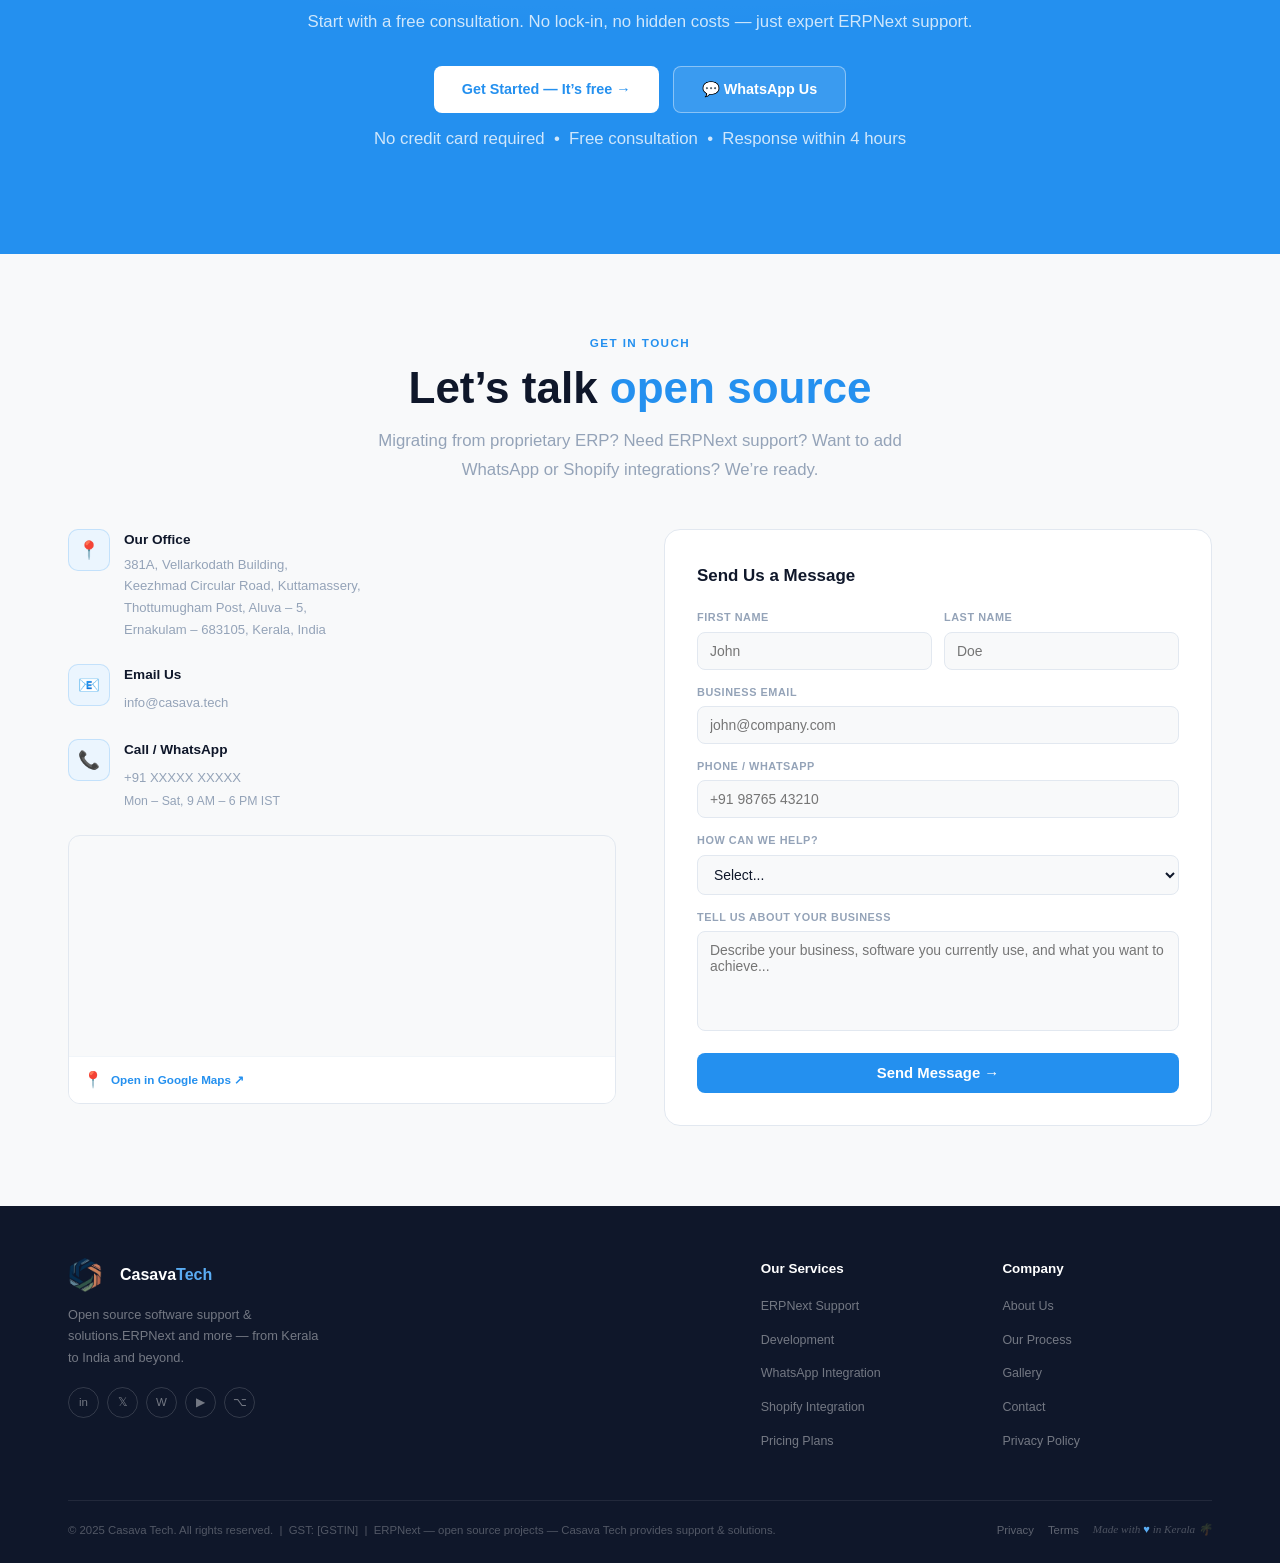
==== commit 8ea5c42a: "Update index.html wording and formatting" ====
--- a/index.html
+++ b/index.html
@@ -56,7 +56,7 @@
           <div class="badge">
             <div class="badge-dot"></div>Open Source Software Support &amp; Solutions
           </div>
-          <h1 class="hero-h1">Trusted Partner<br />for <span class="cb">ERPNext Software</span><br />implementation,
+          <h1 class="hero-h1">Trusted Partner<br />for <span class="cb">ERPNext</span><br />implementation,
             Support &amp; Solutions.
           </h1>
           <p class="hero-sub">Casava Tech supports, implements and customises ERPNext and other open
@@ -1169,7 +1169,8 @@
       <div class="foot-bot">
         <p>&copy; 2025 Casava Tech. All rights reserved. &nbsp;|&nbsp; GST: [GSTIN] &nbsp;|&nbsp; ERPNext
           &mdash; open source projects &mdash; Casava Tech provides support &amp; solutions.</p>
-        <div class="foot-bot-r"><a href="privacy-policy.html">Privacy</a><a href="#">Terms</a><span class="foot-ker">Made with
+        <div class="foot-bot-r"><a href="privacy-policy.html">Privacy</a><a href="#">Terms</a><span
+            class="foot-ker">Made with
             <span>&#9829;</span> in Kerala &#127796;</span></div>
       </div>
     </div>
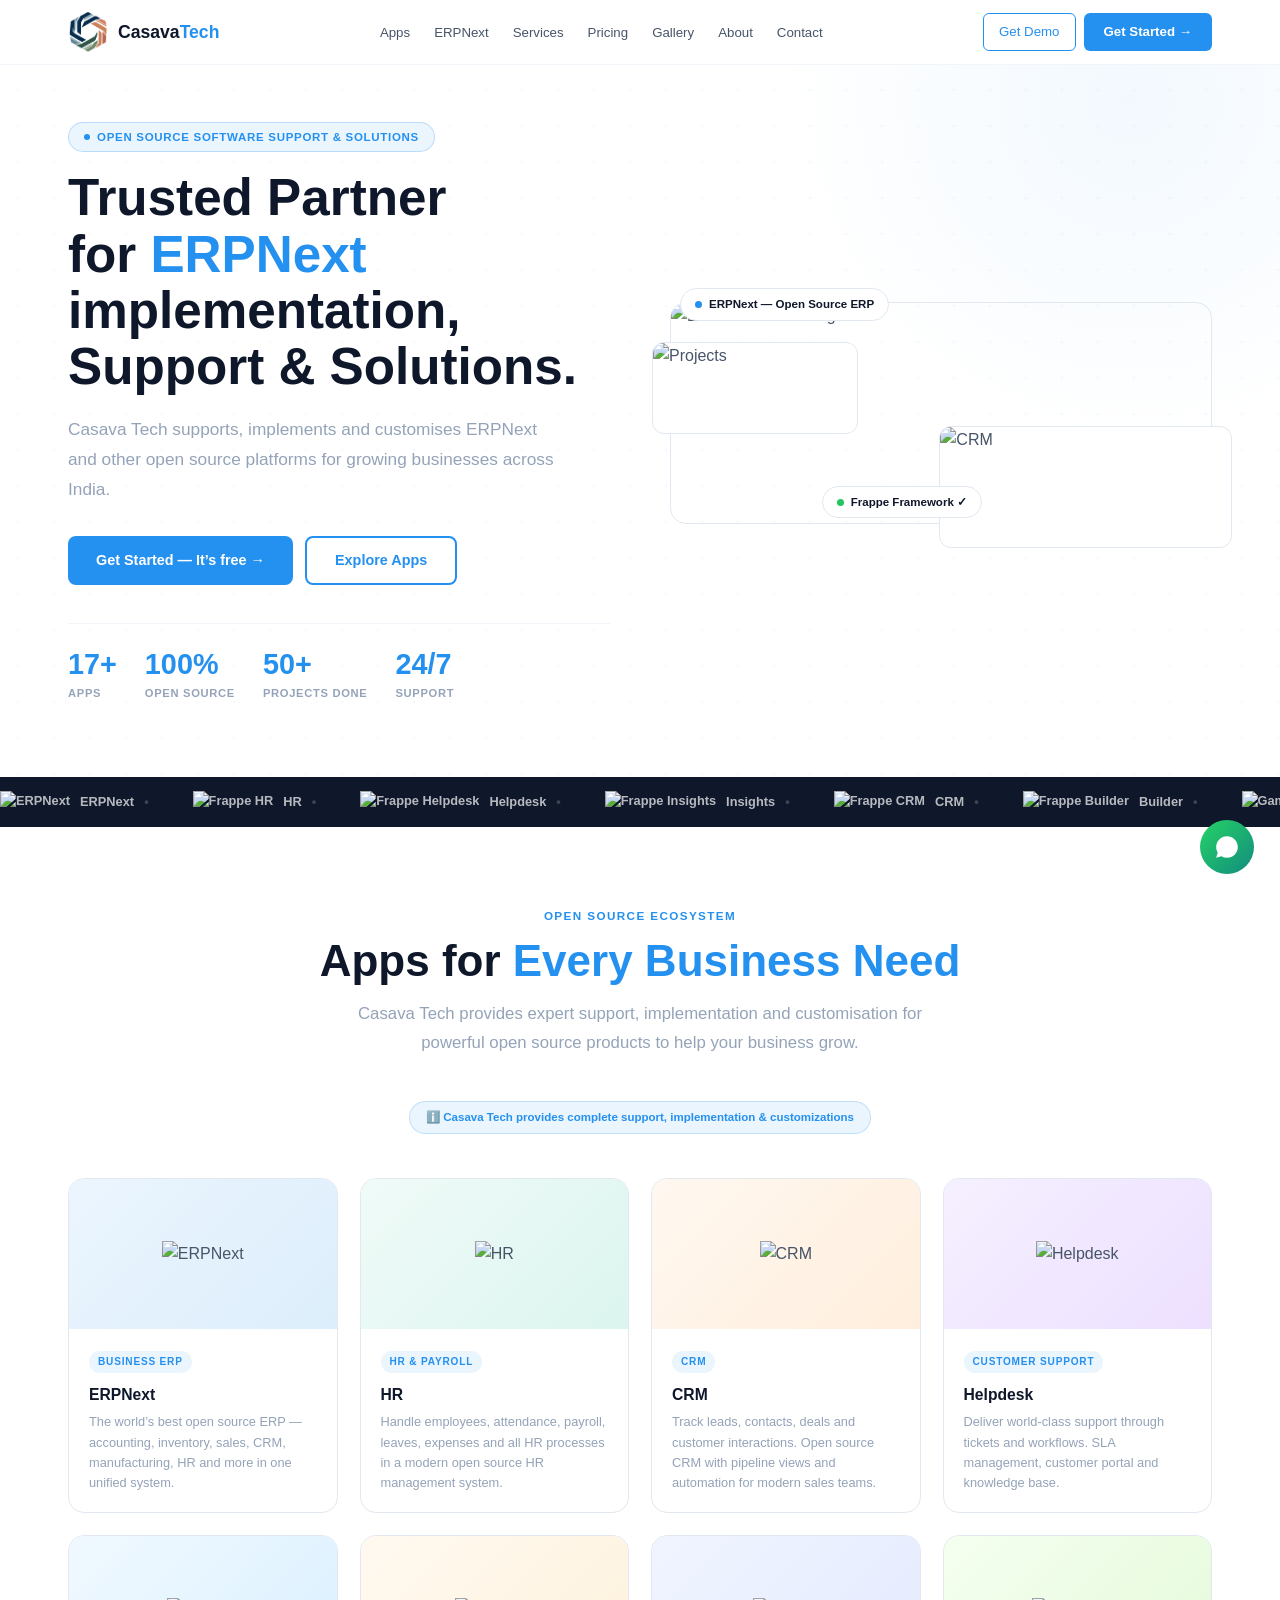
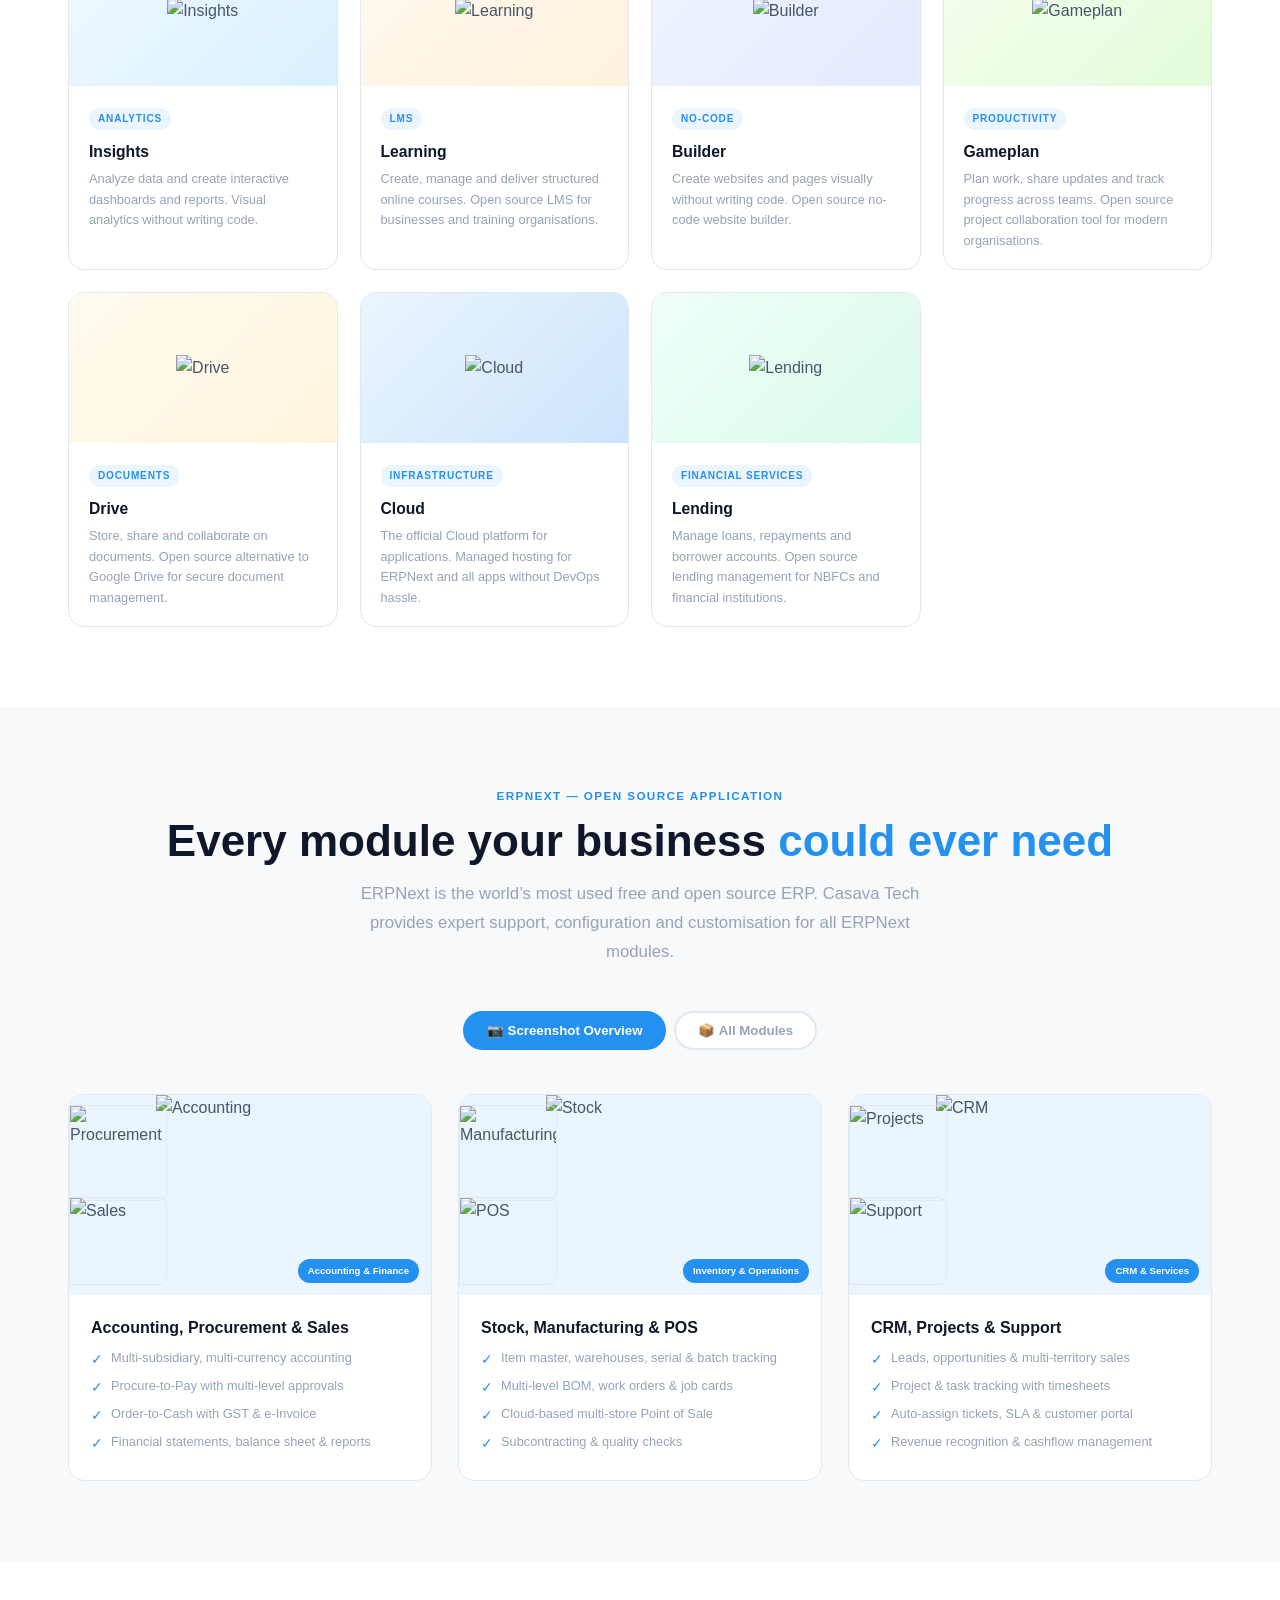
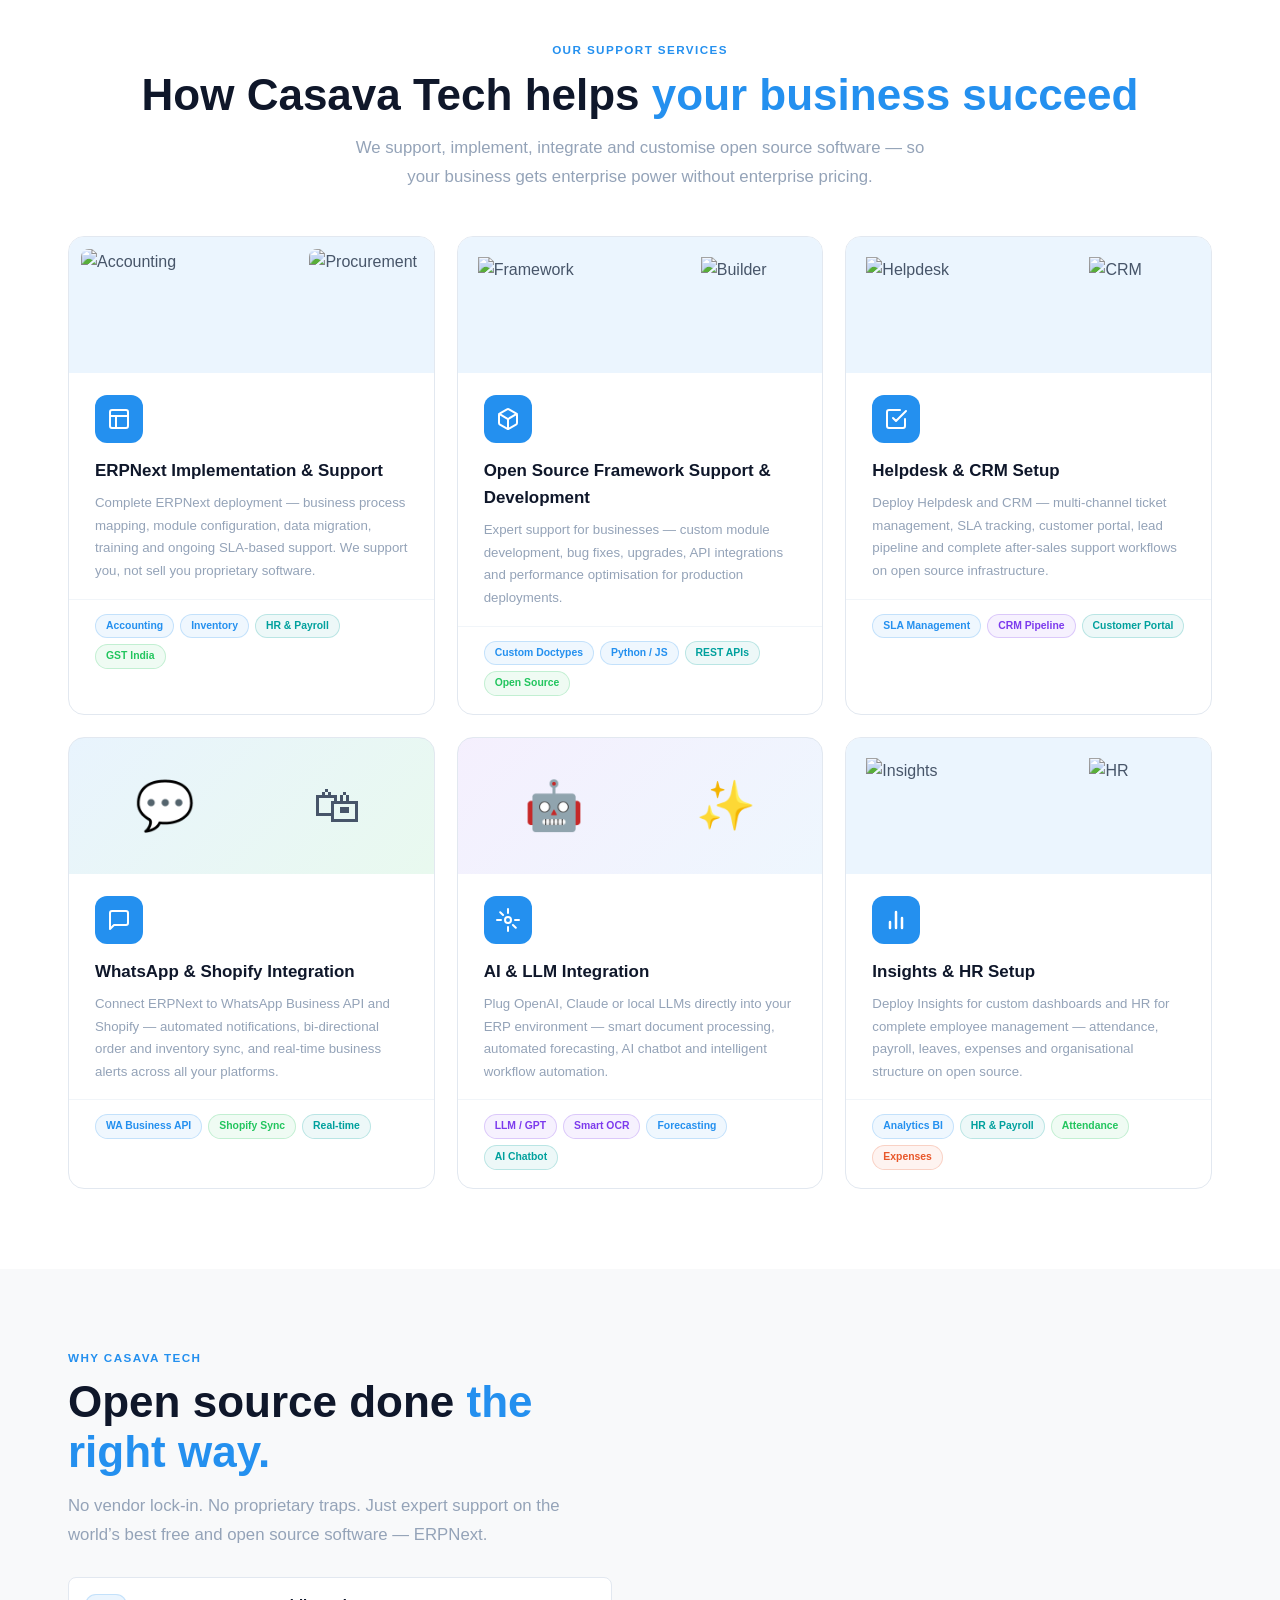
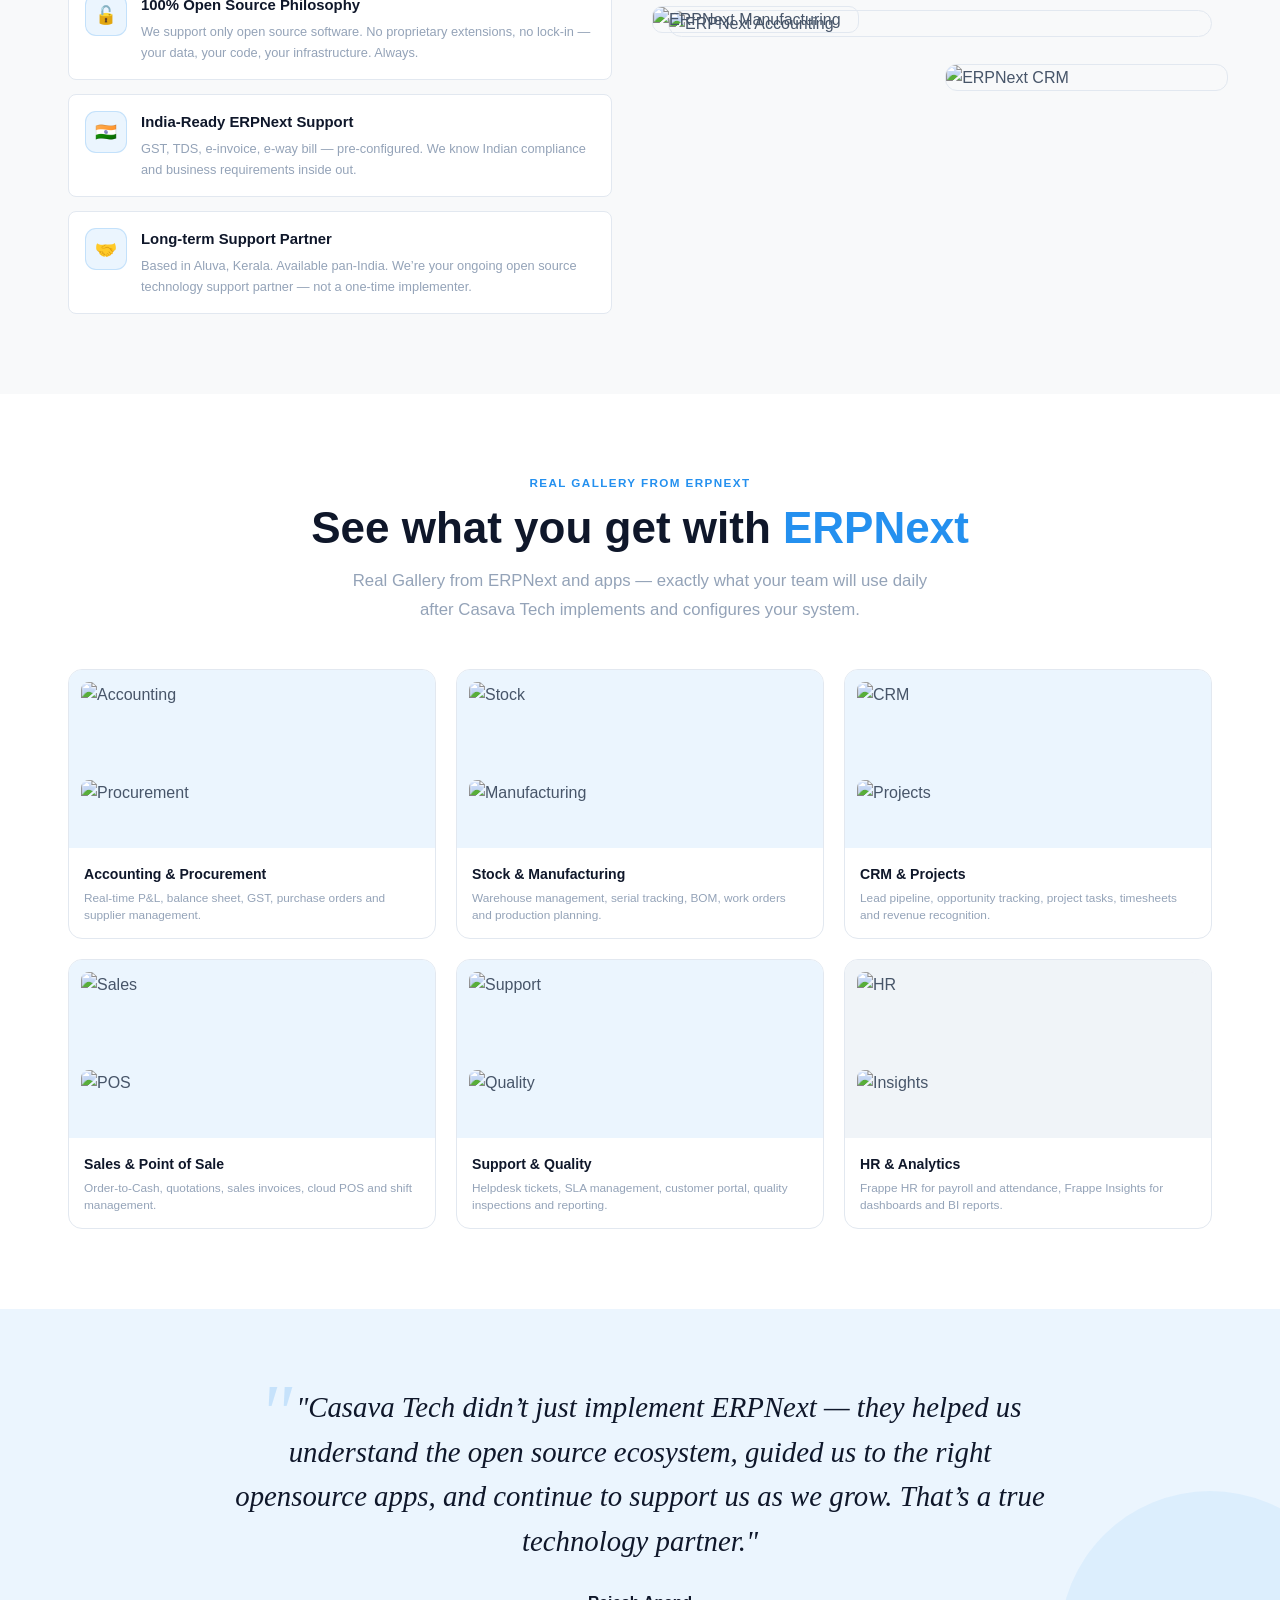
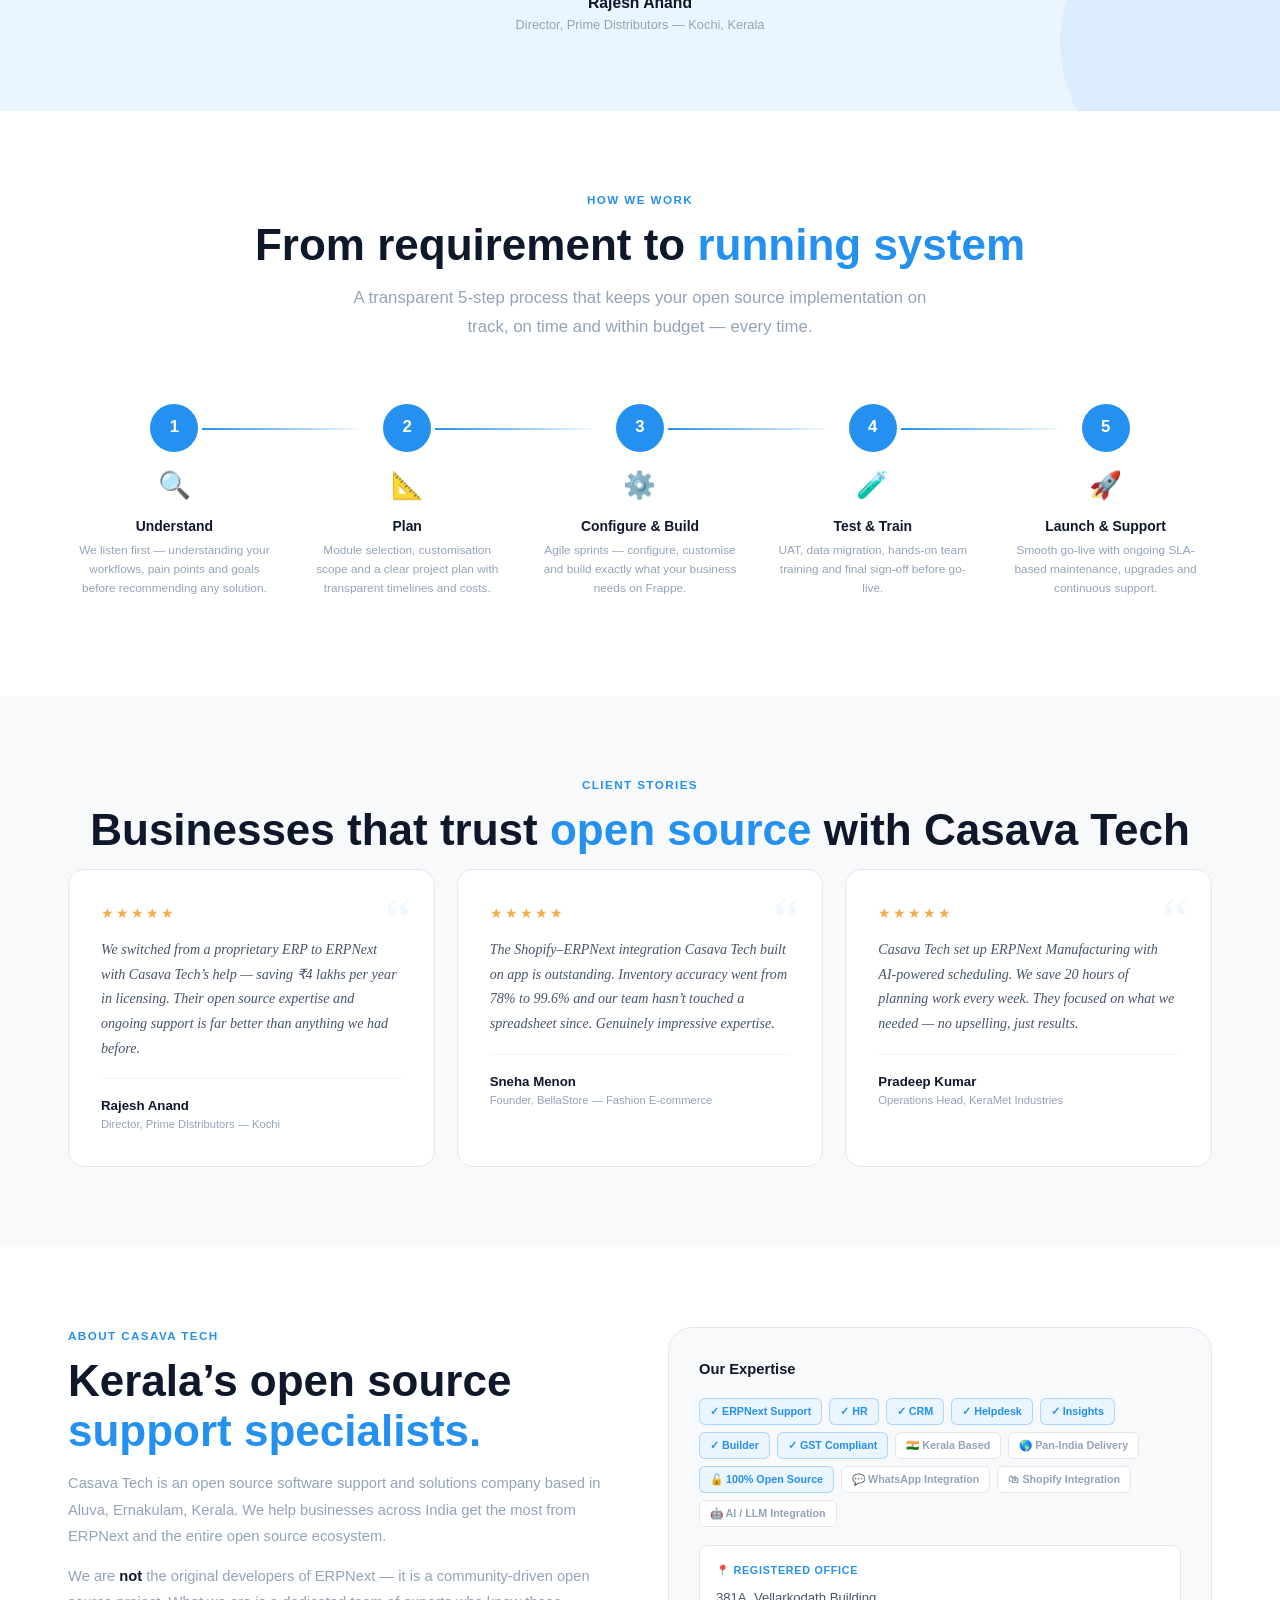
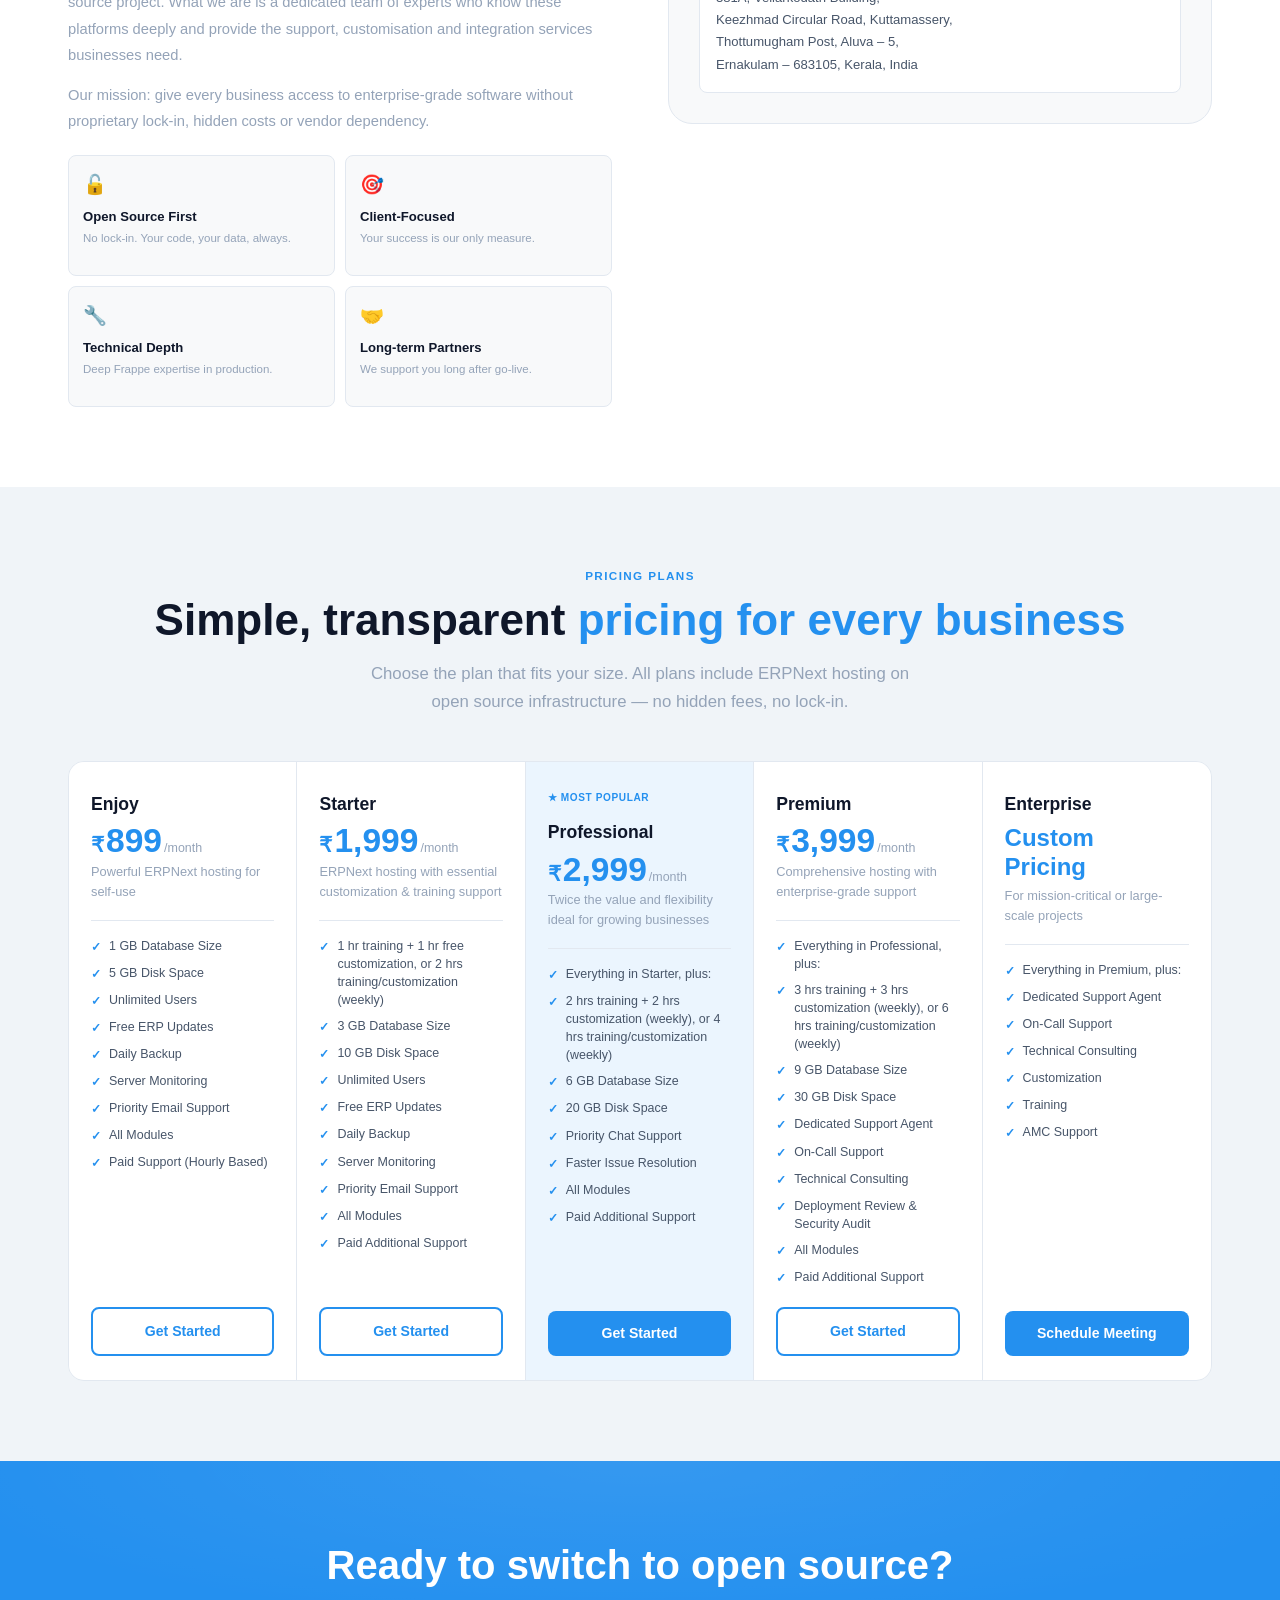
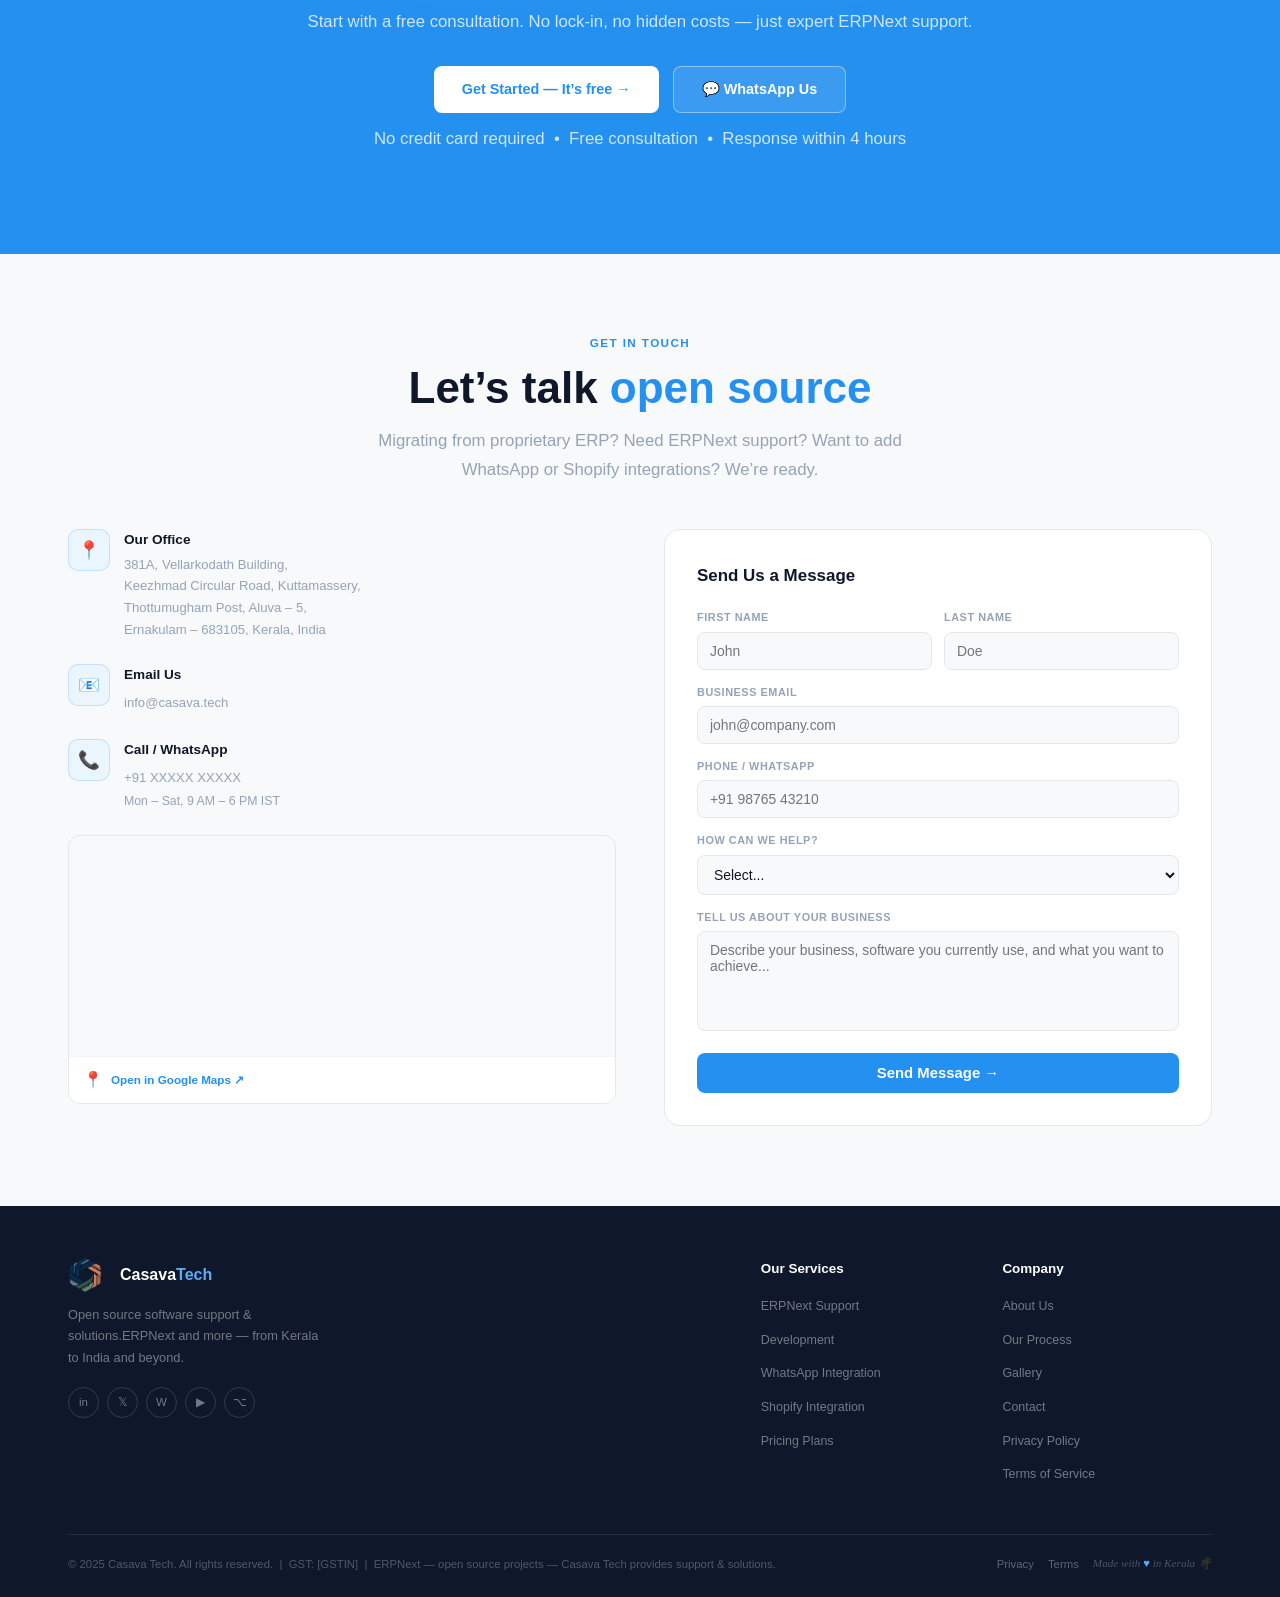
==== commit 22f418f6: "Add Terms of Service page and update links" ====
--- a/index.html
+++ b/index.html
@@ -1162,14 +1162,14 @@
             <li><a href="#gallery">Gallery</a></li>
             <li><a href="#contact">Contact</a></li>
             <li><a href="privacy-policy.html">Privacy Policy</a></li>
-            <!-- <li><a href="#">Terms of Service</a></li> -->
+            <li><a href="terms-of-service.html">Terms of Service</a></li>
           </ul>
         </div>
       </div>
       <div class="foot-bot">
         <p>&copy; 2025 Casava Tech. All rights reserved. &nbsp;|&nbsp; GST: [GSTIN] &nbsp;|&nbsp; ERPNext
           &mdash; open source projects &mdash; Casava Tech provides support &amp; solutions.</p>
-        <div class="foot-bot-r"><a href="privacy-policy.html">Privacy</a><a href="#">Terms</a><span
+        <div class="foot-bot-r"><a href="privacy-policy.html">Privacy</a><a href="terms-of-service.html">Terms</a><span
             class="foot-ker">Made with
             <span>&#9829;</span> in Kerala &#127796;</span></div>
       </div>
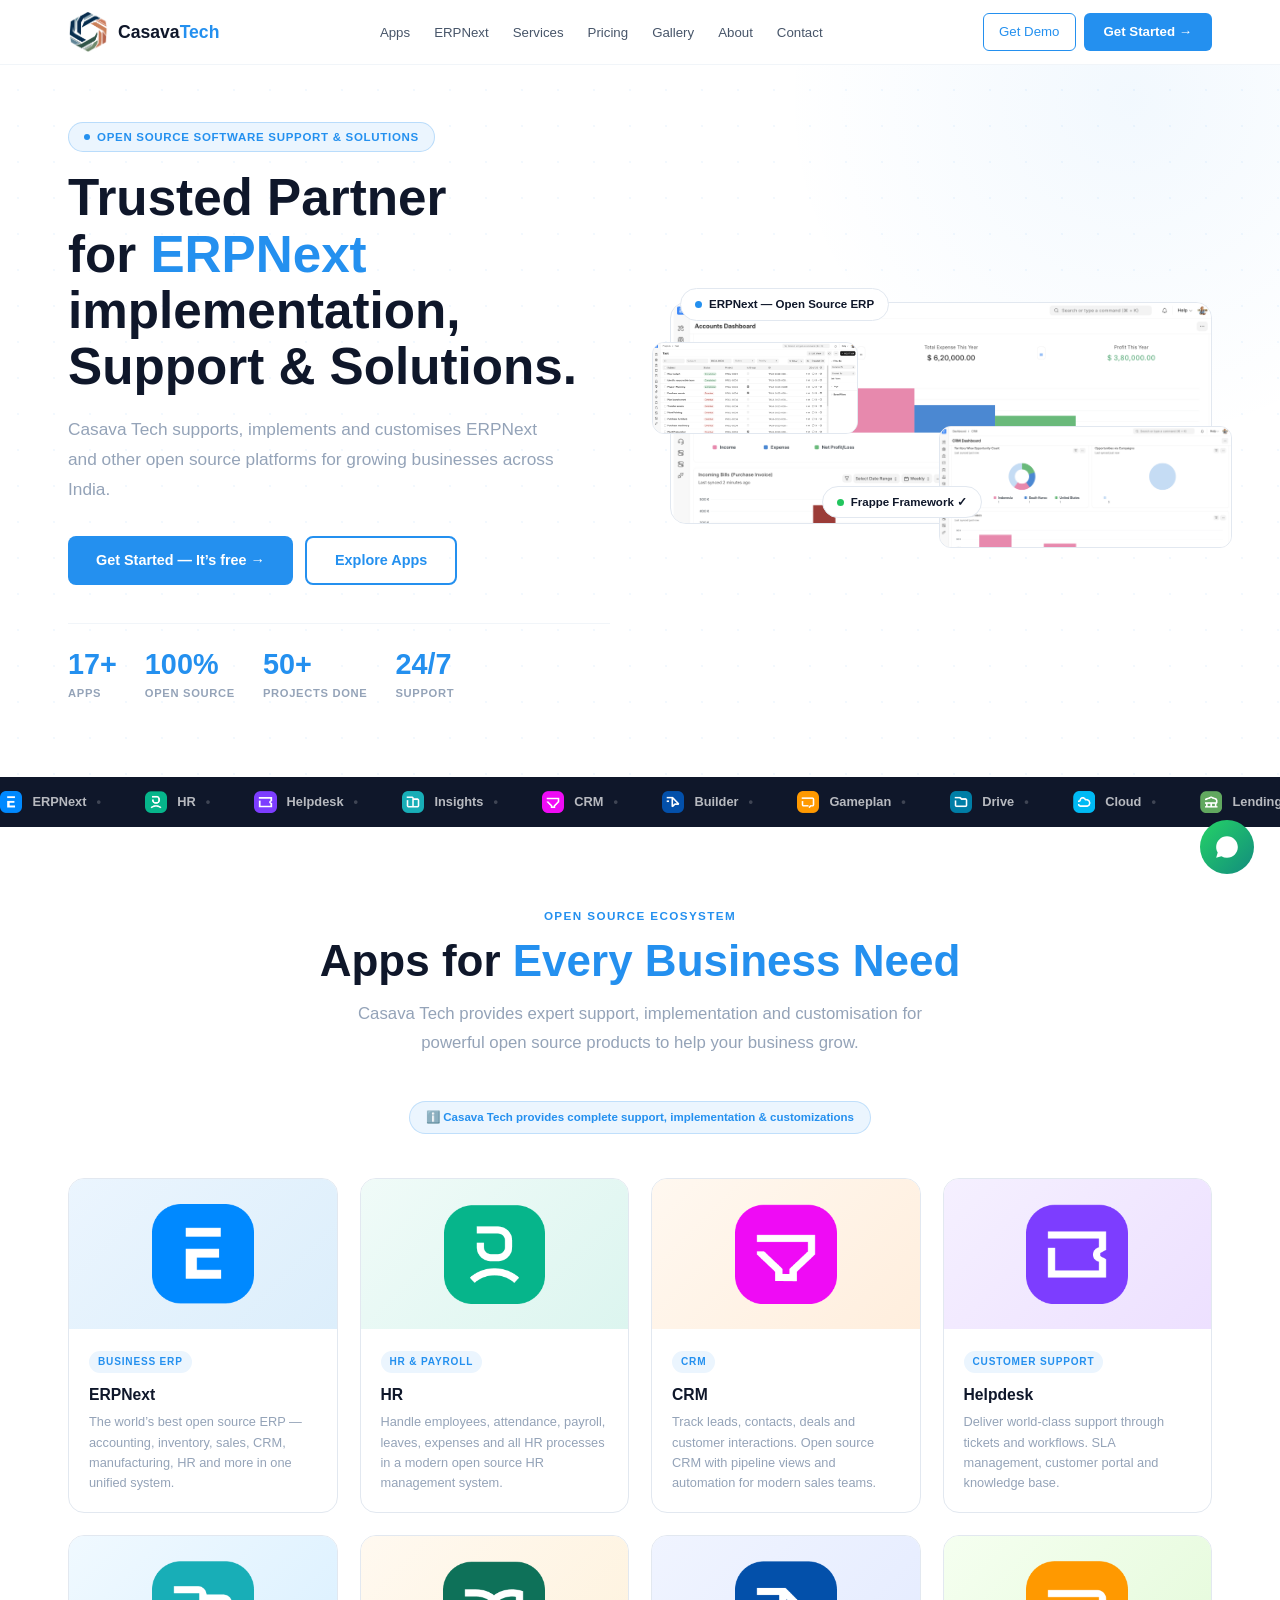
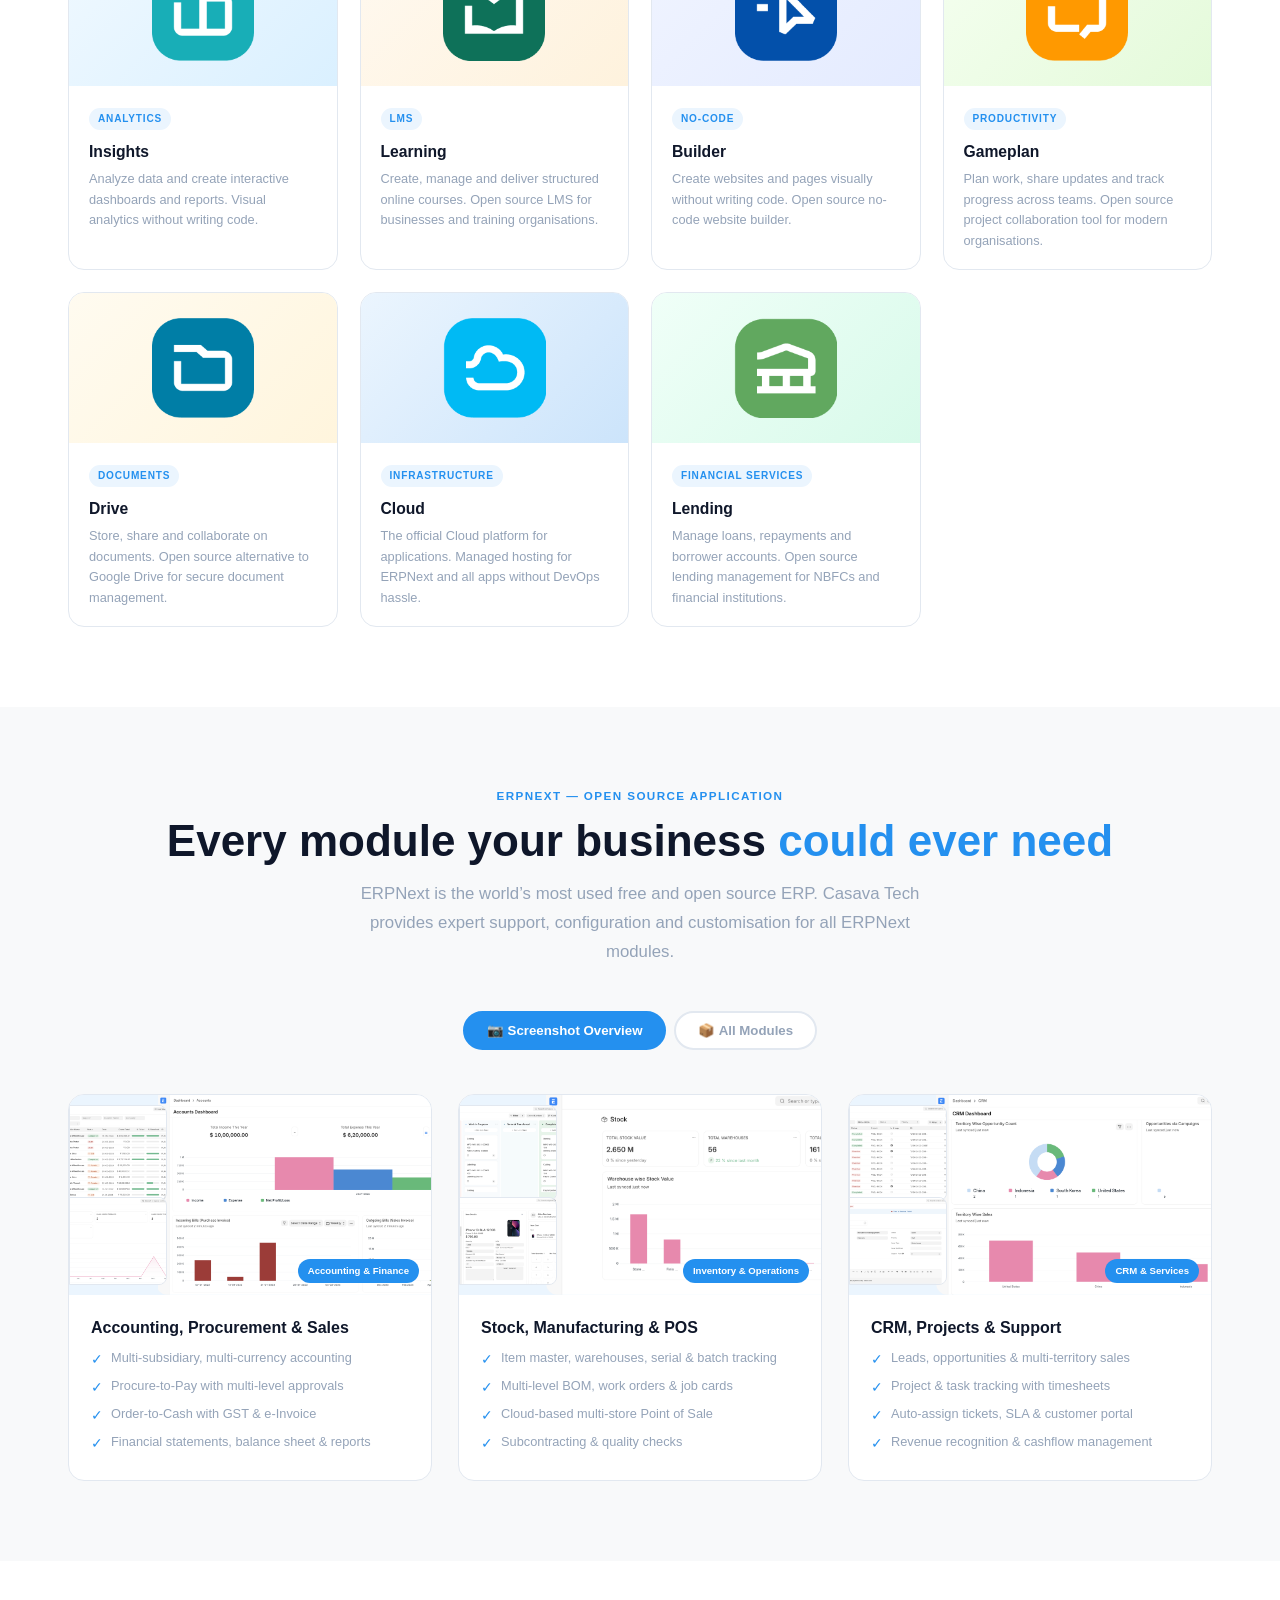
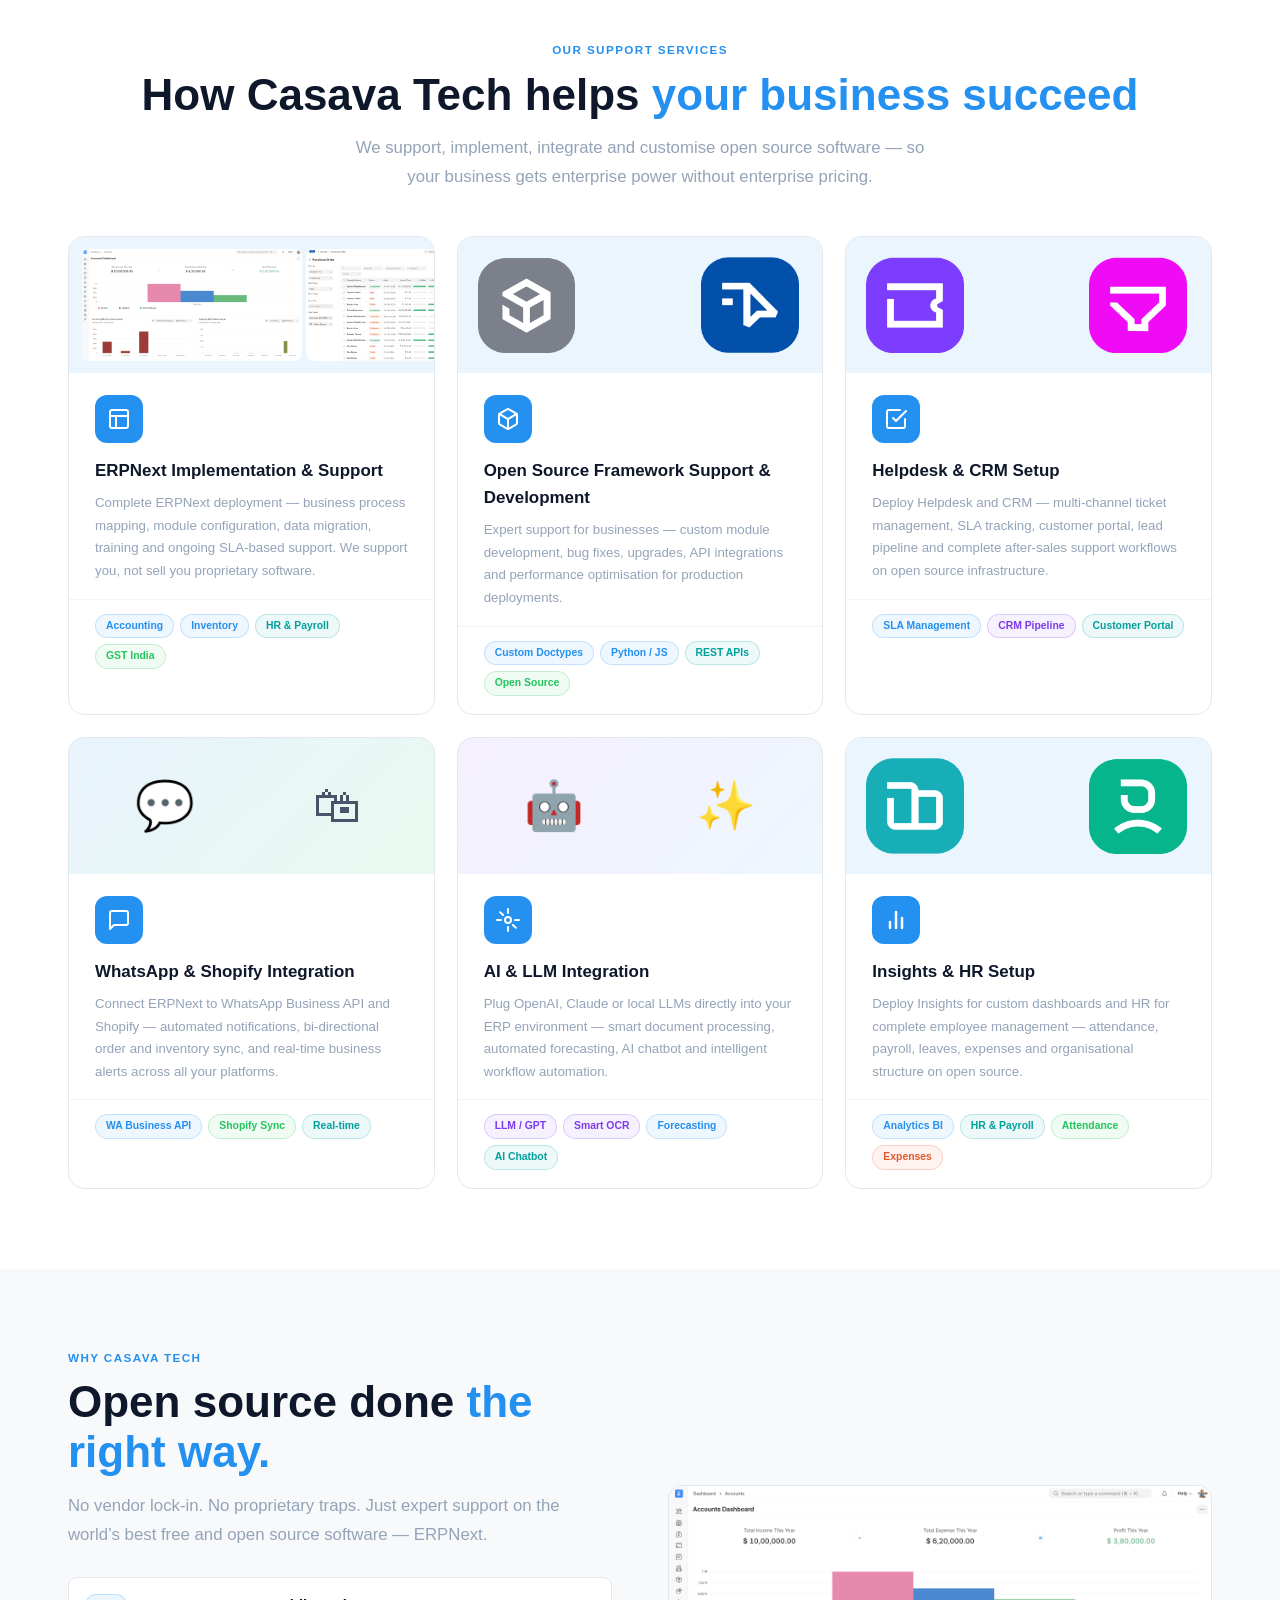
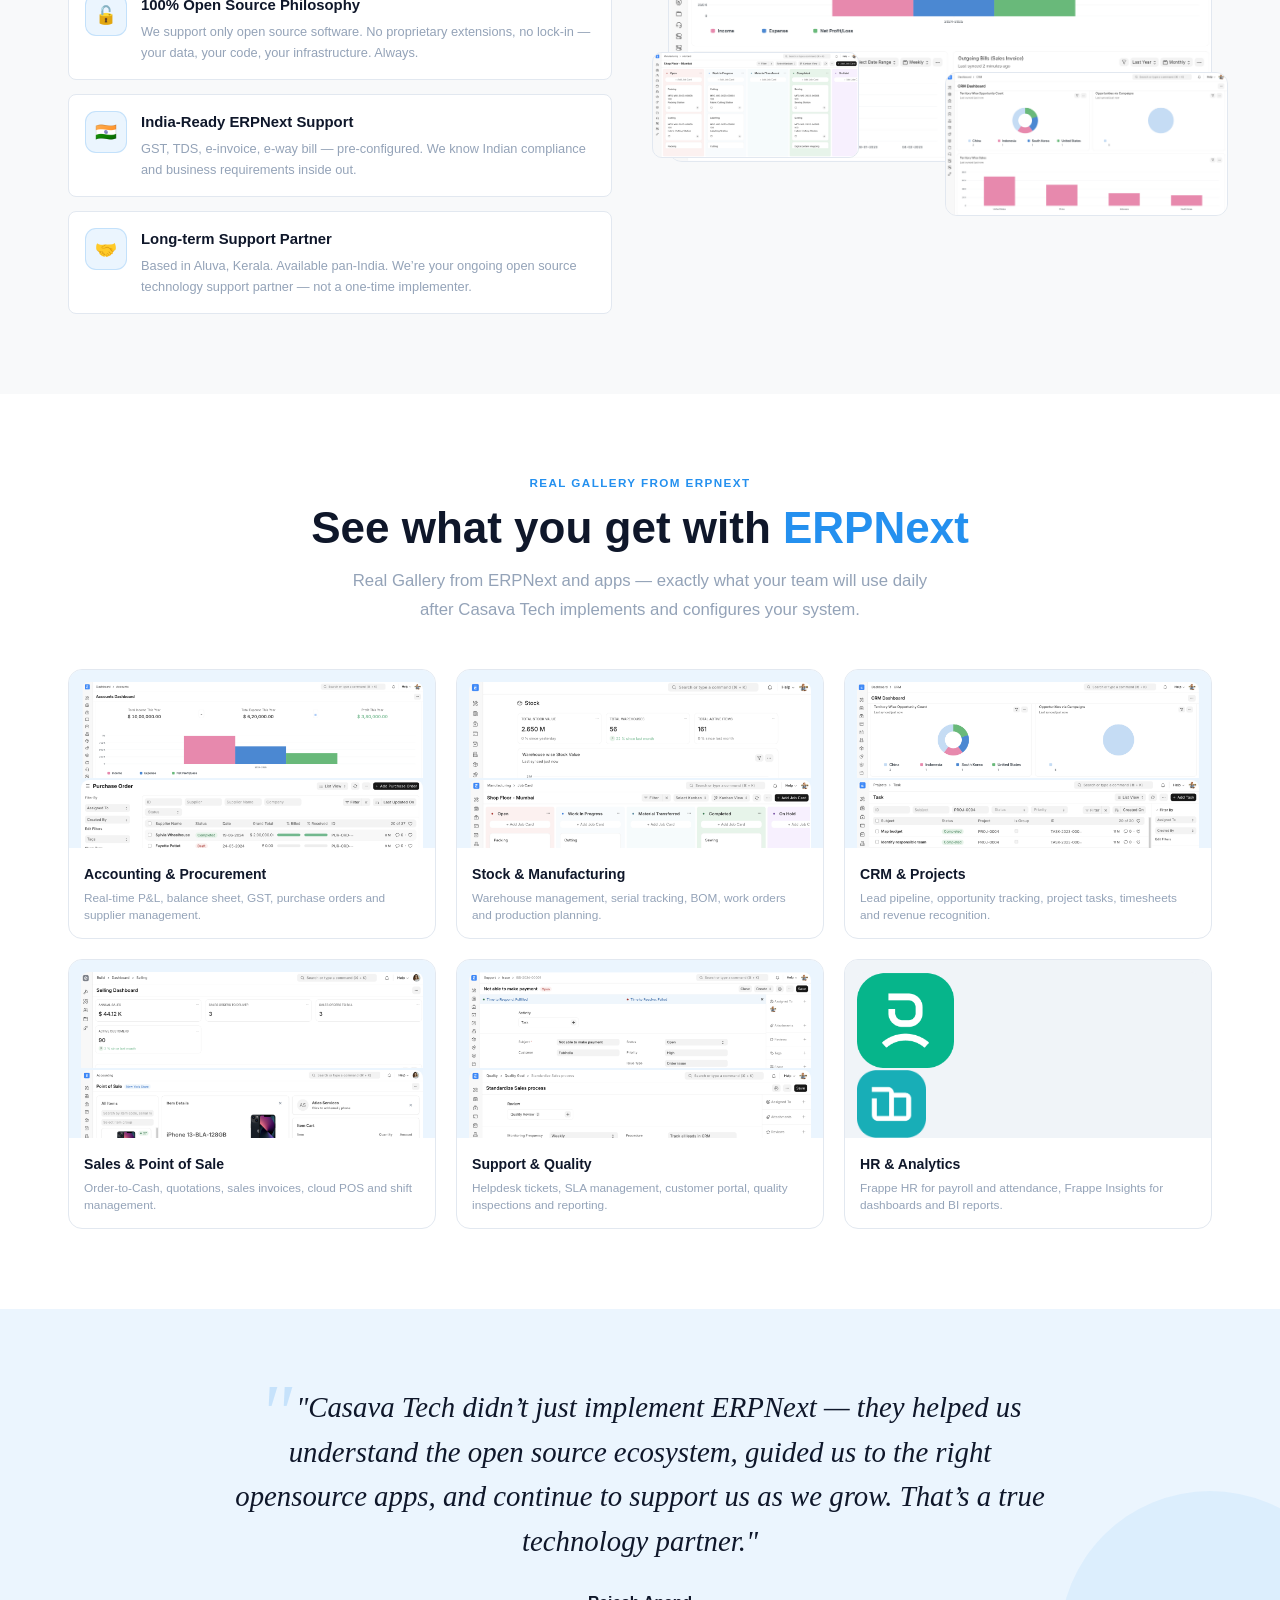
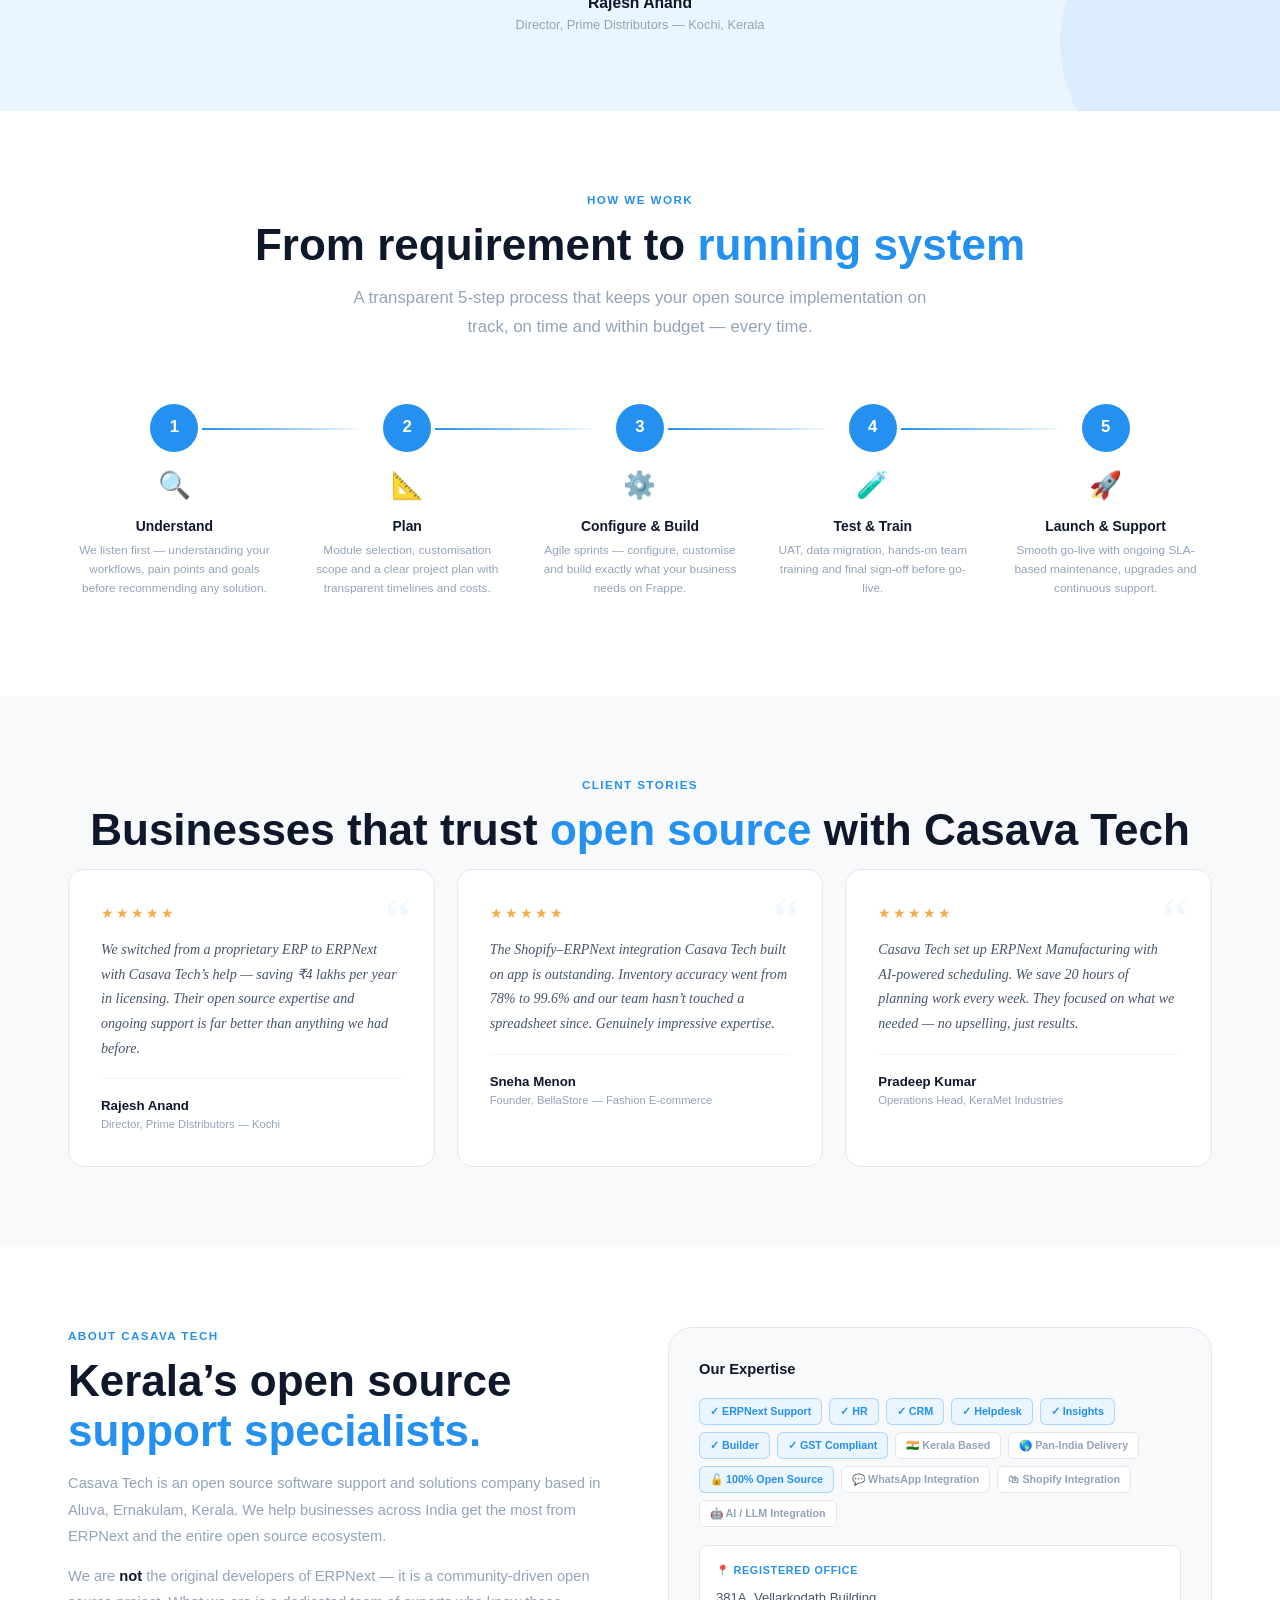
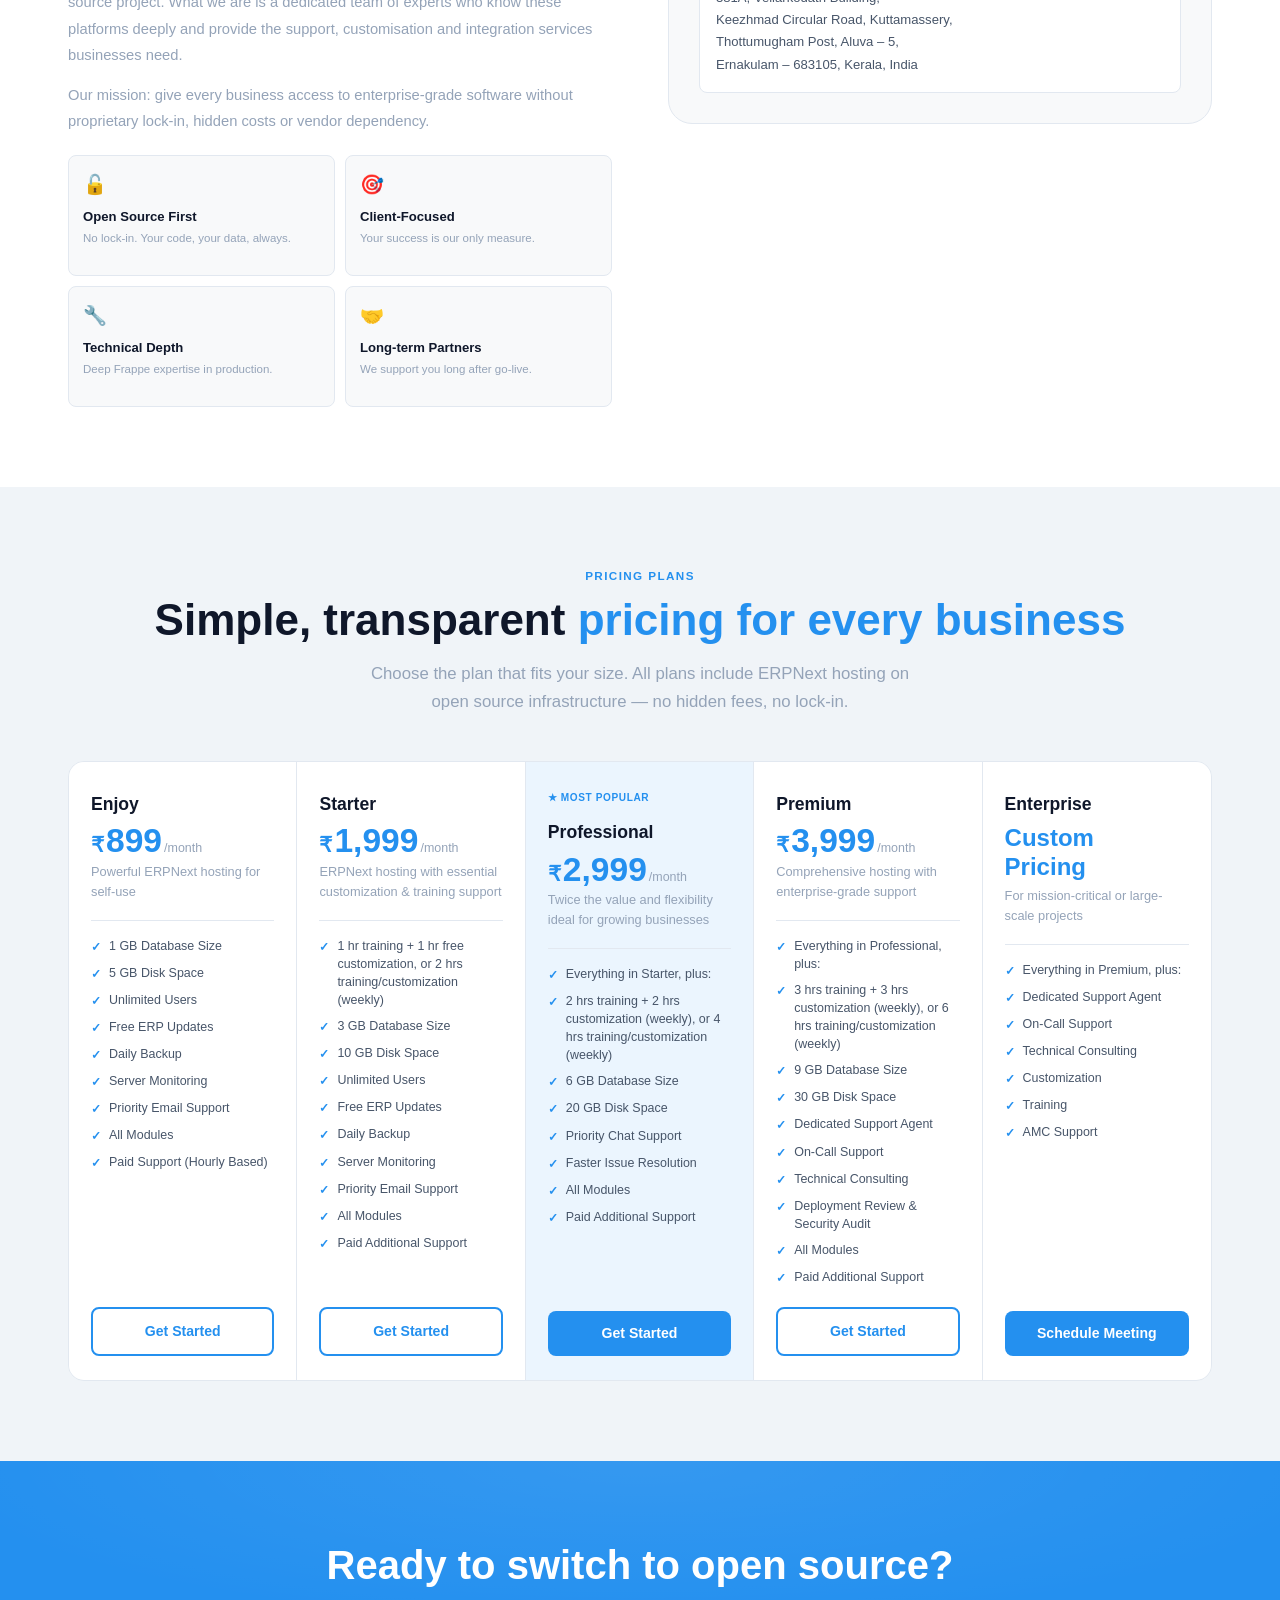
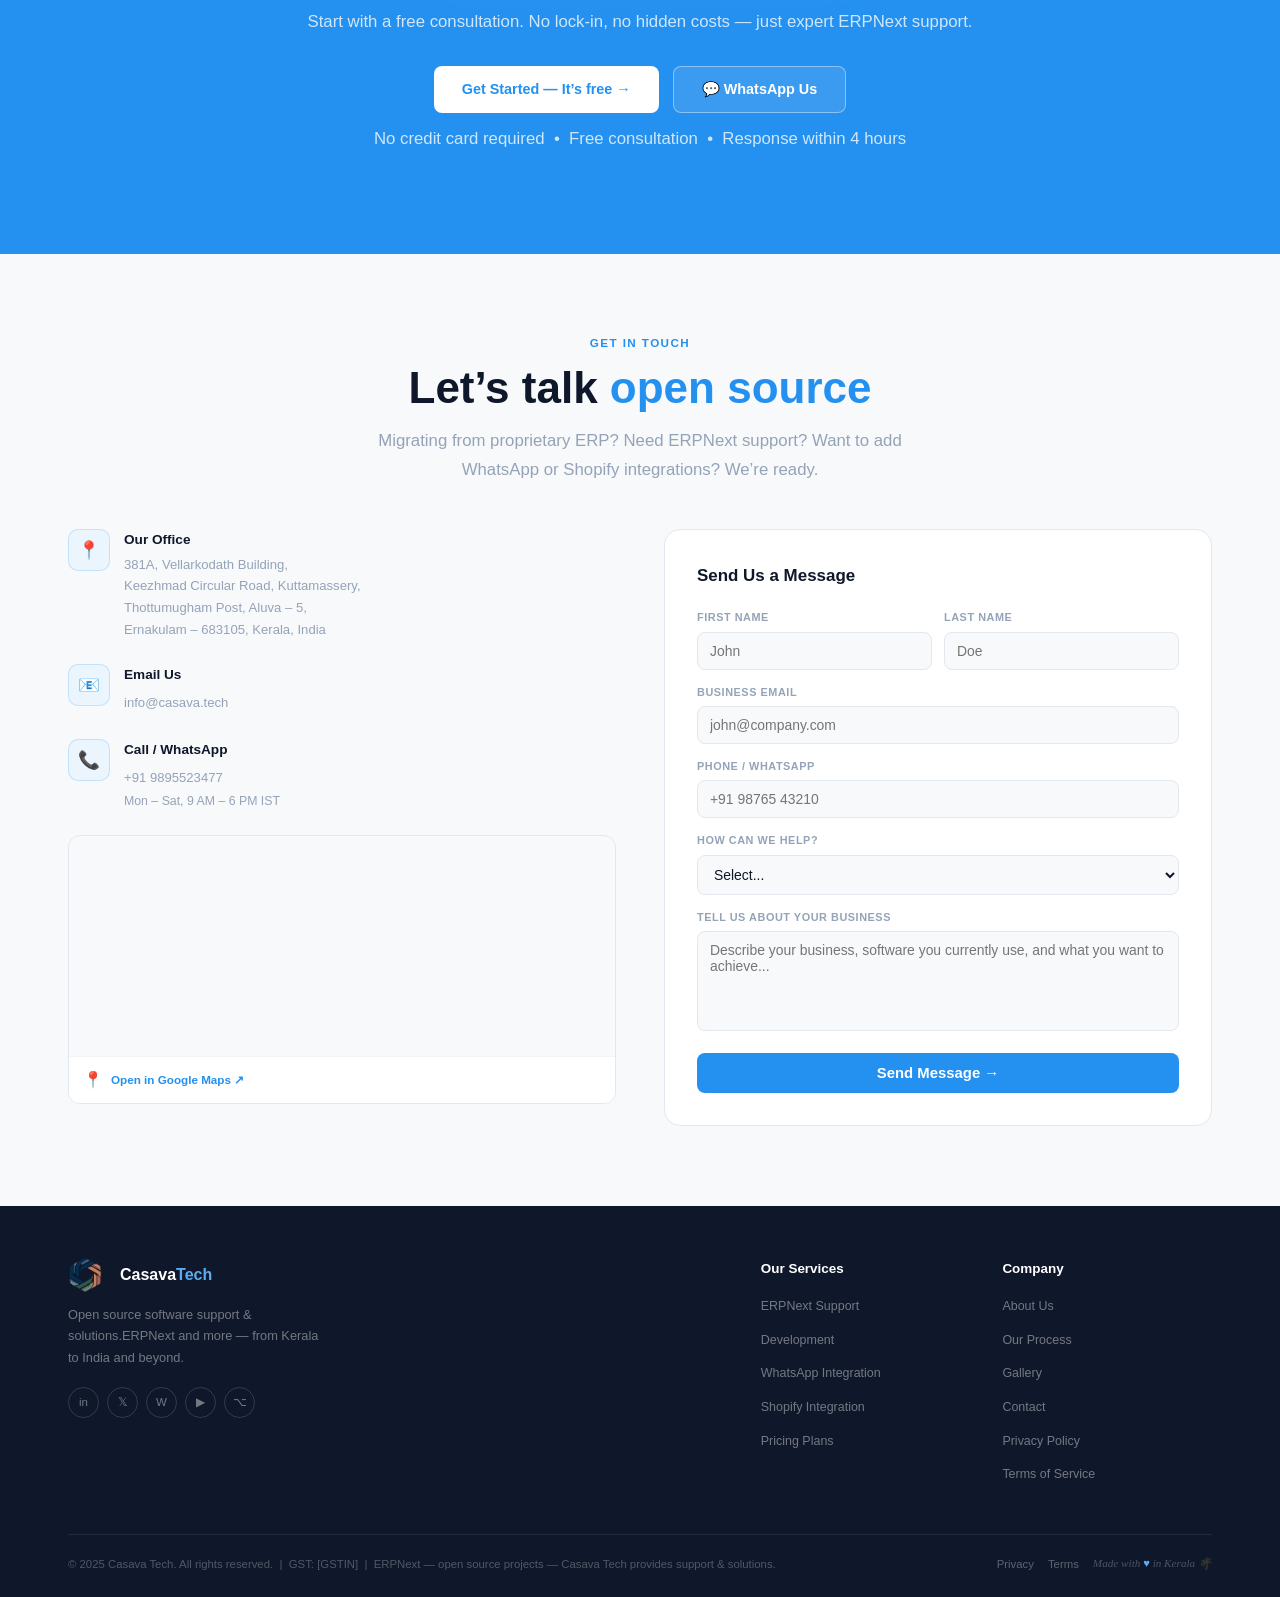
==== commit 5c0ae617: "updated redirect link to casava cloud, removed docker files, added fav icon" ====
--- a/index.html
+++ b/index.html
@@ -10,6 +10,7 @@
   <link
     href="https://fonts.googleapis.com/css2?family=Roboto:ital,wght@0,300;0,400;0,500;0,700;1,400&family=Raleway:ital,wght@0,300;0,400;0,600;0,700;0,800;1,400&family=Open+Sans:ital,wght@0,300;0,400;0,600;0,700;1,400&family=Source+Sans+Pro:ital,wght@0,300;0,400;0,600;0,700;1,400&family=Noto+Serif:ital,wght@0,400;0,700;1,400&family=Arvo:ital,wght@0,400;0,700;1,400&display=swap" />
   <link rel="stylesheet" href="css/style.css" />
+  <link rel="icon" type="image/png" href="assets/Casava%20Logo.png" />
 </head>
 
 <body>
@@ -938,7 +939,7 @@
             <div class="price-feat">All Modules</div>
             <div class="price-feat">Paid Support (Hourly Based)</div>
           </div>
-          <a href="#contact" class="price-cta cta-ol">Get Started</a>
+          <a href="https://cloud.casava.tech/dashboard/signup" class="price-cta cta-ol">Get Started</a>
         </div>
         <div class="price-card">
           <div class="price-name">Starter</div>
@@ -959,7 +960,7 @@
             <div class="price-feat">All Modules</div>
             <div class="price-feat">Paid Additional Support</div>
           </div>
-          <a href="#contact" class="price-cta cta-ol">Get Started</a>
+          <a href="https://cloud.casava.tech/dashboard/signup" class="price-cta cta-ol">Get Started</a>
         </div>
         <div class="price-card featured">
           <span class="featured-label">&#9733; Most Popular</span>
@@ -979,7 +980,7 @@
             <div class="price-feat">All Modules</div>
             <div class="price-feat">Paid Additional Support</div>
           </div>
-          <a href="#contact" class="price-cta cta-bl">Get Started</a>
+          <a href="https://cloud.casava.tech/dashboard/signup" class="price-cta cta-bl">Get Started</a>
         </div>
         <div class="price-card">
           <div class="price-name">Premium</div>
@@ -1000,7 +1001,7 @@
             <div class="price-feat">All Modules</div>
             <div class="price-feat">Paid Additional Support</div>
           </div>
-          <a href="#contact" class="price-cta cta-ol">Get Started</a>
+          <a href="https://cloud.casava.tech/dashboard/signup" class="price-cta cta-ol">Get Started</a>
         </div>
         <div class="price-card">
           <div class="price-name">Enterprise</div>
@@ -1067,7 +1068,7 @@
           <div class="cinfo-block">
             <div class="cinfo-ic">&#128222;</div>
             <div>
-              <h5>Call / WhatsApp</h5><a href="tel:+91XXXXXXXXXX">+91 XXXXX XXXXX</a>
+              <h5>Call / WhatsApp</h5><a href="tel:+919895523477">+91 9895523477</a>
               <p style="font-size:.77rem;margin-top:2px">Mon &ndash; Sat, 9 AM &ndash; 6 PM IST</p>
             </div>
           </div>
@@ -1177,7 +1178,7 @@
   </footer>
 
   <!-- WhatsApp -->
-  <a class="wa-btn" href="https://wa.me/91XXXXXXXXXX" target="_blank" title="Chat on WhatsApp">
+  <a class="wa-btn" href="https://wa.me/919895523477" target="_blank" title="Chat on WhatsApp">
     <svg viewBox="0 0 24 24">
       <path
         d="M17.472 14.382c-.297-.149-1.758-.867-2.03-.967-.273-.099-.471-.148-.67.15-.197.297-.767.966-.94 1.164-.173.199-.347.223-.644.075-.297-.15-1.255-.463-2.39-1.475-.883-.788-1.48-1.761-1.653-2.059-.173-.297-.018-.458.13-.606.134-.133.298-.347.446-.52.149-.174.198-.298.298-.497.099-.198.05-.371-.025-.52-.075-.149-.669-1.612-.916-2.207-.242-.579-.487-.5-.669-.51-.173-.008-.371-.01-.57-.01-.198 0-.52.074-.792.372-.272.297-1.04 1.016-1.04 2.479 0 1.462 1.065 2.875 1.213 3.074.149.198 2.096 3.2 5.077 4.487.709.306 1.262.489 1.694.625.712.227 1.36.195 1.871.118.571-.085 1.758-.719 2.006-1.413.248-.694.248-1.289.173-1.413-.074-.124-.272-.198-.57-.347z" />
